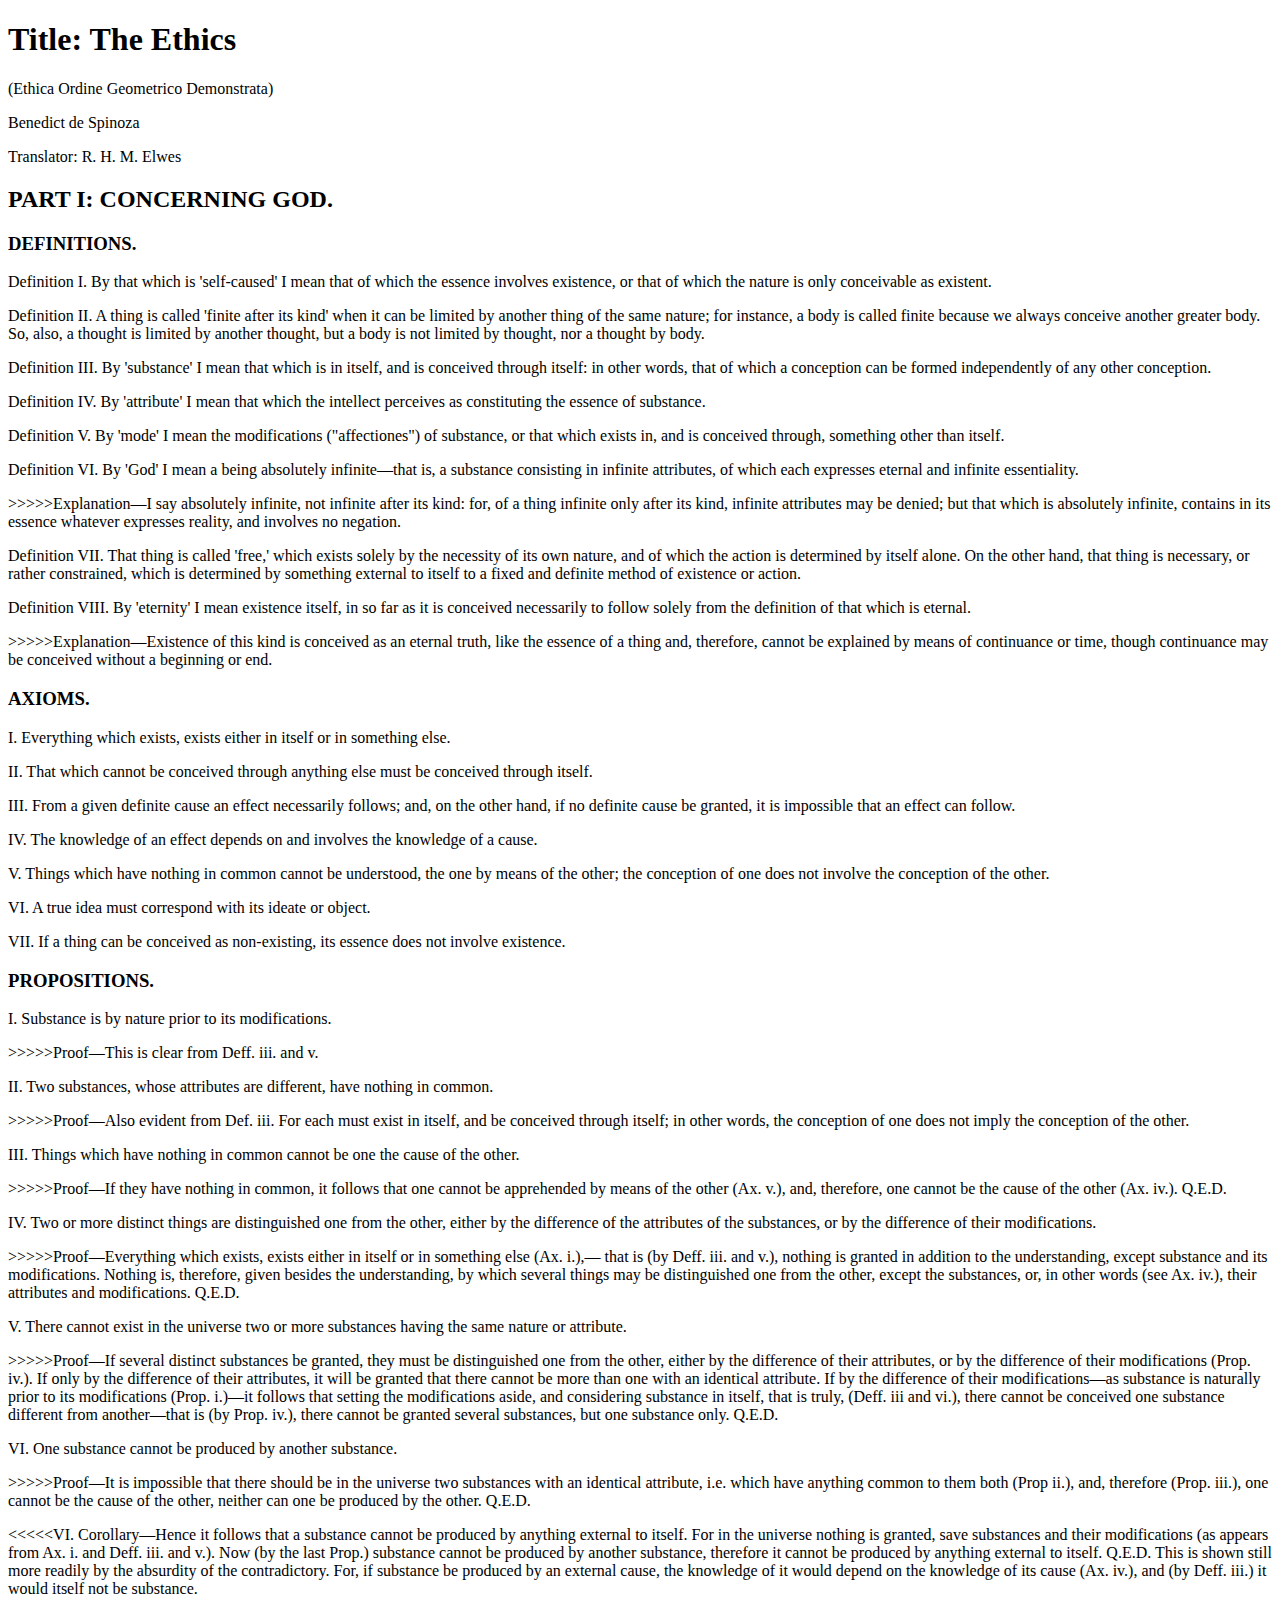
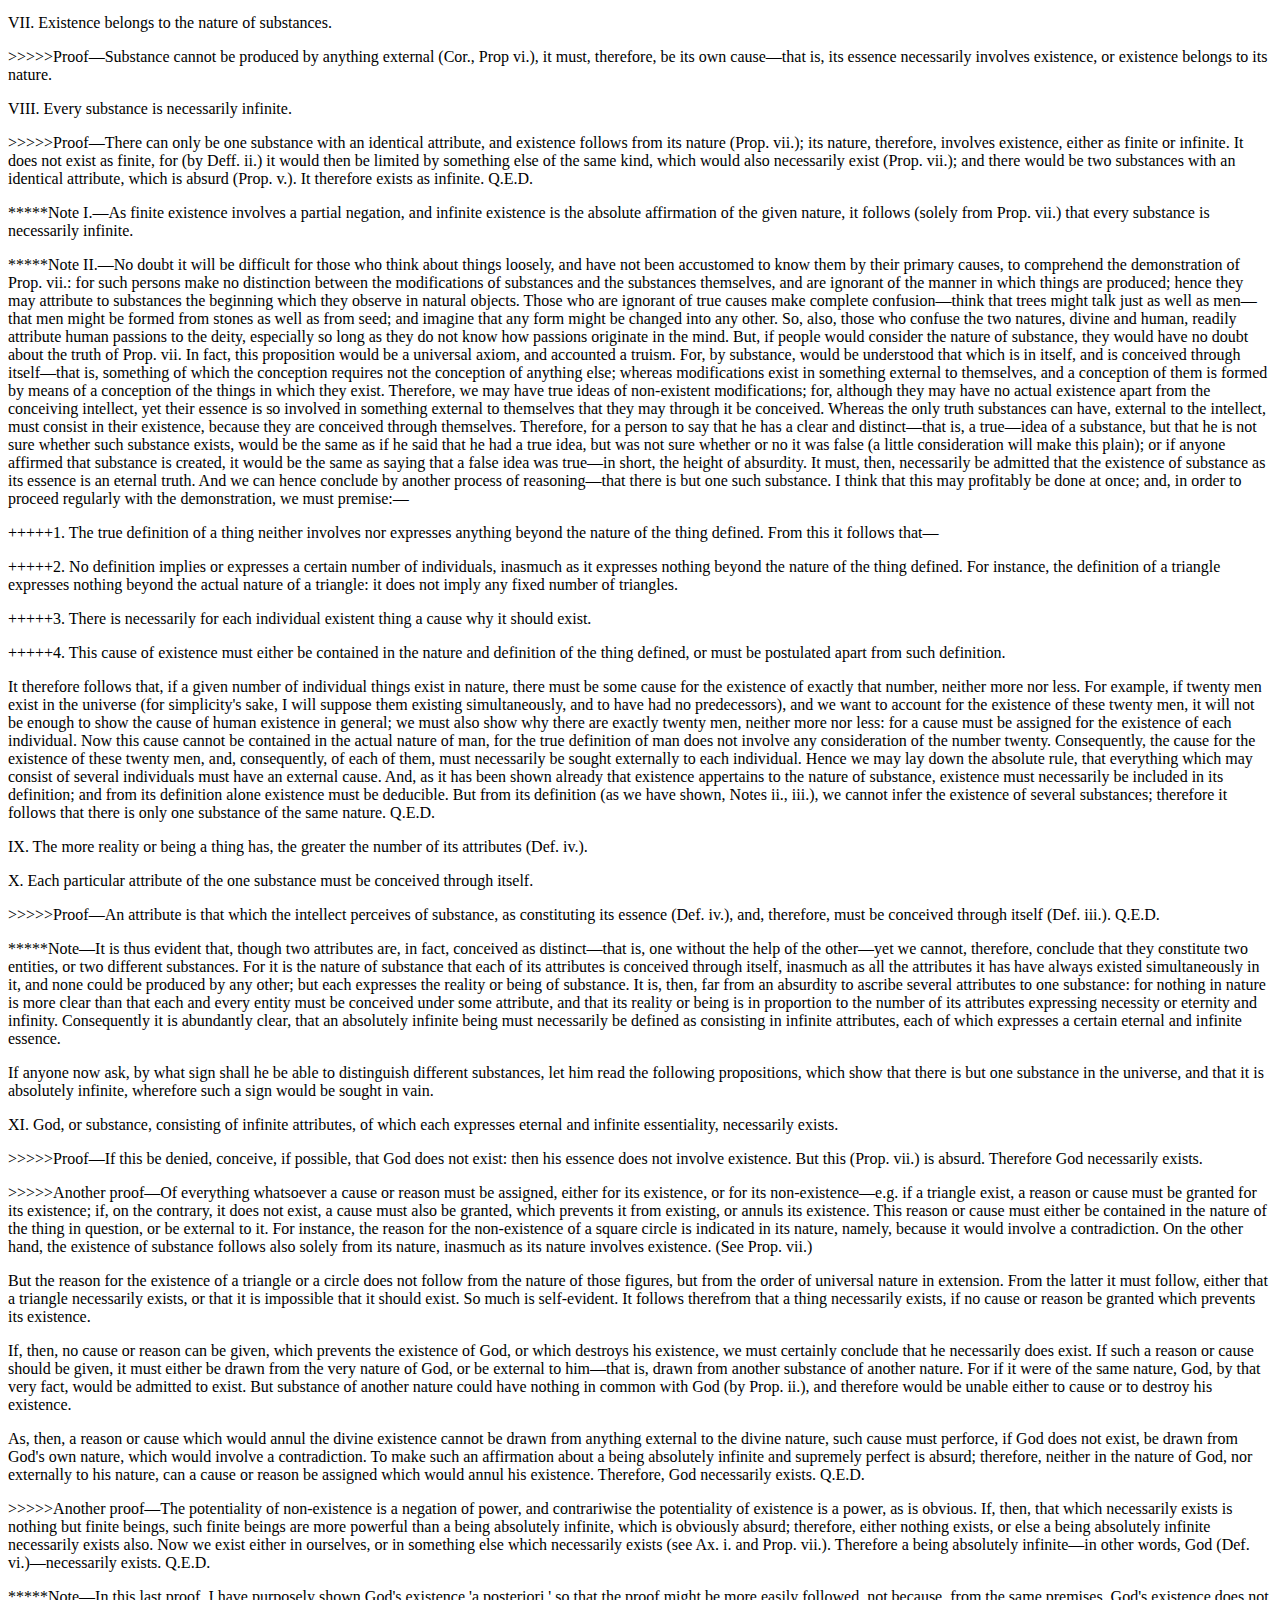
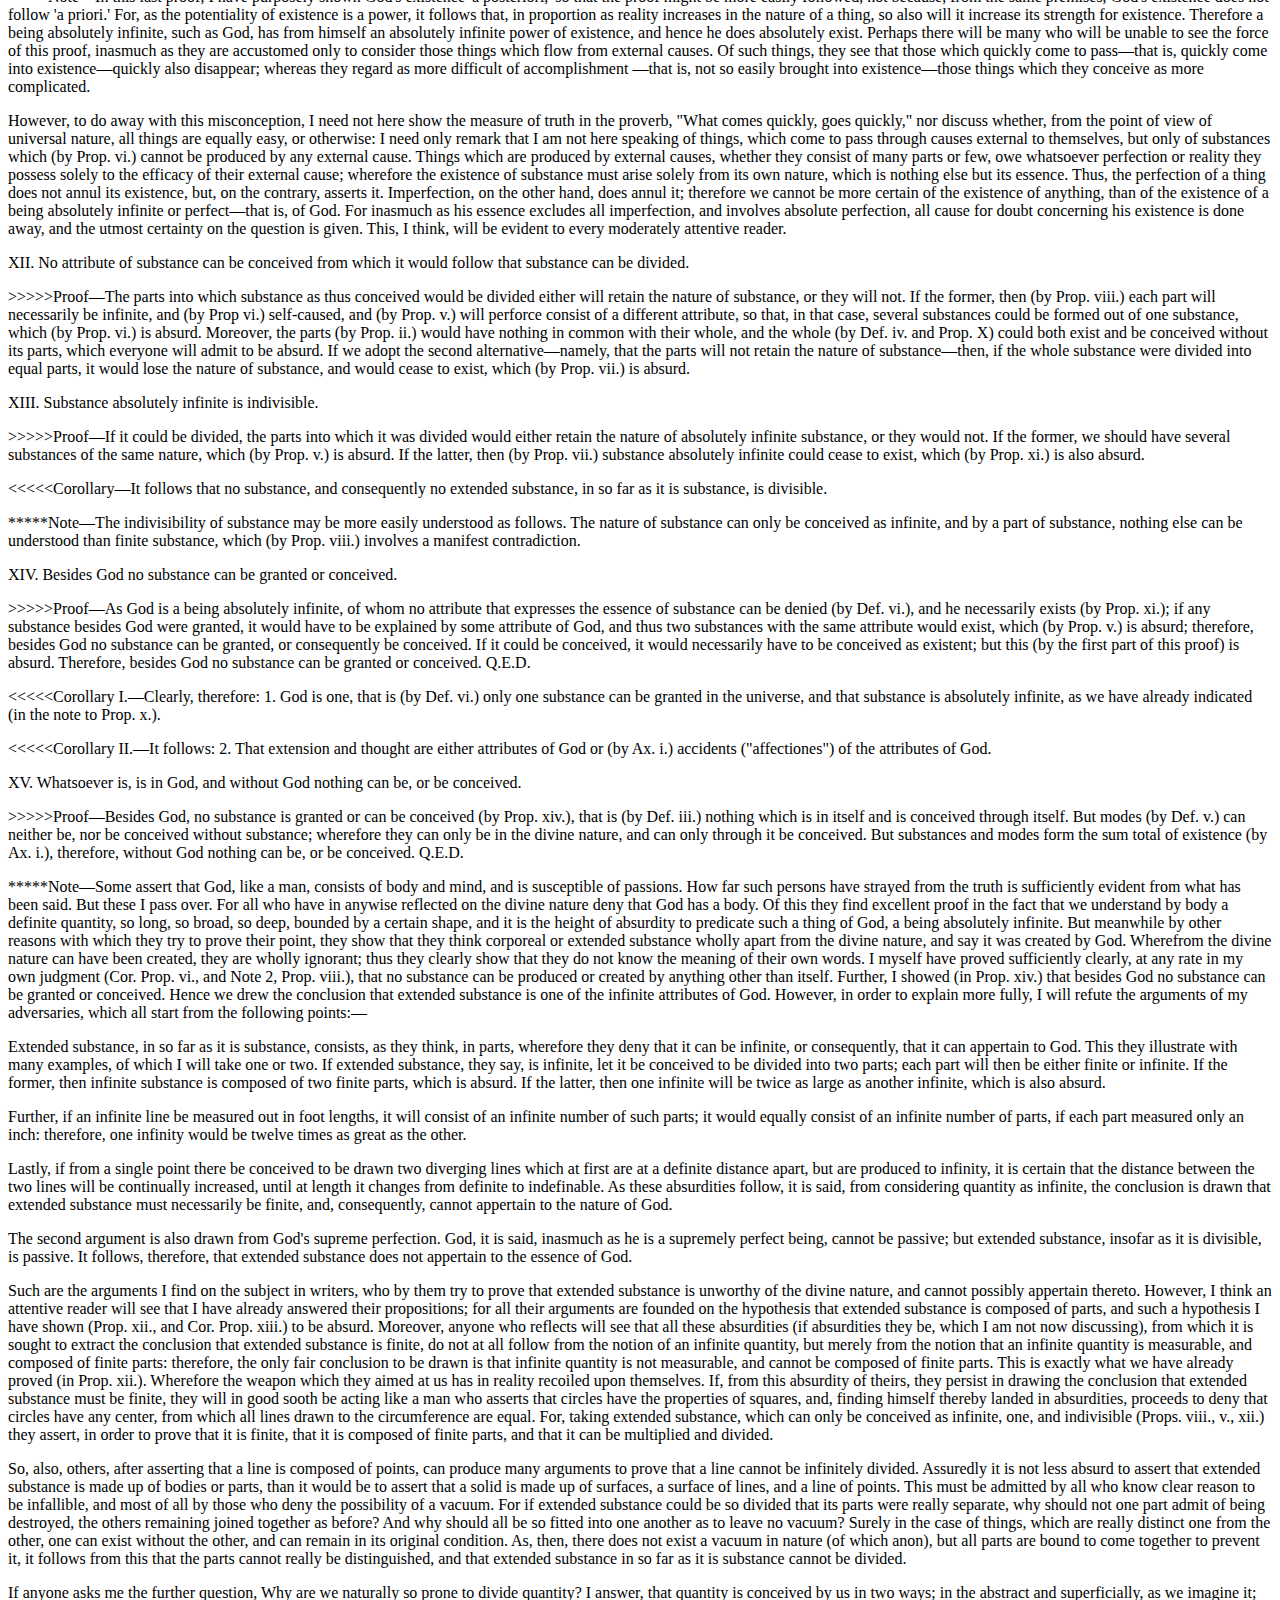
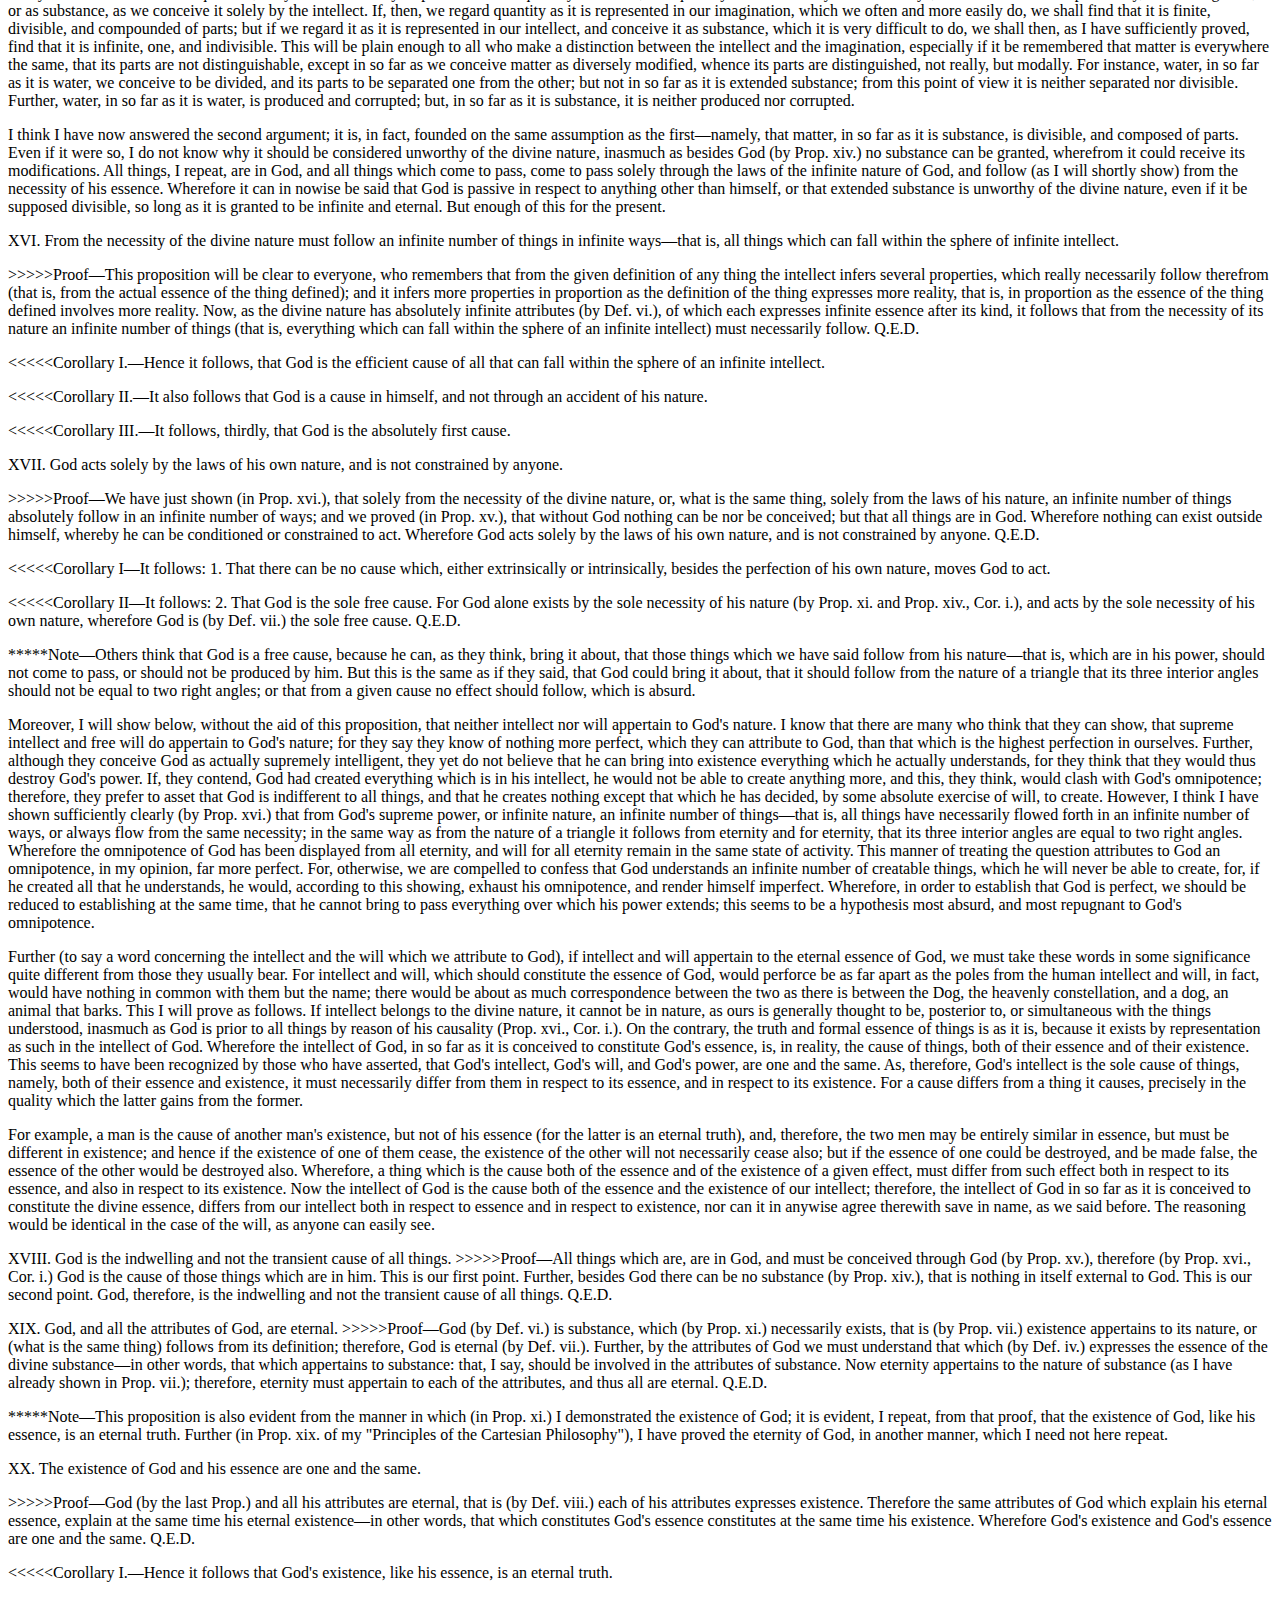
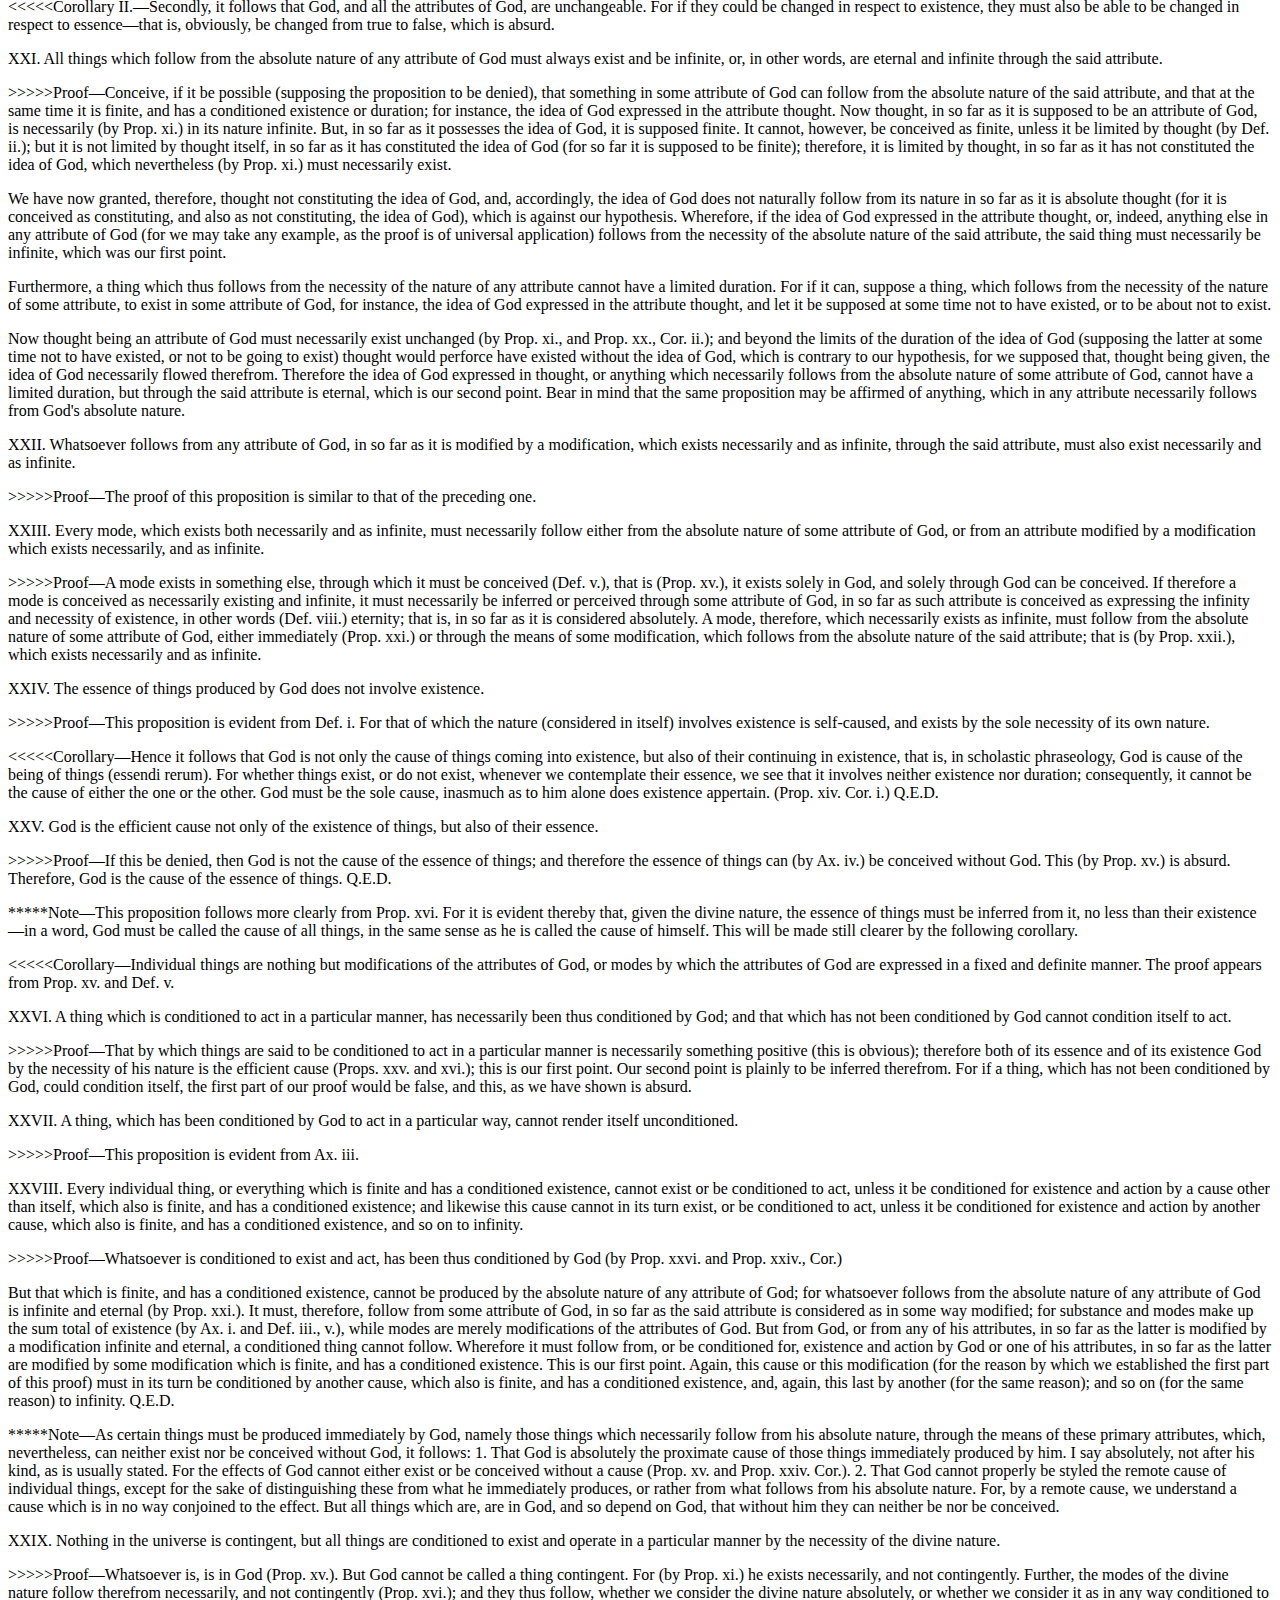
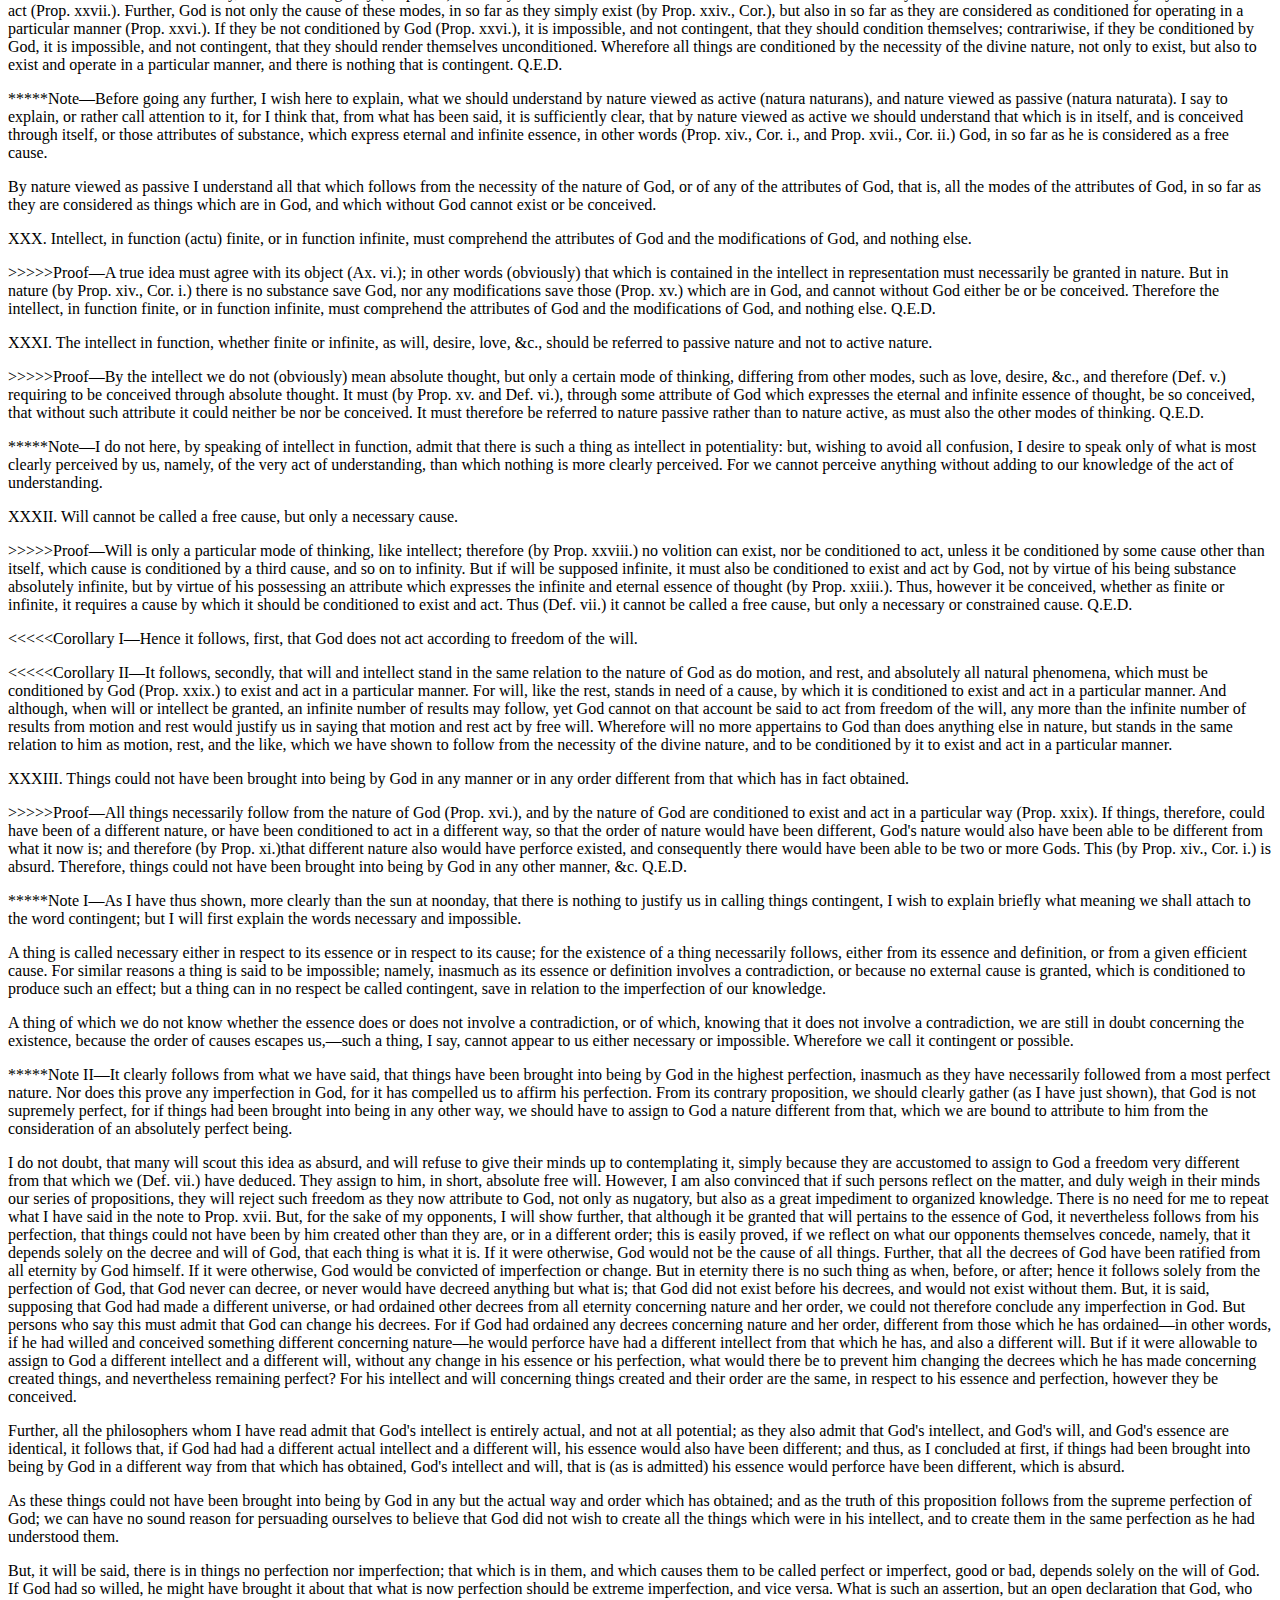
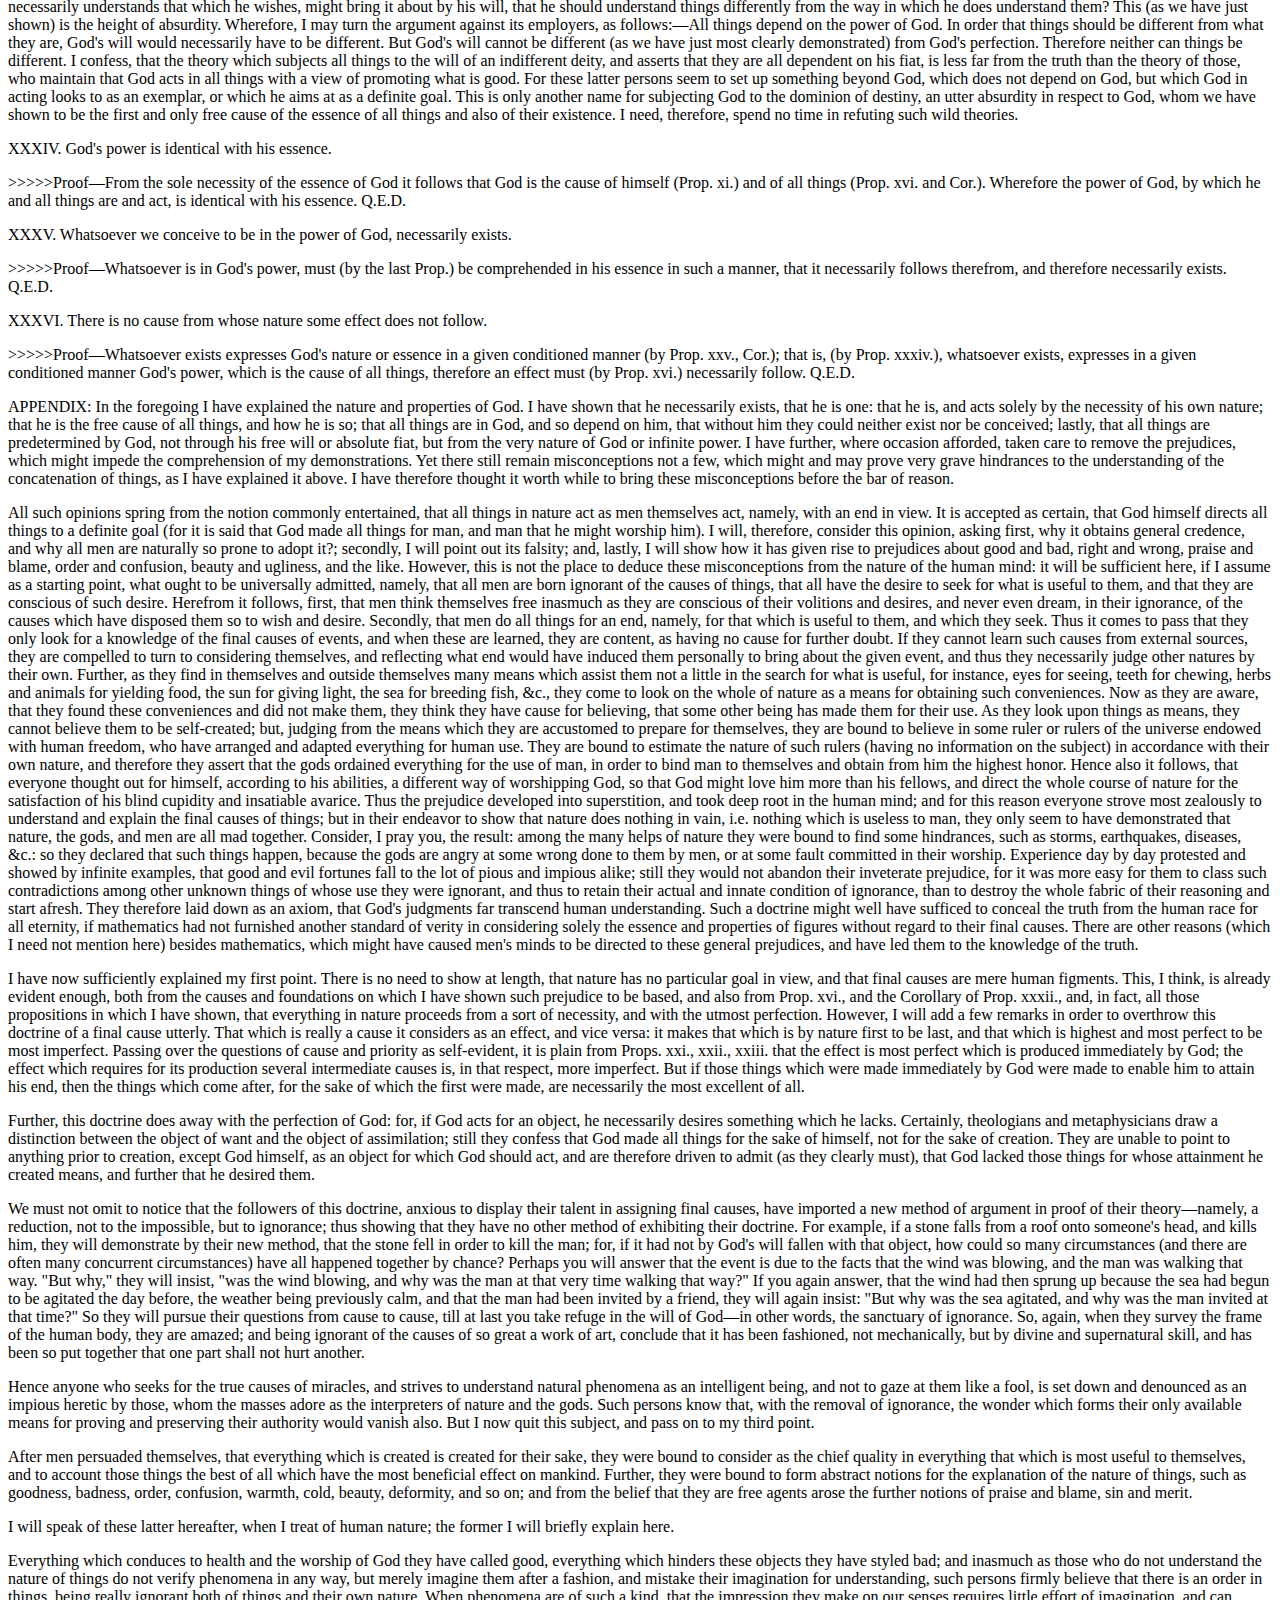
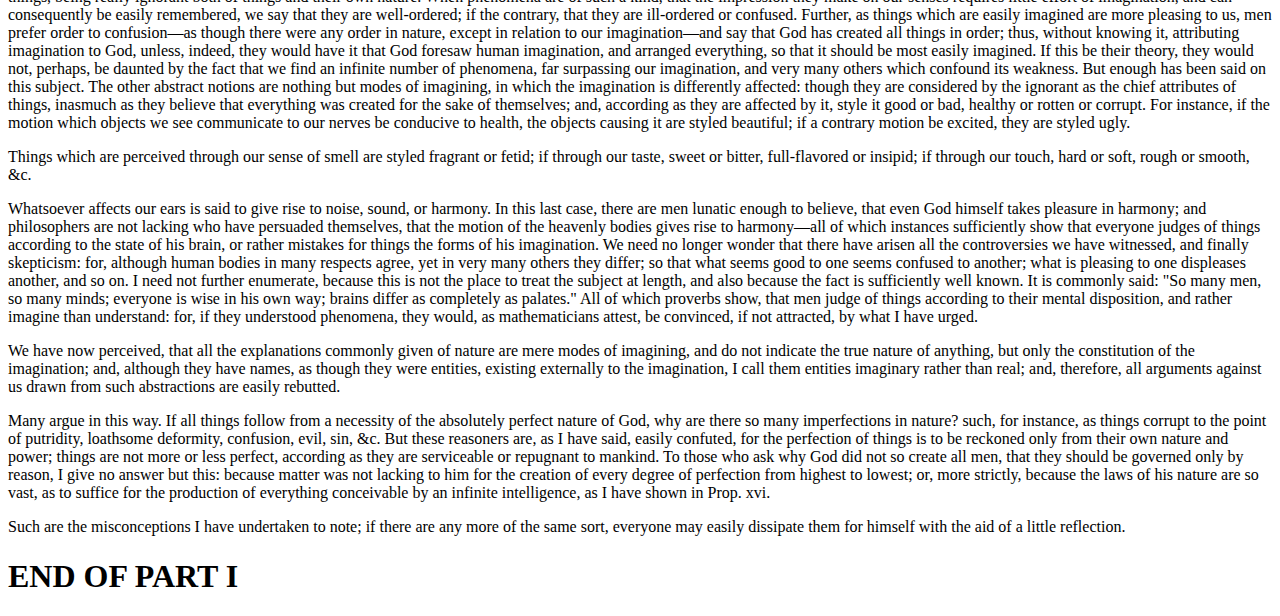
==== spinoza-ethics.html @ d5f87429 "initial commit" ====
<!DOCTYPE html>
<html lang="en">
  <head>
    <meta charset="UTF-8" />
    <meta name="viewport" content="width=device-width, initial-scale=1.0" />
    <title>Benedictus Spinoza ~ Ethic</title>
  </head>
  <body>
    <h1 id="id-0">Title: The Ethics</h1>
    <p id="id-1">(Ethica Ordine Geometrico Demonstrata)</p>

    <p id="id-2">Benedict de Spinoza</p>

    <p id="id-3">Translator: R. H. M. Elwes</p>

    <h2 id="id-4">PART I: CONCERNING GOD.</h2>

    <h3 id="id-5">DEFINITIONS.</h3>

    <p id="id-6">
      <span class="definition">Definition I.</span> By that which is
      'self-caused' I mean that of which the essence involves existence, or that
      of which the nature is only conceivable as existent.
    </p>

    <p id="id-7">
      <span class="definition">Definition II.</span> A thing is called 'finite
      after its kind' when it can be limited by another thing of the same
      nature; for instance, a body is called finite because we always conceive
      another greater body. So, also, a thought is limited by another thought,
      but a body is not limited by thought, nor a thought by body.
    </p>

    <p id="id-8">
      <span class="definition">Definition III.</span> By 'substance' I mean that
      which is in itself, and is conceived through itself: in other words, that
      of which a conception can be formed independently of any other conception.
    </p>

    <p id="id-9">
      <span class="definition">Definition IV.</span> By 'attribute' I mean that
      which the intellect perceives as constituting the essence of substance.
    </p>

    <p id="id-10">
      <span class="definition">Definition V.</span> By 'mode' I mean the
      modifications ("affectiones") of substance, or that which exists in, and
      is conceived through, something other than itself.
    </p>

    <p id="id-11">
      <span class="definition">Definition VI.</span> By 'God' I mean a being
      absolutely infinite—that is, a substance consisting in infinite
      attributes, of which each expresses eternal and infinite essentiality.
    </p>

    <p id="id-12" class="explanation">
      &gt;&gt;&gt;&gt;&gt;Explanation—I say absolutely infinite, not infinite
      after its kind: for, of a thing infinite only after its kind, infinite
      attributes may be denied; but that which is absolutely infinite, contains
      in its essence whatever expresses reality, and involves no negation.
    </p>

    <p id="id-13">
      <span class="definition">Definition VII.</span> That thing is called
      'free,' which exists solely by the necessity of its own nature, and of
      which the action is determined by itself alone. On the other hand, that
      thing is necessary, or rather constrained, which is determined by
      something external to itself to a fixed and definite method of existence
      or action.
    </p>

    <p id="id-14">
      <span class="definition">Definition VIII.</span> By 'eternity' I mean
      existence itself, in so far as it is conceived necessarily to follow
      solely from the definition of that which is eternal.
    </p>

    <p id="id-15" class="explanation">
      &gt;&gt;&gt;&gt;&gt;Explanation—Existence of this kind is conceived as an
      eternal truth, like the essence of a thing and, therefore, cannot be
      explained by means of continuance or time, though continuance may be
      conceived without a beginning or end.
    </p>

    <h3 id="id-16">AXIOMS.</h3>

    <p id="id-17">
      I. Everything which exists, exists either in itself or in something else.
    </p>

    <p id="id-18">
      II. That which cannot be conceived through anything else must be conceived
      through itself.
    </p>

    <p id="id-19">
      III. From a given definite cause an effect necessarily follows; and, on
      the other hand, if no definite cause be granted, it is impossible that an
      effect can follow.
    </p>

    <p id="id-20">
      IV. The knowledge of an effect depends on and involves the knowledge of a
      cause.
    </p>

    <p id="id-21">
      V. Things which have nothing in common cannot be understood, the one by
      means of the other; the conception of one does not involve the conception
      of the other.
    </p>

    <p id="id-22">VI. A true idea must correspond with its ideate or object.</p>

    <p id="id-23">
      VII. If a thing can be conceived as non-existing, its essence does not
      involve existence.
    </p>

    <h3 id="id-24">PROPOSITIONS.</h3>

    <p id="id-25">I. Substance is by nature prior to its modifications.</p>

    <p id="id-26">
      &gt;&gt;&gt;&gt;&gt;Proof—This is clear from Deff. iii. and v.
    </p>

    <p id="id-27">
      II. Two substances, whose attributes are different, have nothing in
      common.
    </p>

    <p id="id-28">
      &gt;&gt;&gt;&gt;&gt;Proof—Also evident from Def. iii. For each must exist
      in itself, and be conceived through itself; in other words, the conception
      of one does not imply the conception of the other.
    </p>

    <p id="id-29">
      III. Things which have nothing in common cannot be one the cause of the
      other.
    </p>

    <p id="id-30">
      &gt;&gt;&gt;&gt;&gt;Proof—If they have nothing in common, it follows that
      one cannot be apprehended by means of the other (Ax. v.), and, therefore,
      one cannot be the cause of the other (Ax. iv.). Q.E.D.
    </p>

    <p id="id-31">
      IV. Two or more distinct things are distinguished one from the other,
      either by the difference of the attributes of the substances, or by the
      difference of their modifications.
    </p>

    <p id="id-32">
      &gt;&gt;&gt;&gt;&gt;Proof—Everything which exists, exists either in itself
      or in something else (Ax. i.),— that is (by Deff. iii. and v.), nothing is
      granted in addition to the understanding, except substance and its
      modifications. Nothing is, therefore, given besides the understanding, by
      which several things may be distinguished one from the other, except the
      substances, or, in other words (see Ax. iv.), their attributes and
      modifications. Q.E.D.
    </p>

    <p id="id-33">
      V. There cannot exist in the universe two or more substances having the
      same nature or attribute.
    </p>

    <p id="id-34">
      &gt;&gt;&gt;&gt;&gt;Proof—If several distinct substances be granted, they
      must be distinguished one from the other, either by the difference of
      their attributes, or by the difference of their modifications (Prop. iv.).
      If only by the difference of their attributes, it will be granted that
      there cannot be more than one with an identical attribute. If by the
      difference of their modifications—as substance is naturally prior to its
      modifications (Prop. i.)—it follows that setting the modifications aside,
      and considering substance in itself, that is truly, (Deff. iii and vi.),
      there cannot be conceived one substance different from another—that is (by
      Prop. iv.), there cannot be granted several substances, but one substance
      only. Q.E.D.
    </p>

    <p id="id-35">VI. One substance cannot be produced by another substance.</p>

    <p id="id-36">
      &gt;&gt;&gt;&gt;&gt;Proof—It is impossible that there should be in the
      universe two substances with an identical attribute, i.e. which have
      anything common to them both (Prop ii.), and, therefore (Prop. iii.), one
      cannot be the cause of the other, neither can one be produced by the
      other. Q.E.D.
    </p>

    <p id="id-37">
      &lt;&lt;&lt;&lt;&lt;VI. Corollary—Hence it follows that a substance cannot
      be produced by anything external to itself. For in the universe nothing is
      granted, save substances and their modifications (as appears from Ax. i.
      and Deff. iii. and v.). Now (by the last Prop.) substance cannot be
      produced by another substance, therefore it cannot be produced by anything
      external to itself. Q.E.D. This is shown still more readily by the
      absurdity of the contradictory. For, if substance be produced by an
      external cause, the knowledge of it would depend on the knowledge of its
      cause (Ax. iv.), and (by Deff. iii.) it would itself not be substance.
    </p>

    <p id="id-38">VII. Existence belongs to the nature of substances.</p>

    <p id="id-39">
      &gt;&gt;&gt;&gt;&gt;Proof—Substance cannot be produced by anything
      external (Cor., Prop vi.), it must, therefore, be its own cause—that is,
      its essence necessarily involves existence, or existence belongs to its
      nature.
    </p>

    <p id="id-40">VIII. Every substance is necessarily infinite.</p>

    <p id="id-41">
      &gt;&gt;&gt;&gt;&gt;Proof—There can only be one substance with an
      identical attribute, and existence follows from its nature (Prop. vii.);
      its nature, therefore, involves existence, either as finite or infinite.
      It does not exist as finite, for (by Deff. ii.) it would then be limited
      by something else of the same kind, which would also necessarily exist
      (Prop. vii.); and there would be two substances with an identical
      attribute, which is absurd (Prop. v.). It therefore exists as infinite.
      Q.E.D.
    </p>

    <p id="id-42">
      *****Note I.—As finite existence involves a partial negation, and infinite
      existence is the absolute affirmation of the given nature, it follows
      (solely from Prop. vii.) that every substance is necessarily infinite.
    </p>

    <p id="id-43">
      *****Note II.—No doubt it will be difficult for those who think about
      things loosely, and have not been accustomed to know them by their primary
      causes, to comprehend the demonstration of Prop. vii.: for such persons
      make no distinction between the modifications of substances and the
      substances themselves, and are ignorant of the manner in which things are
      produced; hence they may attribute to substances the beginning which they
      observe in natural objects. Those who are ignorant of true causes make
      complete confusion—think that trees might talk just as well as men—that
      men might be formed from stones as well as from seed; and imagine that any
      form might be changed into any other. So, also, those who confuse the two
      natures, divine and human, readily attribute human passions to the deity,
      especially so long as they do not know how passions originate in the mind.
      But, if people would consider the nature of substance, they would have no
      doubt about the truth of Prop. vii. In fact, this proposition would be a
      universal axiom, and accounted a truism. For, by substance, would be
      understood that which is in itself, and is conceived through itself—that
      is, something of which the conception requires not the conception of
      anything else; whereas modifications exist in something external to
      themselves, and a conception of them is formed by means of a conception of
      the things in which they exist. Therefore, we may have true ideas of
      non-existent modifications; for, although they may have no actual
      existence apart from the conceiving intellect, yet their essence is so
      involved in something external to themselves that they may through it be
      conceived. Whereas the only truth substances can have, external to the
      intellect, must consist in their existence, because they are conceived
      through themselves. Therefore, for a person to say that he has a clear and
      distinct—that is, a true—idea of a substance, but that he is not sure
      whether such substance exists, would be the same as if he said that he had
      a true idea, but was not sure whether or no it was false (a little
      consideration will make this plain); or if anyone affirmed that substance
      is created, it would be the same as saying that a false idea was true—in
      short, the height of absurdity. It must, then, necessarily be admitted
      that the existence of substance as its essence is an eternal truth. And we
      can hence conclude by another process of reasoning—that there is but one
      such substance. I think that this may profitably be done at once; and, in
      order to proceed regularly with the demonstration, we must premise:—
    </p>

    <p id="id-44">
      +++++1. The true definition of a thing neither involves nor expresses
      anything beyond the nature of the thing defined. From this it follows
      that—
    </p>

    <p id="id-45">
      +++++2. No definition implies or expresses a certain number of
      individuals, inasmuch as it expresses nothing beyond the nature of the
      thing defined. For instance, the definition of a triangle expresses
      nothing beyond the actual nature of a triangle: it does not imply any
      fixed number of triangles.
    </p>

    <p id="id-46">
      +++++3. There is necessarily for each individual existent thing a cause
      why it should exist.
    </p>

    <p id="id-47">
      +++++4. This cause of existence must either be contained in the nature and
      definition of the thing defined, or must be postulated apart from such
      definition.
    </p>

    <p id="id-48">
      It therefore follows that, if a given number of individual things exist in
      nature, there must be some cause for the existence of exactly that number,
      neither more nor less. For example, if twenty men exist in the universe
      (for simplicity's sake, I will suppose them existing simultaneously, and
      to have had no predecessors), and we want to account for the existence of
      these twenty men, it will not be enough to show the cause of human
      existence in general; we must also show why there are exactly twenty men,
      neither more nor less: for a cause must be assigned for the existence of
      each individual. Now this cause cannot be contained in the actual nature
      of man, for the true definition of man does not involve any consideration
      of the number twenty. Consequently, the cause for the existence of these
      twenty men, and, consequently, of each of them, must necessarily be sought
      externally to each individual. Hence we may lay down the absolute rule,
      that everything which may consist of several individuals must have an
      external cause. And, as it has been shown already that existence
      appertains to the nature of substance, existence must necessarily be
      included in its definition; and from its definition alone existence must
      be deducible. But from its definition (as we have shown, Notes ii., iii.),
      we cannot infer the existence of several substances; therefore it follows
      that there is only one substance of the same nature. Q.E.D.
    </p>

    <p id="id-49">
      IX. The more reality or being a thing has, the greater the number of its
      attributes (Def. iv.).
    </p>

    <p id="id-50">
      X. Each particular attribute of the one substance must be conceived
      through itself.
    </p>

    <p id="id-51">
      &gt;&gt;&gt;&gt;&gt;Proof—An attribute is that which the intellect
      perceives of substance, as constituting its essence (Def. iv.), and,
      therefore, must be conceived through itself (Def. iii.). Q.E.D.
    </p>

    <p id="id-52">
      *****Note—It is thus evident that, though two attributes are, in fact,
      conceived as distinct—that is, one without the help of the other—yet we
      cannot, therefore, conclude that they constitute two entities, or two
      different substances. For it is the nature of substance that each of its
      attributes is conceived through itself, inasmuch as all the attributes it
      has have always existed simultaneously in it, and none could be produced
      by any other; but each expresses the reality or being of substance. It is,
      then, far from an absurdity to ascribe several attributes to one
      substance: for nothing in nature is more clear than that each and every
      entity must be conceived under some attribute, and that its reality or
      being is in proportion to the number of its attributes expressing
      necessity or eternity and infinity. Consequently it is abundantly clear,
      that an absolutely infinite being must necessarily be defined as
      consisting in infinite attributes, each of which expresses a certain
      eternal and infinite essence.
    </p>

    <p id="id-53">
      If anyone now ask, by what sign shall he be able to distinguish different
      substances, let him read the following propositions, which show that there
      is but one substance in the universe, and that it is absolutely infinite,
      wherefore such a sign would be sought in vain.
    </p>

    <p id="id-54">
      XI. God, or substance, consisting of infinite attributes, of which each
      expresses eternal and infinite essentiality, necessarily exists.
    </p>

    <p id="id-55">
      &gt;&gt;&gt;&gt;&gt;Proof—If this be denied, conceive, if possible, that
      God does not exist: then his essence does not involve existence. But this
      (Prop. vii.) is absurd. Therefore God necessarily exists.
    </p>

    <p id="id-56">
      &gt;&gt;&gt;&gt;&gt;Another proof—Of everything whatsoever a cause or
      reason must be assigned, either for its existence, or for its
      non-existence—e.g. if a triangle exist, a reason or cause must be granted
      for its existence; if, on the contrary, it does not exist, a cause must
      also be granted, which prevents it from existing, or annuls its existence.
      This reason or cause must either be contained in the nature of the thing
      in question, or be external to it. For instance, the reason for the
      non-existence of a square circle is indicated in its nature, namely,
      because it would involve a contradiction. On the other hand, the existence
      of substance follows also solely from its nature, inasmuch as its nature
      involves existence. (See Prop. vii.)
    </p>

    <p id="id-57">
      But the reason for the existence of a triangle or a circle does not follow
      from the nature of those figures, but from the order of universal nature
      in extension. From the latter it must follow, either that a triangle
      necessarily exists, or that it is impossible that it should exist. So much
      is self-evident. It follows therefrom that a thing necessarily exists, if
      no cause or reason be granted which prevents its existence.
    </p>

    <p id="id-58">
      If, then, no cause or reason can be given, which prevents the existence of
      God, or which destroys his existence, we must certainly conclude that he
      necessarily does exist. If such a reason or cause should be given, it must
      either be drawn from the very nature of God, or be external to him—that
      is, drawn from another substance of another nature. For if it were of the
      same nature, God, by that very fact, would be admitted to exist. But
      substance of another nature could have nothing in common with God (by
      Prop. ii.), and therefore would be unable either to cause or to destroy
      his existence.
    </p>

    <p id="id-59">
      As, then, a reason or cause which would annul the divine existence cannot
      be drawn from anything external to the divine nature, such cause must
      perforce, if God does not exist, be drawn from God's own nature, which
      would involve a contradiction. To make such an affirmation about a being
      absolutely infinite and supremely perfect is absurd; therefore, neither in
      the nature of God, nor externally to his nature, can a cause or reason be
      assigned which would annul his existence. Therefore, God necessarily
      exists. Q.E.D.
    </p>

    <p id="id-60">
      &gt;&gt;&gt;&gt;&gt;Another proof—The potentiality of non-existence is a
      negation of power, and contrariwise the potentiality of existence is a
      power, as is obvious. If, then, that which necessarily exists is nothing
      but finite beings, such finite beings are more powerful than a being
      absolutely infinite, which is obviously absurd; therefore, either nothing
      exists, or else a being absolutely infinite necessarily exists also. Now
      we exist either in ourselves, or in something else which necessarily
      exists (see Ax. i. and Prop. vii.). Therefore a being absolutely
      infinite—in other words, God (Def. vi.)—necessarily exists. Q.E.D.
    </p>

    <p id="id-61">
      *****Note—In this last proof, I have purposely shown God's existence 'a
      posteriori,' so that the proof might be more easily followed, not because,
      from the same premises, God's existence does not follow 'a priori.' For,
      as the potentiality of existence is a power, it follows that, in
      proportion as reality increases in the nature of a thing, so also will it
      increase its strength for existence. Therefore a being absolutely
      infinite, such as God, has from himself an absolutely infinite power of
      existence, and hence he does absolutely exist. Perhaps there will be many
      who will be unable to see the force of this proof, inasmuch as they are
      accustomed only to consider those things which flow from external causes.
      Of such things, they see that those which quickly come to pass—that is,
      quickly come into existence—quickly also disappear; whereas they regard as
      more difficult of accomplishment —that is, not so easily brought into
      existence—those things which they conceive as more complicated.
    </p>

    <p id="id-62">
      However, to do away with this misconception, I need not here show the
      measure of truth in the proverb, "What comes quickly, goes quickly," nor
      discuss whether, from the point of view of universal nature, all things
      are equally easy, or otherwise: I need only remark that I am not here
      speaking of things, which come to pass through causes external to
      themselves, but only of substances which (by Prop. vi.) cannot be produced
      by any external cause. Things which are produced by external causes,
      whether they consist of many parts or few, owe whatsoever perfection or
      reality they possess solely to the efficacy of their external cause;
      wherefore the existence of substance must arise solely from its own
      nature, which is nothing else but its essence. Thus, the perfection of a
      thing does not annul its existence, but, on the contrary, asserts it.
      Imperfection, on the other hand, does annul it; therefore we cannot be
      more certain of the existence of anything, than of the existence of a
      being absolutely infinite or perfect—that is, of God. For inasmuch as his
      essence excludes all imperfection, and involves absolute perfection, all
      cause for doubt concerning his existence is done away, and the utmost
      certainty on the question is given. This, I think, will be evident to
      every moderately attentive reader.
    </p>

    <p id="id-63">
      XII. No attribute of substance can be conceived from which it would follow
      that substance can be divided.
    </p>

    <p id="id-64">
      &gt;&gt;&gt;&gt;&gt;Proof—The parts into which substance as thus conceived
      would be divided either will retain the nature of substance, or they will
      not. If the former, then (by Prop. viii.) each part will necessarily be
      infinite, and (by Prop vi.) self-caused, and (by Prop. v.) will perforce
      consist of a different attribute, so that, in that case, several
      substances could be formed out of one substance, which (by Prop. vi.) is
      absurd. Moreover, the parts (by Prop. ii.) would have nothing in common
      with their whole, and the whole (by Def. iv. and Prop. X) could both exist
      and be conceived without its parts, which everyone will admit to be
      absurd. If we adopt the second alternative—namely, that the parts will not
      retain the nature of substance—then, if the whole substance were divided
      into equal parts, it would lose the nature of substance, and would cease
      to exist, which (by Prop. vii.) is absurd.
    </p>

    <p id="id-65">XIII. Substance absolutely infinite is indivisible.</p>

    <p id="id-66">
      &gt;&gt;&gt;&gt;&gt;Proof—If it could be divided, the parts into which it
      was divided would either retain the nature of absolutely infinite
      substance, or they would not. If the former, we should have several
      substances of the same nature, which (by Prop. v.) is absurd. If the
      latter, then (by Prop. vii.) substance absolutely infinite could cease to
      exist, which (by Prop. xi.) is also absurd.
    </p>

    <p id="id-67">
      &lt;&lt;&lt;&lt;&lt;Corollary—It follows that no substance, and
      consequently no extended substance, in so far as it is substance, is
      divisible.
    </p>

    <p id="id-68">
      *****Note—The indivisibility of substance may be more easily understood as
      follows. The nature of substance can only be conceived as infinite, and by
      a part of substance, nothing else can be understood than finite substance,
      which (by Prop. viii.) involves a manifest contradiction.
    </p>

    <p id="id-69">XIV. Besides God no substance can be granted or conceived.</p>

    <p id="id-70">
      &gt;&gt;&gt;&gt;&gt;Proof—As God is a being absolutely infinite, of whom
      no attribute that expresses the essence of substance can be denied (by
      Def. vi.), and he necessarily exists (by Prop. xi.); if any substance
      besides God were granted, it would have to be explained by some attribute
      of God, and thus two substances with the same attribute would exist, which
      (by Prop. v.) is absurd; therefore, besides God no substance can be
      granted, or consequently be conceived. If it could be conceived, it would
      necessarily have to be conceived as existent; but this (by the first part
      of this proof) is absurd. Therefore, besides God no substance can be
      granted or conceived. Q.E.D.
    </p>

    <p id="id-71">
      &lt;&lt;&lt;&lt;&lt;Corollary I.—Clearly, therefore: 1. God is one, that
      is (by Def. vi.) only one substance can be granted in the universe, and
      that substance is absolutely infinite, as we have already indicated (in
      the note to Prop. x.).
    </p>

    <p id="id-72">
      &lt;&lt;&lt;&lt;&lt;Corollary II.—It follows: 2. That extension and
      thought are either attributes of God or (by Ax. i.) accidents
      ("affectiones") of the attributes of God.
    </p>

    <p id="id-73">
      XV. Whatsoever is, is in God, and without God nothing can be, or be
      conceived.
    </p>

    <p id="id-74">
      &gt;&gt;&gt;&gt;&gt;Proof—Besides God, no substance is granted or can be
      conceived (by Prop. xiv.), that is (by Def. iii.) nothing which is in
      itself and is conceived through itself. But modes (by Def. v.) can neither
      be, nor be conceived without substance; wherefore they can only be in the
      divine nature, and can only through it be conceived. But substances and
      modes form the sum total of existence (by Ax. i.), therefore, without God
      nothing can be, or be conceived. Q.E.D.
    </p>

    <p id="id-75">
      *****Note—Some assert that God, like a man, consists of body and mind, and
      is susceptible of passions. How far such persons have strayed from the
      truth is sufficiently evident from what has been said. But these I pass
      over. For all who have in anywise reflected on the divine nature deny that
      God has a body. Of this they find excellent proof in the fact that we
      understand by body a definite quantity, so long, so broad, so deep,
      bounded by a certain shape, and it is the height of absurdity to predicate
      such a thing of God, a being absolutely infinite. But meanwhile by other
      reasons with which they try to prove their point, they show that they
      think corporeal or extended substance wholly apart from the divine nature,
      and say it was created by God. Wherefrom the divine nature can have been
      created, they are wholly ignorant; thus they clearly show that they do not
      know the meaning of their own words. I myself have proved sufficiently
      clearly, at any rate in my own judgment (Cor. Prop. vi., and Note 2, Prop.
      viii.), that no substance can be produced or created by anything other
      than itself. Further, I showed (in Prop. xiv.) that besides God no
      substance can be granted or conceived. Hence we drew the conclusion that
      extended substance is one of the infinite attributes of God. However, in
      order to explain more fully, I will refute the arguments of my
      adversaries, which all start from the following points:—
    </p>

    <p id="id-76">
      Extended substance, in so far as it is substance, consists, as they think,
      in parts, wherefore they deny that it can be infinite, or consequently,
      that it can appertain to God. This they illustrate with many examples, of
      which I will take one or two. If extended substance, they say, is
      infinite, let it be conceived to be divided into two parts; each part will
      then be either finite or infinite. If the former, then infinite substance
      is composed of two finite parts, which is absurd. If the latter, then one
      infinite will be twice as large as another infinite, which is also absurd.
    </p>

    <p id="id-77">
      Further, if an infinite line be measured out in foot lengths, it will
      consist of an infinite number of such parts; it would equally consist of
      an infinite number of parts, if each part measured only an inch:
      therefore, one infinity would be twelve times as great as the other.
    </p>

    <p id="id-78">
      Lastly, if from a single point there be conceived to be drawn two
      diverging lines which at first are at a definite distance apart, but are
      produced to infinity, it is certain that the distance between the two
      lines will be continually increased, until at length it changes from
      definite to indefinable. As these absurdities follow, it is said, from
      considering quantity as infinite, the conclusion is drawn that extended
      substance must necessarily be finite, and, consequently, cannot appertain
      to the nature of God.
    </p>

    <p id="id-79">
      The second argument is also drawn from God's supreme perfection. God, it
      is said, inasmuch as he is a supremely perfect being, cannot be passive;
      but extended substance, insofar as it is divisible, is passive. It
      follows, therefore, that extended substance does not appertain to the
      essence of God.
    </p>

    <p id="id-80">
      Such are the arguments I find on the subject in writers, who by them try
      to prove that extended substance is unworthy of the divine nature, and
      cannot possibly appertain thereto. However, I think an attentive reader
      will see that I have already answered their propositions; for all their
      arguments are founded on the hypothesis that extended substance is
      composed of parts, and such a hypothesis I have shown (Prop. xii., and
      Cor. Prop. xiii.) to be absurd. Moreover, anyone who reflects will see
      that all these absurdities (if absurdities they be, which I am not now
      discussing), from which it is sought to extract the conclusion that
      extended substance is finite, do not at all follow from the notion of an
      infinite quantity, but merely from the notion that an infinite quantity is
      measurable, and composed of finite parts: therefore, the only fair
      conclusion to be drawn is that infinite quantity is not measurable, and
      cannot be composed of finite parts. This is exactly what we have already
      proved (in Prop. xii.). Wherefore the weapon which they aimed at us has in
      reality recoiled upon themselves. If, from this absurdity of theirs, they
      persist in drawing the conclusion that extended substance must be finite,
      they will in good sooth be acting like a man who asserts that circles have
      the properties of squares, and, finding himself thereby landed in
      absurdities, proceeds to deny that circles have any center, from which all
      lines drawn to the circumference are equal. For, taking extended
      substance, which can only be conceived as infinite, one, and indivisible
      (Props. viii., v., xii.) they assert, in order to prove that it is finite,
      that it is composed of finite parts, and that it can be multiplied and
      divided.
    </p>

    <p id="id-81">
      So, also, others, after asserting that a line is composed of points, can
      produce many arguments to prove that a line cannot be infinitely divided.
      Assuredly it is not less absurd to assert that extended substance is made
      up of bodies or parts, than it would be to assert that a solid is made up
      of surfaces, a surface of lines, and a line of points. This must be
      admitted by all who know clear reason to be infallible, and most of all by
      those who deny the possibility of a vacuum. For if extended substance
      could be so divided that its parts were really separate, why should not
      one part admit of being destroyed, the others remaining joined together as
      before? And why should all be so fitted into one another as to leave no
      vacuum? Surely in the case of things, which are really distinct one from
      the other, one can exist without the other, and can remain in its original
      condition. As, then, there does not exist a vacuum in nature (of which
      anon), but all parts are bound to come together to prevent it, it follows
      from this that the parts cannot really be distinguished, and that extended
      substance in so far as it is substance cannot be divided.
    </p>

    <p id="id-82">
      If anyone asks me the further question, Why are we naturally so prone to
      divide quantity? I answer, that quantity is conceived by us in two ways;
      in the abstract and superficially, as we imagine it; or as substance, as
      we conceive it solely by the intellect. If, then, we regard quantity as it
      is represented in our imagination, which we often and more easily do, we
      shall find that it is finite, divisible, and compounded of parts; but if
      we regard it as it is represented in our intellect, and conceive it as
      substance, which it is very difficult to do, we shall then, as I have
      sufficiently proved, find that it is infinite, one, and indivisible. This
      will be plain enough to all who make a distinction between the intellect
      and the imagination, especially if it be remembered that matter is
      everywhere the same, that its parts are not distinguishable, except in so
      far as we conceive matter as diversely modified, whence its parts are
      distinguished, not really, but modally. For instance, water, in so far as
      it is water, we conceive to be divided, and its parts to be separated one
      from the other; but not in so far as it is extended substance; from this
      point of view it is neither separated nor divisible. Further, water, in so
      far as it is water, is produced and corrupted; but, in so far as it is
      substance, it is neither produced nor corrupted.
    </p>

    <p id="id-83">
      I think I have now answered the second argument; it is, in fact, founded
      on the same assumption as the first—namely, that matter, in so far as it
      is substance, is divisible, and composed of parts. Even if it were so, I
      do not know why it should be considered unworthy of the divine nature,
      inasmuch as besides God (by Prop. xiv.) no substance can be granted,
      wherefrom it could receive its modifications. All things, I repeat, are in
      God, and all things which come to pass, come to pass solely through the
      laws of the infinite nature of God, and follow (as I will shortly show)
      from the necessity of his essence. Wherefore it can in nowise be said that
      God is passive in respect to anything other than himself, or that extended
      substance is unworthy of the divine nature, even if it be supposed
      divisible, so long as it is granted to be infinite and eternal. But enough
      of this for the present.
    </p>

    <p id="id-84">
      XVI. From the necessity of the divine nature must follow an infinite
      number of things in infinite ways—that is, all things which can fall
      within the sphere of infinite intellect.
    </p>

    <p id="id-85">
      &gt;&gt;&gt;&gt;&gt;Proof—This proposition will be clear to everyone, who
      remembers that from the given definition of any thing the intellect infers
      several properties, which really necessarily follow therefrom (that is,
      from the actual essence of the thing defined); and it infers more
      properties in proportion as the definition of the thing expresses more
      reality, that is, in proportion as the essence of the thing defined
      involves more reality. Now, as the divine nature has absolutely infinite
      attributes (by Def. vi.), of which each expresses infinite essence after
      its kind, it follows that from the necessity of its nature an infinite
      number of things (that is, everything which can fall within the sphere of
      an infinite intellect) must necessarily follow. Q.E.D.
    </p>

    <p id="id-86">
      &lt;&lt;&lt;&lt;&lt;Corollary I.—Hence it follows, that God is the
      efficient cause of all that can fall within the sphere of an infinite
      intellect.
    </p>

    <p id="id-87">
      &lt;&lt;&lt;&lt;&lt;Corollary II.—It also follows that God is a cause in
      himself, and not through an accident of his nature.
    </p>

    <p id="id-88">
      &lt;&lt;&lt;&lt;&lt;Corollary III.—It follows, thirdly, that God is the
      absolutely first cause.
    </p>

    <p id="id-89">
      XVII. God acts solely by the laws of his own nature, and is not
      constrained by anyone.
    </p>

    <p id="id-90">
      &gt;&gt;&gt;&gt;&gt;Proof—We have just shown (in Prop. xvi.), that solely
      from the necessity of the divine nature, or, what is the same thing,
      solely from the laws of his nature, an infinite number of things
      absolutely follow in an infinite number of ways; and we proved (in Prop.
      xv.), that without God nothing can be nor be conceived; but that all
      things are in God. Wherefore nothing can exist outside himself, whereby he
      can be conditioned or constrained to act. Wherefore God acts solely by the
      laws of his own nature, and is not constrained by anyone. Q.E.D.
    </p>

    <p id="id-91">
      &lt;&lt;&lt;&lt;&lt;Corollary I—It follows: 1. That there can be no cause
      which, either extrinsically or intrinsically, besides the perfection of
      his own nature, moves God to act.
    </p>

    <p id="id-92">
      &lt;&lt;&lt;&lt;&lt;Corollary II—It follows: 2. That God is the sole free
      cause. For God alone exists by the sole necessity of his nature (by Prop.
      xi. and Prop. xiv., Cor. i.), and acts by the sole necessity of his own
      nature, wherefore God is (by Def. vii.) the sole free cause. Q.E.D.
    </p>

    <p id="id-93">
      *****Note—Others think that God is a free cause, because he can, as they
      think, bring it about, that those things which we have said follow from
      his nature—that is, which are in his power, should not come to pass, or
      should not be produced by him. But this is the same as if they said, that
      God could bring it about, that it should follow from the nature of a
      triangle that its three interior angles should not be equal to two right
      angles; or that from a given cause no effect should follow, which is
      absurd.
    </p>

    <p id="id-94">
      Moreover, I will show below, without the aid of this proposition, that
      neither intellect nor will appertain to God's nature. I know that there
      are many who think that they can show, that supreme intellect and free
      will do appertain to God's nature; for they say they know of nothing more
      perfect, which they can attribute to God, than that which is the highest
      perfection in ourselves. Further, although they conceive God as actually
      supremely intelligent, they yet do not believe that he can bring into
      existence everything which he actually understands, for they think that
      they would thus destroy God's power. If, they contend, God had created
      everything which is in his intellect, he would not be able to create
      anything more, and this, they think, would clash with God's omnipotence;
      therefore, they prefer to asset that God is indifferent to all things, and
      that he creates nothing except that which he has decided, by some absolute
      exercise of will, to create. However, I think I have shown sufficiently
      clearly (by Prop. xvi.) that from God's supreme power, or infinite nature,
      an infinite number of things—that is, all things have necessarily flowed
      forth in an infinite number of ways, or always flow from the same
      necessity; in the same way as from the nature of a triangle it follows
      from eternity and for eternity, that its three interior angles are equal
      to two right angles. Wherefore the omnipotence of God has been displayed
      from all eternity, and will for all eternity remain in the same state of
      activity. This manner of treating the question attributes to God an
      omnipotence, in my opinion, far more perfect. For, otherwise, we are
      compelled to confess that God understands an infinite number of creatable
      things, which he will never be able to create, for, if he created all that
      he understands, he would, according to this showing, exhaust his
      omnipotence, and render himself imperfect. Wherefore, in order to
      establish that God is perfect, we should be reduced to establishing at the
      same time, that he cannot bring to pass everything over which his power
      extends; this seems to be a hypothesis most absurd, and most repugnant to
      God's omnipotence.
    </p>

    <p id="id-95">
      Further (to say a word concerning the intellect and the will which we
      attribute to God), if intellect and will appertain to the eternal essence
      of God, we must take these words in some significance quite different from
      those they usually bear. For intellect and will, which should constitute
      the essence of God, would perforce be as far apart as the poles from the
      human intellect and will, in fact, would have nothing in common with them
      but the name; there would be about as much correspondence between the two
      as there is between the Dog, the heavenly constellation, and a dog, an
      animal that barks. This I will prove as follows. If intellect belongs to
      the divine nature, it cannot be in nature, as ours is generally thought to
      be, posterior to, or simultaneous with the things understood, inasmuch as
      God is prior to all things by reason of his causality (Prop. xvi., Cor.
      i.). On the contrary, the truth and formal essence of things is as it is,
      because it exists by representation as such in the intellect of God.
      Wherefore the intellect of God, in so far as it is conceived to constitute
      God's essence, is, in reality, the cause of things, both of their essence
      and of their existence. This seems to have been recognized by those who
      have asserted, that God's intellect, God's will, and God's power, are one
      and the same. As, therefore, God's intellect is the sole cause of things,
      namely, both of their essence and existence, it must necessarily differ
      from them in respect to its essence, and in respect to its existence. For
      a cause differs from a thing it causes, precisely in the quality which the
      latter gains from the former.
    </p>

    <p id="id-96">
      For example, a man is the cause of another man's existence, but not of his
      essence (for the latter is an eternal truth), and, therefore, the two men
      may be entirely similar in essence, but must be different in existence;
      and hence if the existence of one of them cease, the existence of the
      other will not necessarily cease also; but if the essence of one could be
      destroyed, and be made false, the essence of the other would be destroyed
      also. Wherefore, a thing which is the cause both of the essence and of the
      existence of a given effect, must differ from such effect both in respect
      to its essence, and also in respect to its existence. Now the intellect of
      God is the cause both of the essence and the existence of our intellect;
      therefore, the intellect of God in so far as it is conceived to constitute
      the divine essence, differs from our intellect both in respect to essence
      and in respect to existence, nor can it in anywise agree therewith save in
      name, as we said before. The reasoning would be identical in the case of
      the will, as anyone can easily see.
    </p>

    <p id="id-97">
      XVIII. God is the indwelling and not the transient cause of all things.
      &gt;&gt;&gt;&gt;&gt;Proof—All things which are, are in God, and must be
      conceived through God (by Prop. xv.), therefore (by Prop. xvi., Cor. i.)
      God is the cause of those things which are in him. This is our first
      point. Further, besides God there can be no substance (by Prop. xiv.),
      that is nothing in itself external to God. This is our second point. God,
      therefore, is the indwelling and not the transient cause of all things.
      Q.E.D.
    </p>

    <p id="id-98">
      XIX. God, and all the attributes of God, are eternal.
      &gt;&gt;&gt;&gt;&gt;Proof—God (by Def. vi.) is substance, which (by Prop.
      xi.) necessarily exists, that is (by Prop. vii.) existence appertains to
      its nature, or (what is the same thing) follows from its definition;
      therefore, God is eternal (by Def. vii.). Further, by the attributes of
      God we must understand that which (by Def. iv.) expresses the essence of
      the divine substance—in other words, that which appertains to substance:
      that, I say, should be involved in the attributes of substance. Now
      eternity appertains to the nature of substance (as I have already shown in
      Prop. vii.); therefore, eternity must appertain to each of the attributes,
      and thus all are eternal. Q.E.D.
    </p>

    <p id="id-99">
      *****Note—This proposition is also evident from the manner in which (in
      Prop. xi.) I demonstrated the existence of God; it is evident, I repeat,
      from that proof, that the existence of God, like his essence, is an
      eternal truth. Further (in Prop. xix. of my "Principles of the Cartesian
      Philosophy"), I have proved the eternity of God, in another manner, which
      I need not here repeat.
    </p>

    <p id="id-100">
      XX. The existence of God and his essence are one and the same.
    </p>

    <p id="id-101">
      &gt;&gt;&gt;&gt;&gt;Proof—God (by the last Prop.) and all his attributes
      are eternal, that is (by Def. viii.) each of his attributes expresses
      existence. Therefore the same attributes of God which explain his eternal
      essence, explain at the same time his eternal existence—in other words,
      that which constitutes God's essence constitutes at the same time his
      existence. Wherefore God's existence and God's essence are one and the
      same. Q.E.D.
    </p>

    <p id="id-102">
      &lt;&lt;&lt;&lt;&lt;Corollary I.—Hence it follows that God's existence,
      like his essence, is an eternal truth.
    </p>

    <p id="id-103">
      &lt;&lt;&lt;&lt;&lt;Corollary II.—Secondly, it follows that God, and all
      the attributes of God, are unchangeable. For if they could be changed in
      respect to existence, they must also be able to be changed in respect to
      essence—that is, obviously, be changed from true to false, which is
      absurd.
    </p>

    <p id="id-104">
      XXI. All things which follow from the absolute nature of any attribute of
      God must always exist and be infinite, or, in other words, are eternal and
      infinite through the said attribute.
    </p>

    <p id="id-105">
      &gt;&gt;&gt;&gt;&gt;Proof—Conceive, if it be possible (supposing the
      proposition to be denied), that something in some attribute of God can
      follow from the absolute nature of the said attribute, and that at the
      same time it is finite, and has a conditioned existence or duration; for
      instance, the idea of God expressed in the attribute thought. Now thought,
      in so far as it is supposed to be an attribute of God, is necessarily (by
      Prop. xi.) in its nature infinite. But, in so far as it possesses the idea
      of God, it is supposed finite. It cannot, however, be conceived as finite,
      unless it be limited by thought (by Def. ii.); but it is not limited by
      thought itself, in so far as it has constituted the idea of God (for so
      far it is supposed to be finite); therefore, it is limited by thought, in
      so far as it has not constituted the idea of God, which nevertheless (by
      Prop. xi.) must necessarily exist.
    </p>

    <p id="id-106">
      We have now granted, therefore, thought not constituting the idea of God,
      and, accordingly, the idea of God does not naturally follow from its
      nature in so far as it is absolute thought (for it is conceived as
      constituting, and also as not constituting, the idea of God), which is
      against our hypothesis. Wherefore, if the idea of God expressed in the
      attribute thought, or, indeed, anything else in any attribute of God (for
      we may take any example, as the proof is of universal application) follows
      from the necessity of the absolute nature of the said attribute, the said
      thing must necessarily be infinite, which was our first point.
    </p>

    <p id="id-107">
      Furthermore, a thing which thus follows from the necessity of the nature
      of any attribute cannot have a limited duration. For if it can, suppose a
      thing, which follows from the necessity of the nature of some attribute,
      to exist in some attribute of God, for instance, the idea of God expressed
      in the attribute thought, and let it be supposed at some time not to have
      existed, or to be about not to exist.
    </p>

    <p id="id-108">
      Now thought being an attribute of God must necessarily exist unchanged (by
      Prop. xi., and Prop. xx., Cor. ii.); and beyond the limits of the duration
      of the idea of God (supposing the latter at some time not to have existed,
      or not to be going to exist) thought would perforce have existed without
      the idea of God, which is contrary to our hypothesis, for we supposed
      that, thought being given, the idea of God necessarily flowed therefrom.
      Therefore the idea of God expressed in thought, or anything which
      necessarily follows from the absolute nature of some attribute of God,
      cannot have a limited duration, but through the said attribute is eternal,
      which is our second point. Bear in mind that the same proposition may be
      affirmed of anything, which in any attribute necessarily follows from
      God's absolute nature.
    </p>

    <p id="id-109">
      XXII. Whatsoever follows from any attribute of God, in so far as it is
      modified by a modification, which exists necessarily and as infinite,
      through the said attribute, must also exist necessarily and as infinite.
    </p>

    <p id="id-110">
      &gt;&gt;&gt;&gt;&gt;Proof—The proof of this proposition is similar to that
      of the preceding one.
    </p>

    <p id="id-111">
      XXIII. Every mode, which exists both necessarily and as infinite, must
      necessarily follow either from the absolute nature of some attribute of
      God, or from an attribute modified by a modification which exists
      necessarily, and as infinite.
    </p>

    <p id="id-112">
      &gt;&gt;&gt;&gt;&gt;Proof—A mode exists in something else, through which
      it must be conceived (Def. v.), that is (Prop. xv.), it exists solely in
      God, and solely through God can be conceived. If therefore a mode is
      conceived as necessarily existing and infinite, it must necessarily be
      inferred or perceived through some attribute of God, in so far as such
      attribute is conceived as expressing the infinity and necessity of
      existence, in other words (Def. viii.) eternity; that is, in so far as it
      is considered absolutely. A mode, therefore, which necessarily exists as
      infinite, must follow from the absolute nature of some attribute of God,
      either immediately (Prop. xxi.) or through the means of some modification,
      which follows from the absolute nature of the said attribute; that is (by
      Prop. xxii.), which exists necessarily and as infinite.
    </p>

    <p id="id-113">
      XXIV. The essence of things produced by God does not involve existence.
    </p>

    <p id="id-114">
      &gt;&gt;&gt;&gt;&gt;Proof—This proposition is evident from Def. i. For
      that of which the nature (considered in itself) involves existence is
      self-caused, and exists by the sole necessity of its own nature.
    </p>

    <p id="id-115">
      &lt;&lt;&lt;&lt;&lt;Corollary—Hence it follows that God is not only the
      cause of things coming into existence, but also of their continuing in
      existence, that is, in scholastic phraseology, God is cause of the being
      of things (essendi rerum). For whether things exist, or do not exist,
      whenever we contemplate their essence, we see that it involves neither
      existence nor duration; consequently, it cannot be the cause of either the
      one or the other. God must be the sole cause, inasmuch as to him alone
      does existence appertain. (Prop. xiv. Cor. i.) Q.E.D.
    </p>

    <p id="id-116">
      XXV. God is the efficient cause not only of the existence of things, but
      also of their essence.
    </p>

    <p id="id-117">
      &gt;&gt;&gt;&gt;&gt;Proof—If this be denied, then God is not the cause of
      the essence of things; and therefore the essence of things can (by Ax.
      iv.) be conceived without God. This (by Prop. xv.) is absurd. Therefore,
      God is the cause of the essence of things. Q.E.D.
    </p>

    <p id="id-118">
      *****Note—This proposition follows more clearly from Prop. xvi. For it is
      evident thereby that, given the divine nature, the essence of things must
      be inferred from it, no less than their existence—in a word, God must be
      called the cause of all things, in the same sense as he is called the
      cause of himself. This will be made still clearer by the following
      corollary.
    </p>

    <p id="id-119">
      &lt;&lt;&lt;&lt;&lt;Corollary—Individual things are nothing but
      modifications of the attributes of God, or modes by which the attributes
      of God are expressed in a fixed and definite manner. The proof appears
      from Prop. xv. and Def. v.
    </p>

    <p id="id-120">
      XXVI. A thing which is conditioned to act in a particular manner, has
      necessarily been thus conditioned by God; and that which has not been
      conditioned by God cannot condition itself to act.
    </p>

    <p id="id-121">
      &gt;&gt;&gt;&gt;&gt;Proof—That by which things are said to be conditioned
      to act in a particular manner is necessarily something positive (this is
      obvious); therefore both of its essence and of its existence God by the
      necessity of his nature is the efficient cause (Props. xxv. and xvi.);
      this is our first point. Our second point is plainly to be inferred
      therefrom. For if a thing, which has not been conditioned by God, could
      condition itself, the first part of our proof would be false, and this, as
      we have shown is absurd.
    </p>

    <p id="id-122">
      XXVII. A thing, which has been conditioned by God to act in a particular
      way, cannot render itself unconditioned.
    </p>

    <p id="id-123">
      &gt;&gt;&gt;&gt;&gt;Proof—This proposition is evident from Ax. iii.
    </p>

    <p id="id-124">
      XXVIII. Every individual thing, or everything which is finite and has a
      conditioned existence, cannot exist or be conditioned to act, unless it be
      conditioned for existence and action by a cause other than itself, which
      also is finite, and has a conditioned existence; and likewise this cause
      cannot in its turn exist, or be conditioned to act, unless it be
      conditioned for existence and action by another cause, which also is
      finite, and has a conditioned existence, and so on to infinity.
    </p>

    <p id="id-125">
      &gt;&gt;&gt;&gt;&gt;Proof—Whatsoever is conditioned to exist and act, has
      been thus conditioned by God (by Prop. xxvi. and Prop. xxiv., Cor.)
    </p>

    <p id="id-126">
      But that which is finite, and has a conditioned existence, cannot be
      produced by the absolute nature of any attribute of God; for whatsoever
      follows from the absolute nature of any attribute of God is infinite and
      eternal (by Prop. xxi.). It must, therefore, follow from some attribute of
      God, in so far as the said attribute is considered as in some way
      modified; for substance and modes make up the sum total of existence (by
      Ax. i. and Def. iii., v.), while modes are merely modifications of the
      attributes of God. But from God, or from any of his attributes, in so far
      as the latter is modified by a modification infinite and eternal, a
      conditioned thing cannot follow. Wherefore it must follow from, or be
      conditioned for, existence and action by God or one of his attributes, in
      so far as the latter are modified by some modification which is finite,
      and has a conditioned existence. This is our first point. Again, this
      cause or this modification (for the reason by which we established the
      first part of this proof) must in its turn be conditioned by another
      cause, which also is finite, and has a conditioned existence, and, again,
      this last by another (for the same reason); and so on (for the same
      reason) to infinity. Q.E.D.
    </p>

    <p id="id-127">
      *****Note—As certain things must be produced immediately by God, namely
      those things which necessarily follow from his absolute nature, through
      the means of these primary attributes, which, nevertheless, can neither
      exist nor be conceived without God, it follows: 1. That God is absolutely
      the proximate cause of those things immediately produced by him. I say
      absolutely, not after his kind, as is usually stated. For the effects of
      God cannot either exist or be conceived without a cause (Prop. xv. and
      Prop. xxiv. Cor.). 2. That God cannot properly be styled the remote cause
      of individual things, except for the sake of distinguishing these from
      what he immediately produces, or rather from what follows from his
      absolute nature. For, by a remote cause, we understand a cause which is in
      no way conjoined to the effect. But all things which are, are in God, and
      so depend on God, that without him they can neither be nor be conceived.
    </p>

    <p id="id-128">
      XXIX. Nothing in the universe is contingent, but all things are
      conditioned to exist and operate in a particular manner by the necessity
      of the divine nature.
    </p>

    <p id="id-129">
      &gt;&gt;&gt;&gt;&gt;Proof—Whatsoever is, is in God (Prop. xv.). But God
      cannot be called a thing contingent. For (by Prop. xi.) he exists
      necessarily, and not contingently. Further, the modes of the divine nature
      follow therefrom necessarily, and not contingently (Prop. xvi.); and they
      thus follow, whether we consider the divine nature absolutely, or whether
      we consider it as in any way conditioned to act (Prop. xxvii.). Further,
      God is not only the cause of these modes, in so far as they simply exist
      (by Prop. xxiv., Cor.), but also in so far as they are considered as
      conditioned for operating in a particular manner (Prop. xxvi.). If they be
      not conditioned by God (Prop. xxvi.), it is impossible, and not
      contingent, that they should condition themselves; contrariwise, if they
      be conditioned by God, it is impossible, and not contingent, that they
      should render themselves unconditioned. Wherefore all things are
      conditioned by the necessity of the divine nature, not only to exist, but
      also to exist and operate in a particular manner, and there is nothing
      that is contingent. Q.E.D.
    </p>

    <p id="id-130">
      *****Note—Before going any further, I wish here to explain, what we should
      understand by nature viewed as active (natura naturans), and nature viewed
      as passive (natura naturata). I say to explain, or rather call attention
      to it, for I think that, from what has been said, it is sufficiently
      clear, that by nature viewed as active we should understand that which is
      in itself, and is conceived through itself, or those attributes of
      substance, which express eternal and infinite essence, in other words
      (Prop. xiv., Cor. i., and Prop. xvii., Cor. ii.) God, in so far as he is
      considered as a free cause.
    </p>

    <p id="id-131">
      By nature viewed as passive I understand all that which follows from the
      necessity of the nature of God, or of any of the attributes of God, that
      is, all the modes of the attributes of God, in so far as they are
      considered as things which are in God, and which without God cannot exist
      or be conceived.
    </p>

    <p id="id-132">
      XXX. Intellect, in function (actu) finite, or in function infinite, must
      comprehend the attributes of God and the modifications of God, and nothing
      else.
    </p>

    <p id="id-133">
      &gt;&gt;&gt;&gt;&gt;Proof—A true idea must agree with its object (Ax.
      vi.); in other words (obviously) that which is contained in the intellect
      in representation must necessarily be granted in nature. But in nature (by
      Prop. xiv., Cor. i.) there is no substance save God, nor any modifications
      save those (Prop. xv.) which are in God, and cannot without God either be
      or be conceived. Therefore the intellect, in function finite, or in
      function infinite, must comprehend the attributes of God and the
      modifications of God, and nothing else. Q.E.D.
    </p>

    <p id="id-134">
      XXXI. The intellect in function, whether finite or infinite, as will,
      desire, love, &amp;c., should be referred to passive nature and not to
      active nature.
    </p>

    <p id="id-135">
      &gt;&gt;&gt;&gt;&gt;Proof—By the intellect we do not (obviously) mean
      absolute thought, but only a certain mode of thinking, differing from
      other modes, such as love, desire, &amp;c., and therefore (Def. v.)
      requiring to be conceived through absolute thought. It must (by Prop. xv.
      and Def. vi.), through some attribute of God which expresses the eternal
      and infinite essence of thought, be so conceived, that without such
      attribute it could neither be nor be conceived. It must therefore be
      referred to nature passive rather than to nature active, as must also the
      other modes of thinking. Q.E.D.
    </p>

    <p id="id-136">
      *****Note—I do not here, by speaking of intellect in function, admit that
      there is such a thing as intellect in potentiality: but, wishing to avoid
      all confusion, I desire to speak only of what is most clearly perceived by
      us, namely, of the very act of understanding, than which nothing is more
      clearly perceived. For we cannot perceive anything without adding to our
      knowledge of the act of understanding.
    </p>

    <p id="id-137">
      XXXII. Will cannot be called a free cause, but only a necessary cause.
    </p>

    <p id="id-138">
      &gt;&gt;&gt;&gt;&gt;Proof—Will is only a particular mode of thinking, like
      intellect; therefore (by Prop. xxviii.) no volition can exist, nor be
      conditioned to act, unless it be conditioned by some cause other than
      itself, which cause is conditioned by a third cause, and so on to
      infinity. But if will be supposed infinite, it must also be conditioned to
      exist and act by God, not by virtue of his being substance absolutely
      infinite, but by virtue of his possessing an attribute which expresses the
      infinite and eternal essence of thought (by Prop. xxiii.). Thus, however
      it be conceived, whether as finite or infinite, it requires a cause by
      which it should be conditioned to exist and act. Thus (Def. vii.) it
      cannot be called a free cause, but only a necessary or constrained cause.
      Q.E.D.
    </p>

    <p id="id-139">
      &lt;&lt;&lt;&lt;&lt;Corollary I—Hence it follows, first, that God does not
      act according to freedom of the will.
    </p>

    <p id="id-140">
      &lt;&lt;&lt;&lt;&lt;Corollary II—It follows, secondly, that will and
      intellect stand in the same relation to the nature of God as do motion,
      and rest, and absolutely all natural phenomena, which must be conditioned
      by God (Prop. xxix.) to exist and act in a particular manner. For will,
      like the rest, stands in need of a cause, by which it is conditioned to
      exist and act in a particular manner. And although, when will or intellect
      be granted, an infinite number of results may follow, yet God cannot on
      that account be said to act from freedom of the will, any more than the
      infinite number of results from motion and rest would justify us in saying
      that motion and rest act by free will. Wherefore will no more appertains
      to God than does anything else in nature, but stands in the same relation
      to him as motion, rest, and the like, which we have shown to follow from
      the necessity of the divine nature, and to be conditioned by it to exist
      and act in a particular manner.
    </p>

    <p id="id-141">
      XXXIII. Things could not have been brought into being by God in any manner
      or in any order different from that which has in fact obtained.
    </p>

    <p id="id-142">
      &gt;&gt;&gt;&gt;&gt;Proof—All things necessarily follow from the nature of
      God (Prop. xvi.), and by the nature of God are conditioned to exist and
      act in a particular way (Prop. xxix). If things, therefore, could have
      been of a different nature, or have been conditioned to act in a different
      way, so that the order of nature would have been different, God's nature
      would also have been able to be different from what it now is; and
      therefore (by Prop. xi.)that different nature also would have perforce
      existed, and consequently there would have been able to be two or more
      Gods. This (by Prop. xiv., Cor. i.) is absurd. Therefore, things could not
      have been brought into being by God in any other manner, &amp;c. Q.E.D.
    </p>

    <p id="id-143">
      *****Note I—As I have thus shown, more clearly than the sun at noonday,
      that there is nothing to justify us in calling things contingent, I wish
      to explain briefly what meaning we shall attach to the word contingent;
      but I will first explain the words necessary and impossible.
    </p>

    <p id="id-144">
      A thing is called necessary either in respect to its essence or in respect
      to its cause; for the existence of a thing necessarily follows, either
      from its essence and definition, or from a given efficient cause. For
      similar reasons a thing is said to be impossible; namely, inasmuch as its
      essence or definition involves a contradiction, or because no external
      cause is granted, which is conditioned to produce such an effect; but a
      thing can in no respect be called contingent, save in relation to the
      imperfection of our knowledge.
    </p>

    <p id="id-145">
      A thing of which we do not know whether the essence does or does not
      involve a contradiction, or of which, knowing that it does not involve a
      contradiction, we are still in doubt concerning the existence, because the
      order of causes escapes us,—such a thing, I say, cannot appear to us
      either necessary or impossible. Wherefore we call it contingent or
      possible.
    </p>

    <p id="id-146">
      *****Note II—It clearly follows from what we have said, that things have
      been brought into being by God in the highest perfection, inasmuch as they
      have necessarily followed from a most perfect nature. Nor does this prove
      any imperfection in God, for it has compelled us to affirm his perfection.
      From its contrary proposition, we should clearly gather (as I have just
      shown), that God is not supremely perfect, for if things had been brought
      into being in any other way, we should have to assign to God a nature
      different from that, which we are bound to attribute to him from the
      consideration of an absolutely perfect being.
    </p>

    <p id="id-147">
      I do not doubt, that many will scout this idea as absurd, and will refuse
      to give their minds up to contemplating it, simply because they are
      accustomed to assign to God a freedom very different from that which we
      (Def. vii.) have deduced. They assign to him, in short, absolute free
      will. However, I am also convinced that if such persons reflect on the
      matter, and duly weigh in their minds our series of propositions, they
      will reject such freedom as they now attribute to God, not only as
      nugatory, but also as a great impediment to organized knowledge. There is
      no need for me to repeat what I have said in the note to Prop. xvii. But,
      for the sake of my opponents, I will show further, that although it be
      granted that will pertains to the essence of God, it nevertheless follows
      from his perfection, that things could not have been by him created other
      than they are, or in a different order; this is easily proved, if we
      reflect on what our opponents themselves concede, namely, that it depends
      solely on the decree and will of God, that each thing is what it is. If it
      were otherwise, God would not be the cause of all things. Further, that
      all the decrees of God have been ratified from all eternity by God
      himself. If it were otherwise, God would be convicted of imperfection or
      change. But in eternity there is no such thing as when, before, or after;
      hence it follows solely from the perfection of God, that God never can
      decree, or never would have decreed anything but what is; that God did not
      exist before his decrees, and would not exist without them. But, it is
      said, supposing that God had made a different universe, or had ordained
      other decrees from all eternity concerning nature and her order, we could
      not therefore conclude any imperfection in God. But persons who say this
      must admit that God can change his decrees. For if God had ordained any
      decrees concerning nature and her order, different from those which he has
      ordained—in other words, if he had willed and conceived something
      different concerning nature—he would perforce have had a different
      intellect from that which he has, and also a different will. But if it
      were allowable to assign to God a different intellect and a different
      will, without any change in his essence or his perfection, what would
      there be to prevent him changing the decrees which he has made concerning
      created things, and nevertheless remaining perfect? For his intellect and
      will concerning things created and their order are the same, in respect to
      his essence and perfection, however they be conceived.
    </p>

    <p id="id-148">
      Further, all the philosophers whom I have read admit that God's intellect
      is entirely actual, and not at all potential; as they also admit that
      God's intellect, and God's will, and God's essence are identical, it
      follows that, if God had had a different actual intellect and a different
      will, his essence would also have been different; and thus, as I concluded
      at first, if things had been brought into being by God in a different way
      from that which has obtained, God's intellect and will, that is (as is
      admitted) his essence would perforce have been different, which is absurd.
    </p>

    <p id="id-149">
      As these things could not have been brought into being by God in any but
      the actual way and order which has obtained; and as the truth of this
      proposition follows from the supreme perfection of God; we can have no
      sound reason for persuading ourselves to believe that God did not wish to
      create all the things which were in his intellect, and to create them in
      the same perfection as he had understood them.
    </p>

    <p id="id-150">
      But, it will be said, there is in things no perfection nor imperfection;
      that which is in them, and which causes them to be called perfect or
      imperfect, good or bad, depends solely on the will of God. If God had so
      willed, he might have brought it about that what is now perfection should
      be extreme imperfection, and vice versa. What is such an assertion, but an
      open declaration that God, who necessarily understands that which he
      wishes, might bring it about by his will, that he should understand things
      differently from the way in which he does understand them? This (as we
      have just shown) is the height of absurdity. Wherefore, I may turn the
      argument against its employers, as follows:—All things depend on the power
      of God. In order that things should be different from what they are, God's
      will would necessarily have to be different. But God's will cannot be
      different (as we have just most clearly demonstrated) from God's
      perfection. Therefore neither can things be different. I confess, that the
      theory which subjects all things to the will of an indifferent deity, and
      asserts that they are all dependent on his fiat, is less far from the
      truth than the theory of those, who maintain that God acts in all things
      with a view of promoting what is good. For these latter persons seem to
      set up something beyond God, which does not depend on God, but which God
      in acting looks to as an exemplar, or which he aims at as a definite goal.
      This is only another name for subjecting God to the dominion of destiny,
      an utter absurdity in respect to God, whom we have shown to be the first
      and only free cause of the essence of all things and also of their
      existence. I need, therefore, spend no time in refuting such wild
      theories.
    </p>

    <p id="id-151">XXXIV. God's power is identical with his essence.</p>

    <p id="id-152">
      &gt;&gt;&gt;&gt;&gt;Proof—From the sole necessity of the essence of God it
      follows that God is the cause of himself (Prop. xi.) and of all things
      (Prop. xvi. and Cor.). Wherefore the power of God, by which he and all
      things are and act, is identical with his essence. Q.E.D.
    </p>

    <p id="id-153">
      XXXV. Whatsoever we conceive to be in the power of God, necessarily
      exists.
    </p>

    <p id="id-154">
      &gt;&gt;&gt;&gt;&gt;Proof—Whatsoever is in God's power, must (by the last
      Prop.) be comprehended in his essence in such a manner, that it
      necessarily follows therefrom, and therefore necessarily exists. Q.E.D.
    </p>

    <p id="id-155">
      XXXVI. There is no cause from whose nature some effect does not follow.
    </p>

    <p id="id-156">
      &gt;&gt;&gt;&gt;&gt;Proof—Whatsoever exists expresses God's nature or
      essence in a given conditioned manner (by Prop. xxv., Cor.); that is, (by
      Prop. xxxiv.), whatsoever exists, expresses in a given conditioned manner
      God's power, which is the cause of all things, therefore an effect must
      (by Prop. xvi.) necessarily follow. Q.E.D.
    </p>

    <p id="id-157">
      APPENDIX: In the foregoing I have explained the nature and properties of
      God. I have shown that he necessarily exists, that he is one: that he is,
      and acts solely by the necessity of his own nature; that he is the free
      cause of all things, and how he is so; that all things are in God, and so
      depend on him, that without him they could neither exist nor be conceived;
      lastly, that all things are predetermined by God, not through his free
      will or absolute fiat, but from the very nature of God or infinite power.
      I have further, where occasion afforded, taken care to remove the
      prejudices, which might impede the comprehension of my demonstrations. Yet
      there still remain misconceptions not a few, which might and may prove
      very grave hindrances to the understanding of the concatenation of things,
      as I have explained it above. I have therefore thought it worth while to
      bring these misconceptions before the bar of reason.
    </p>

    <p id="id-158">
      All such opinions spring from the notion commonly entertained, that all
      things in nature act as men themselves act, namely, with an end in view.
      It is accepted as certain, that God himself directs all things to a
      definite goal (for it is said that God made all things for man, and man
      that he might worship him). I will, therefore, consider this opinion,
      asking first, why it obtains general credence, and why all men are
      naturally so prone to adopt it?; secondly, I will point out its falsity;
      and, lastly, I will show how it has given rise to prejudices about good
      and bad, right and wrong, praise and blame, order and confusion, beauty
      and ugliness, and the like. However, this is not the place to deduce these
      misconceptions from the nature of the human mind: it will be sufficient
      here, if I assume as a starting point, what ought to be universally
      admitted, namely, that all men are born ignorant of the causes of things,
      that all have the desire to seek for what is useful to them, and that they
      are conscious of such desire. Herefrom it follows, first, that men think
      themselves free inasmuch as they are conscious of their volitions and
      desires, and never even dream, in their ignorance, of the causes which
      have disposed them so to wish and desire. Secondly, that men do all things
      for an end, namely, for that which is useful to them, and which they seek.
      Thus it comes to pass that they only look for a knowledge of the final
      causes of events, and when these are learned, they are content, as having
      no cause for further doubt. If they cannot learn such causes from external
      sources, they are compelled to turn to considering themselves, and
      reflecting what end would have induced them personally to bring about the
      given event, and thus they necessarily judge other natures by their own.
      Further, as they find in themselves and outside themselves many means
      which assist them not a little in the search for what is useful, for
      instance, eyes for seeing, teeth for chewing, herbs and animals for
      yielding food, the sun for giving light, the sea for breeding fish,
      &amp;c., they come to look on the whole of nature as a means for obtaining
      such conveniences. Now as they are aware, that they found these
      conveniences and did not make them, they think they have cause for
      believing, that some other being has made them for their use. As they look
      upon things as means, they cannot believe them to be self-created; but,
      judging from the means which they are accustomed to prepare for
      themselves, they are bound to believe in some ruler or rulers of the
      universe endowed with human freedom, who have arranged and adapted
      everything for human use. They are bound to estimate the nature of such
      rulers (having no information on the subject) in accordance with their own
      nature, and therefore they assert that the gods ordained everything for
      the use of man, in order to bind man to themselves and obtain from him the
      highest honor. Hence also it follows, that everyone thought out for
      himself, according to his abilities, a different way of worshipping God,
      so that God might love him more than his fellows, and direct the whole
      course of nature for the satisfaction of his blind cupidity and insatiable
      avarice. Thus the prejudice developed into superstition, and took deep
      root in the human mind; and for this reason everyone strove most zealously
      to understand and explain the final causes of things; but in their
      endeavor to show that nature does nothing in vain, i.e. nothing which is
      useless to man, they only seem to have demonstrated that nature, the gods,
      and men are all mad together. Consider, I pray you, the result: among the
      many helps of nature they were bound to find some hindrances, such as
      storms, earthquakes, diseases, &amp;c.: so they declared that such things
      happen, because the gods are angry at some wrong done to them by men, or
      at some fault committed in their worship. Experience day by day protested
      and showed by infinite examples, that good and evil fortunes fall to the
      lot of pious and impious alike; still they would not abandon their
      inveterate prejudice, for it was more easy for them to class such
      contradictions among other unknown things of whose use they were ignorant,
      and thus to retain their actual and innate condition of ignorance, than to
      destroy the whole fabric of their reasoning and start afresh. They
      therefore laid down as an axiom, that God's judgments far transcend human
      understanding. Such a doctrine might well have sufficed to conceal the
      truth from the human race for all eternity, if mathematics had not
      furnished another standard of verity in considering solely the essence and
      properties of figures without regard to their final causes. There are
      other reasons (which I need not mention here) besides mathematics, which
      might have caused men's minds to be directed to these general prejudices,
      and have led them to the knowledge of the truth.
    </p>

    <p id="id-159">
      I have now sufficiently explained my first point. There is no need to show
      at length, that nature has no particular goal in view, and that final
      causes are mere human figments. This, I think, is already evident enough,
      both from the causes and foundations on which I have shown such prejudice
      to be based, and also from Prop. xvi., and the Corollary of Prop. xxxii.,
      and, in fact, all those propositions in which I have shown, that
      everything in nature proceeds from a sort of necessity, and with the
      utmost perfection. However, I will add a few remarks in order to overthrow
      this doctrine of a final cause utterly. That which is really a cause it
      considers as an effect, and vice versa: it makes that which is by nature
      first to be last, and that which is highest and most perfect to be most
      imperfect. Passing over the questions of cause and priority as
      self-evident, it is plain from Props. xxi., xxii., xxiii. that the effect
      is most perfect which is produced immediately by God; the effect which
      requires for its production several intermediate causes is, in that
      respect, more imperfect. But if those things which were made immediately
      by God were made to enable him to attain his end, then the things which
      come after, for the sake of which the first were made, are necessarily the
      most excellent of all.
    </p>

    <p id="id-160">
      Further, this doctrine does away with the perfection of God: for, if God
      acts for an object, he necessarily desires something which he lacks.
      Certainly, theologians and metaphysicians draw a distinction between the
      object of want and the object of assimilation; still they confess that God
      made all things for the sake of himself, not for the sake of creation.
      They are unable to point to anything prior to creation, except God
      himself, as an object for which God should act, and are therefore driven
      to admit (as they clearly must), that God lacked those things for whose
      attainment he created means, and further that he desired them.
    </p>

    <p id="id-161">
      We must not omit to notice that the followers of this doctrine, anxious to
      display their talent in assigning final causes, have imported a new method
      of argument in proof of their theory—namely, a reduction, not to the
      impossible, but to ignorance; thus showing that they have no other method
      of exhibiting their doctrine. For example, if a stone falls from a roof
      onto someone's head, and kills him, they will demonstrate by their new
      method, that the stone fell in order to kill the man; for, if it had not
      by God's will fallen with that object, how could so many circumstances
      (and there are often many concurrent circumstances) have all happened
      together by chance? Perhaps you will answer that the event is due to the
      facts that the wind was blowing, and the man was walking that way. "But
      why," they will insist, "was the wind blowing, and why was the man at that
      very time walking that way?" If you again answer, that the wind had then
      sprung up because the sea had begun to be agitated the day before, the
      weather being previously calm, and that the man had been invited by a
      friend, they will again insist: "But why was the sea agitated, and why was
      the man invited at that time?" So they will pursue their questions from
      cause to cause, till at last you take refuge in the will of God—in other
      words, the sanctuary of ignorance. So, again, when they survey the frame
      of the human body, they are amazed; and being ignorant of the causes of so
      great a work of art, conclude that it has been fashioned, not
      mechanically, but by divine and supernatural skill, and has been so put
      together that one part shall not hurt another.
    </p>

    <p id="id-162">
      Hence anyone who seeks for the true causes of miracles, and strives to
      understand natural phenomena as an intelligent being, and not to gaze at
      them like a fool, is set down and denounced as an impious heretic by
      those, whom the masses adore as the interpreters of nature and the gods.
      Such persons know that, with the removal of ignorance, the wonder which
      forms their only available means for proving and preserving their
      authority would vanish also. But I now quit this subject, and pass on to
      my third point.
    </p>

    <p id="id-163">
      After men persuaded themselves, that everything which is created is
      created for their sake, they were bound to consider as the chief quality
      in everything that which is most useful to themselves, and to account
      those things the best of all which have the most beneficial effect on
      mankind. Further, they were bound to form abstract notions for the
      explanation of the nature of things, such as goodness, badness, order,
      confusion, warmth, cold, beauty, deformity, and so on; and from the belief
      that they are free agents arose the further notions of praise and blame,
      sin and merit.
    </p>

    <p id="id-164">
      I will speak of these latter hereafter, when I treat of human nature; the
      former I will briefly explain here.
    </p>

    <p id="id-165">
      Everything which conduces to health and the worship of God they have
      called good, everything which hinders these objects they have styled bad;
      and inasmuch as those who do not understand the nature of things do not
      verify phenomena in any way, but merely imagine them after a fashion, and
      mistake their imagination for understanding, such persons firmly believe
      that there is an order in things, being really ignorant both of things and
      their own nature. When phenomena are of such a kind, that the impression
      they make on our senses requires little effort of imagination, and can
      consequently be easily remembered, we say that they are well-ordered; if
      the contrary, that they are ill-ordered or confused. Further, as things
      which are easily imagined are more pleasing to us, men prefer order to
      confusion—as though there were any order in nature, except in relation to
      our imagination—and say that God has created all things in order; thus,
      without knowing it, attributing imagination to God, unless, indeed, they
      would have it that God foresaw human imagination, and arranged everything,
      so that it should be most easily imagined. If this be their theory, they
      would not, perhaps, be daunted by the fact that we find an infinite number
      of phenomena, far surpassing our imagination, and very many others which
      confound its weakness. But enough has been said on this subject. The other
      abstract notions are nothing but modes of imagining, in which the
      imagination is differently affected: though they are considered by the
      ignorant as the chief attributes of things, inasmuch as they believe that
      everything was created for the sake of themselves; and, according as they
      are affected by it, style it good or bad, healthy or rotten or corrupt.
      For instance, if the motion which objects we see communicate to our nerves
      be conducive to health, the objects causing it are styled beautiful; if a
      contrary motion be excited, they are styled ugly.
    </p>

    <p id="id-166">
      Things which are perceived through our sense of smell are styled fragrant
      or fetid; if through our taste, sweet or bitter, full-flavored or insipid;
      if through our touch, hard or soft, rough or smooth, &amp;c.
    </p>

    <p id="id-167">
      Whatsoever affects our ears is said to give rise to noise, sound, or
      harmony. In this last case, there are men lunatic enough to believe, that
      even God himself takes pleasure in harmony; and philosophers are not
      lacking who have persuaded themselves, that the motion of the heavenly
      bodies gives rise to harmony—all of which instances sufficiently show that
      everyone judges of things according to the state of his brain, or rather
      mistakes for things the forms of his imagination. We need no longer wonder
      that there have arisen all the controversies we have witnessed, and
      finally skepticism: for, although human bodies in many respects agree, yet
      in very many others they differ; so that what seems good to one seems
      confused to another; what is pleasing to one displeases another, and so
      on. I need not further enumerate, because this is not the place to treat
      the subject at length, and also because the fact is sufficiently well
      known. It is commonly said: "So many men, so many minds; everyone is wise
      in his own way; brains differ as completely as palates." All of which
      proverbs show, that men judge of things according to their mental
      disposition, and rather imagine than understand: for, if they understood
      phenomena, they would, as mathematicians attest, be convinced, if not
      attracted, by what I have urged.
    </p>

    <p id="id-168">
      We have now perceived, that all the explanations commonly given of nature
      are mere modes of imagining, and do not indicate the true nature of
      anything, but only the constitution of the imagination; and, although they
      have names, as though they were entities, existing externally to the
      imagination, I call them entities imaginary rather than real; and,
      therefore, all arguments against us drawn from such abstractions are
      easily rebutted.
    </p>

    <p id="id-169">
      Many argue in this way. If all things follow from a necessity of the
      absolutely perfect nature of God, why are there so many imperfections in
      nature? such, for instance, as things corrupt to the point of putridity,
      loathsome deformity, confusion, evil, sin, &amp;c. But these reasoners
      are, as I have said, easily confuted, for the perfection of things is to
      be reckoned only from their own nature and power; things are not more or
      less perfect, according as they are serviceable or repugnant to mankind.
      To those who ask why God did not so create all men, that they should be
      governed only by reason, I give no answer but this: because matter was not
      lacking to him for the creation of every degree of perfection from highest
      to lowest; or, more strictly, because the laws of his nature are so vast,
      as to suffice for the production of everything conceivable by an infinite
      intelligence, as I have shown in Prop. xvi.
    </p>

    <p id="id-170">
      Such are the misconceptions I have undertaken to note; if there are any
      more of the same sort, everyone may easily dissipate them for himself with
      the aid of a little reflection.
    </p>

    <h1 id="id-171">END OF PART I</h1>
  </body>
</html>
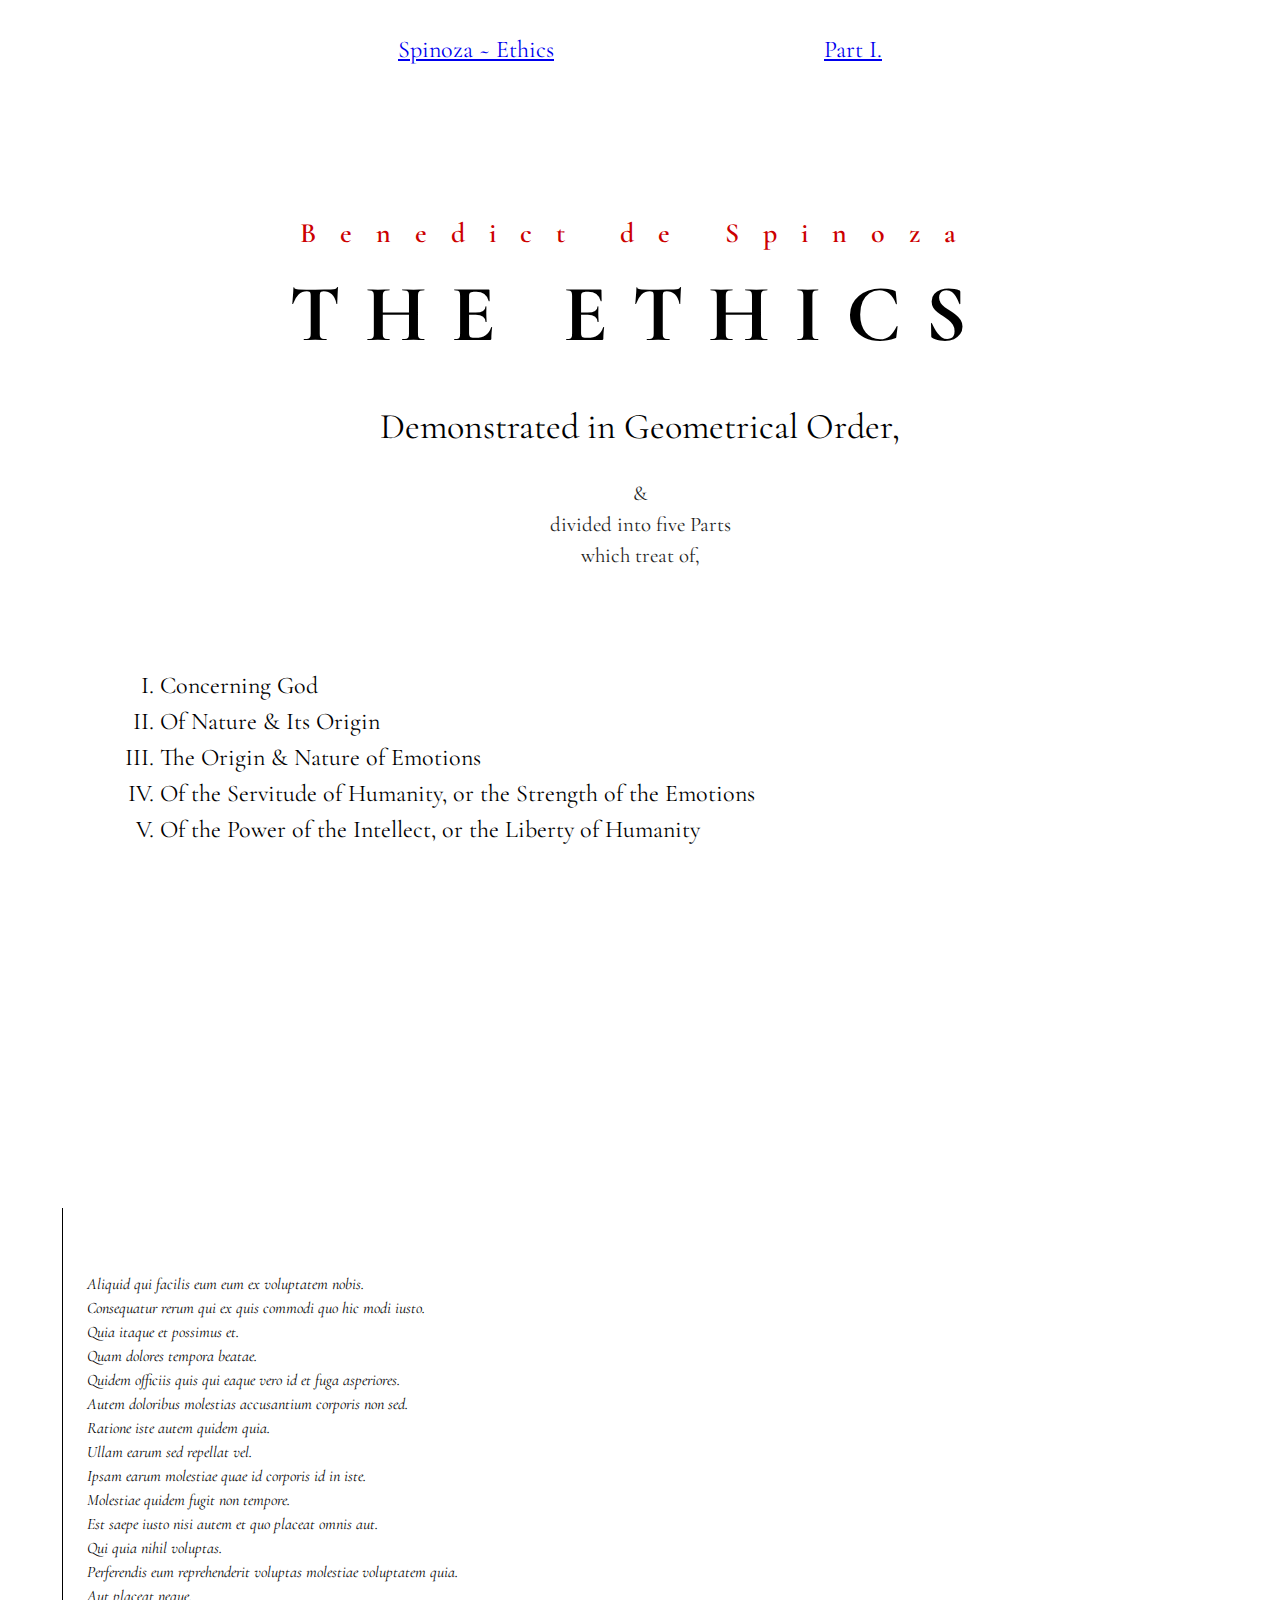
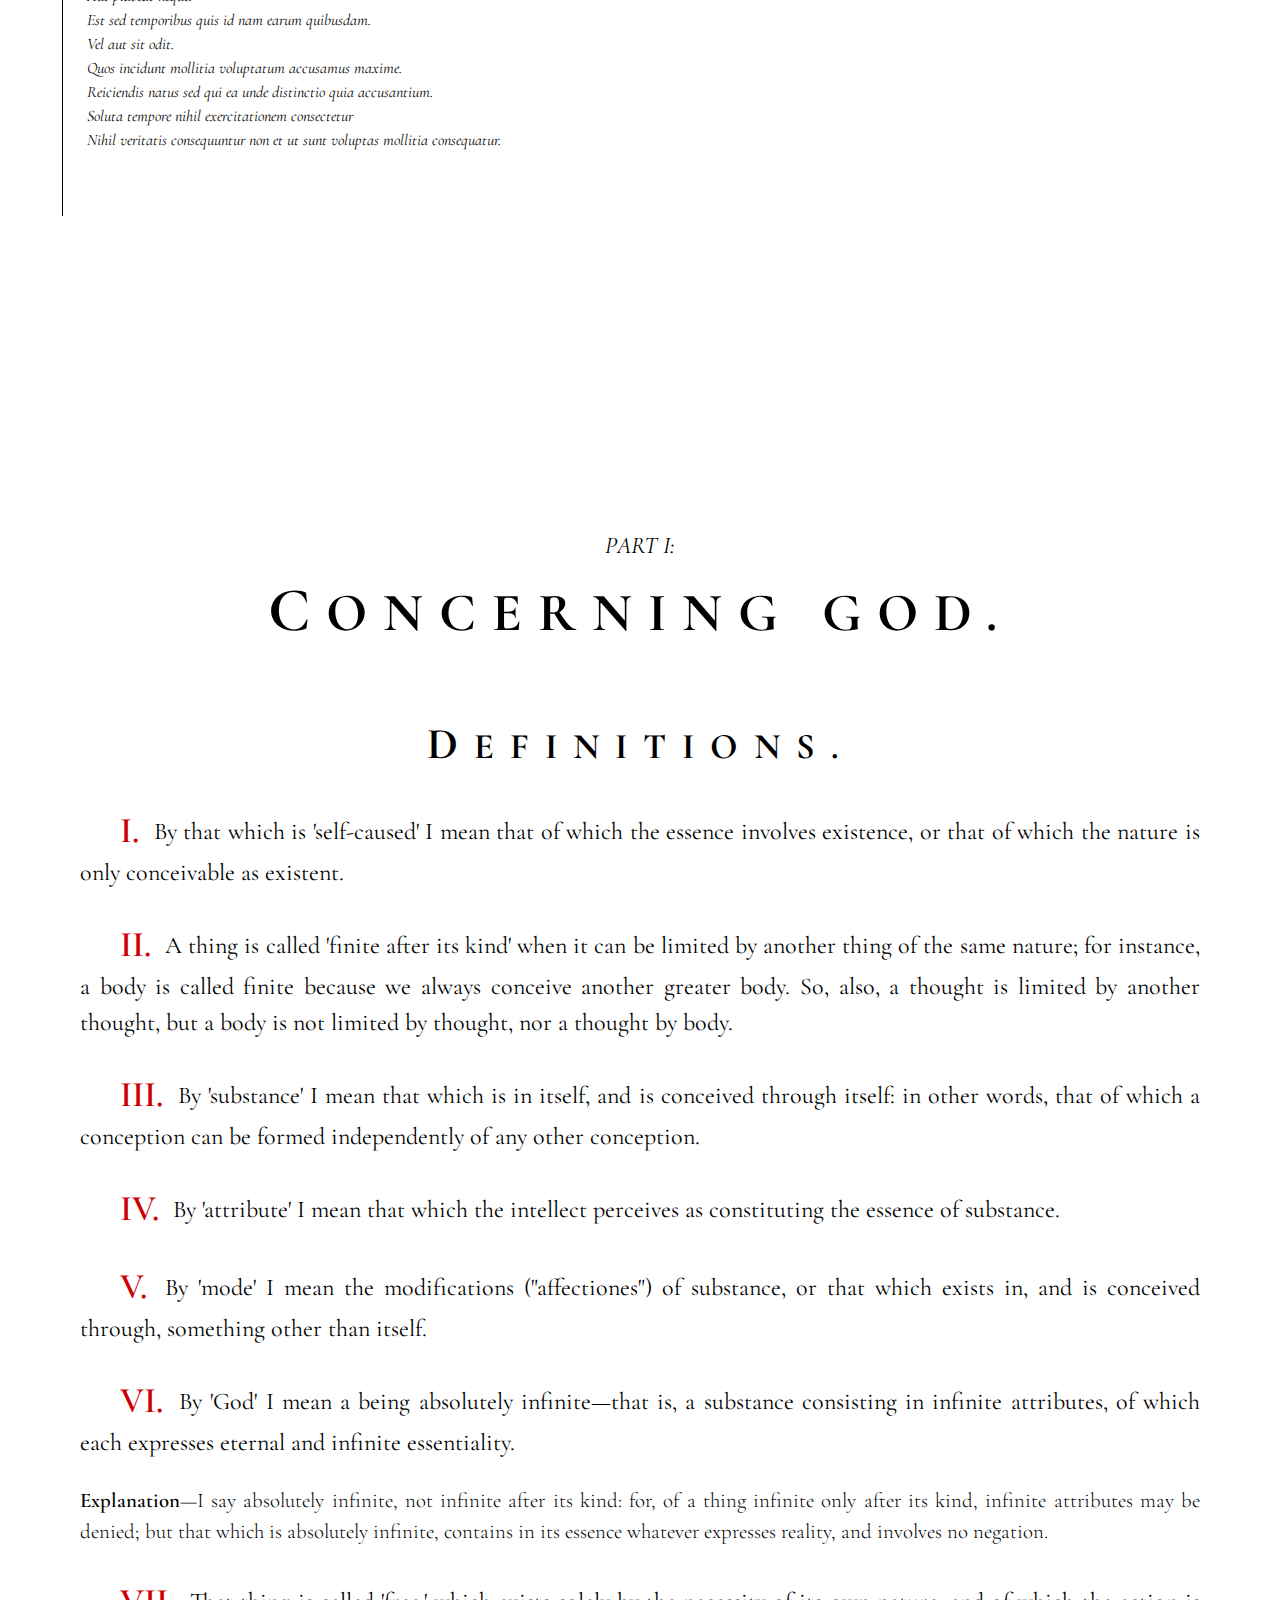
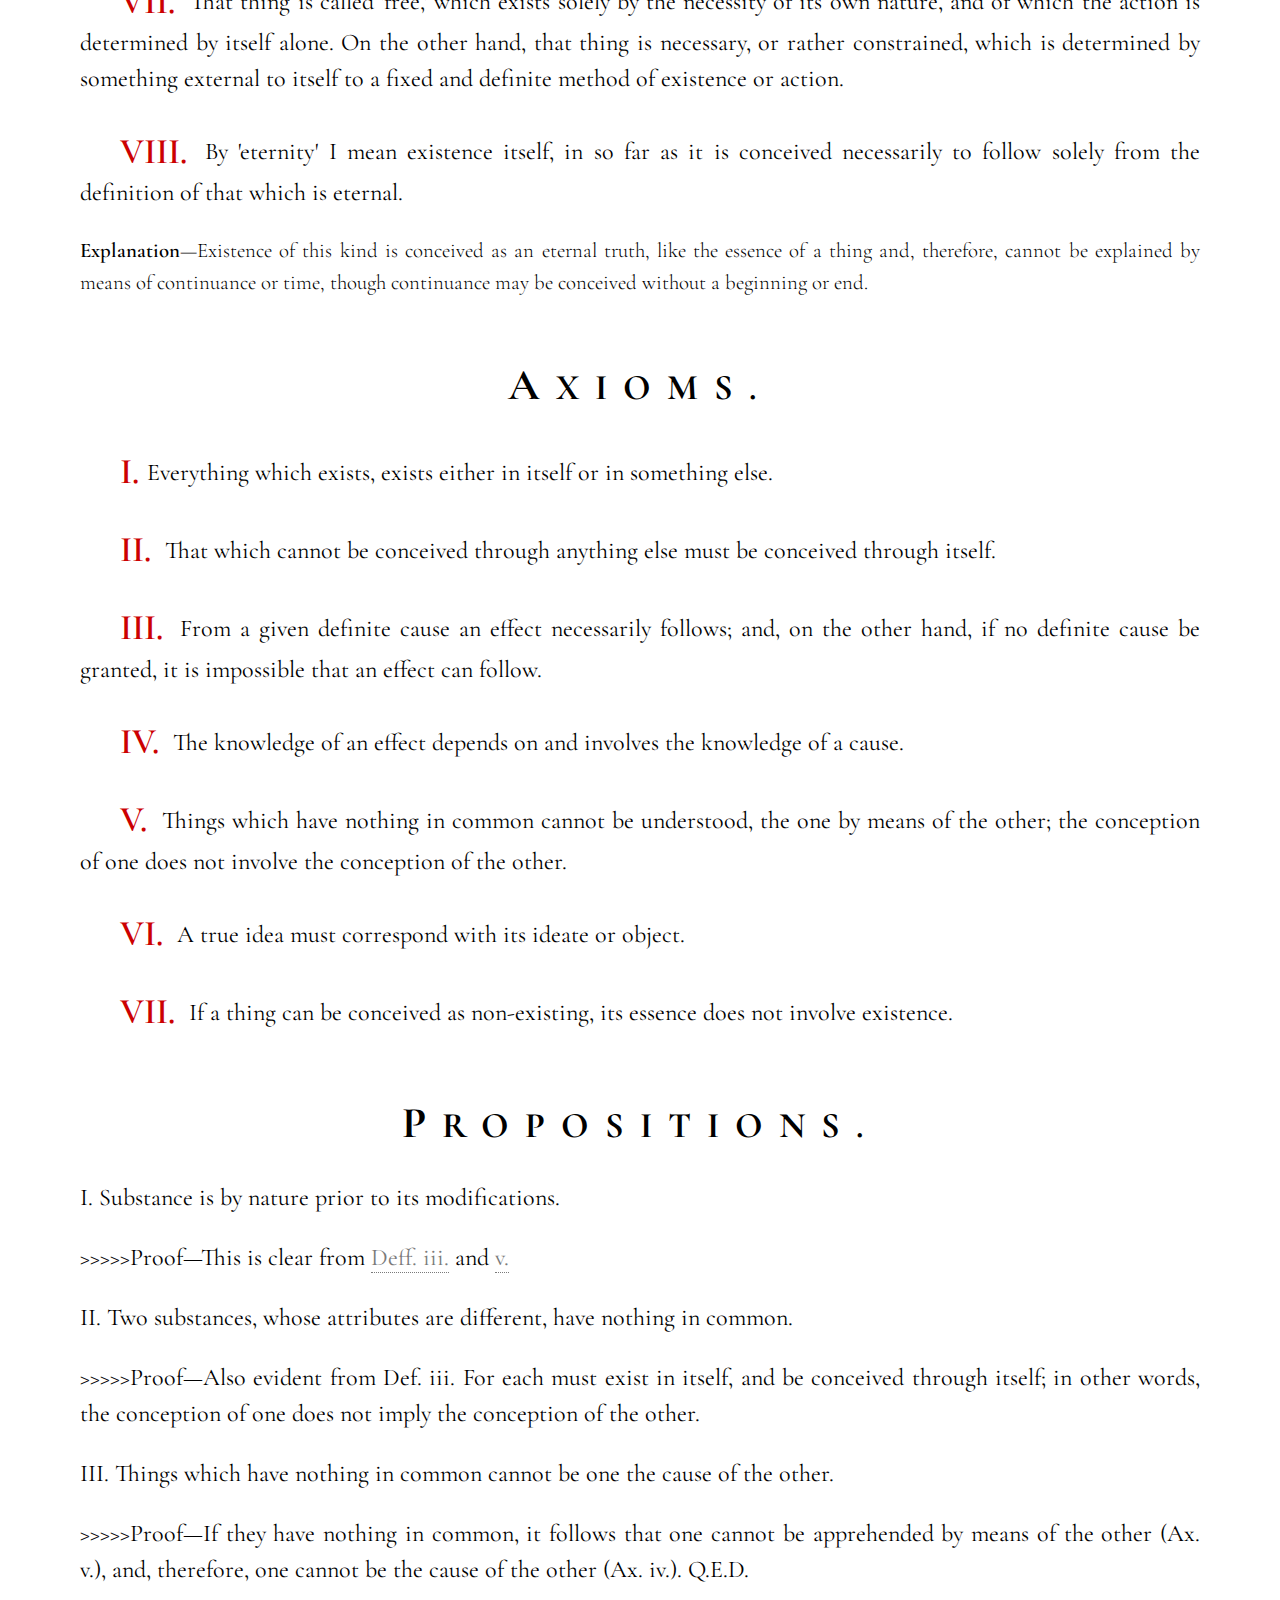
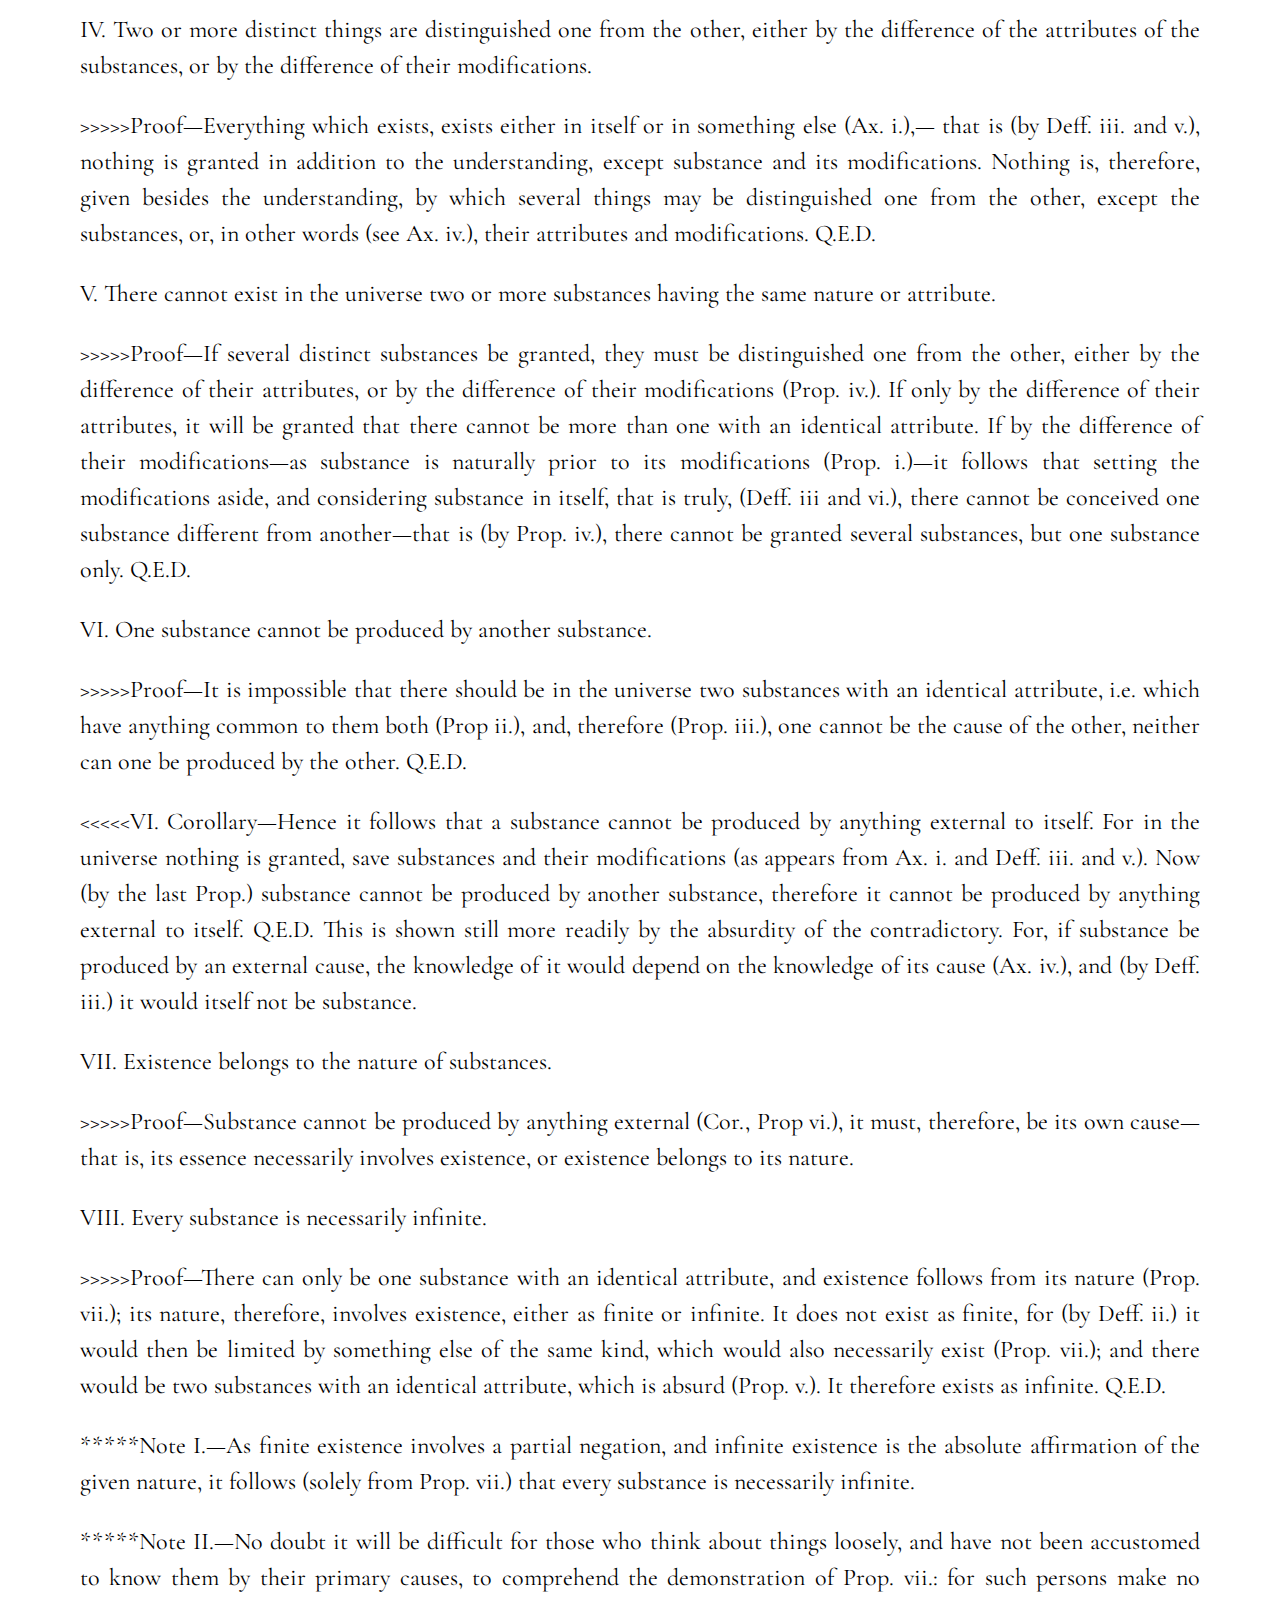
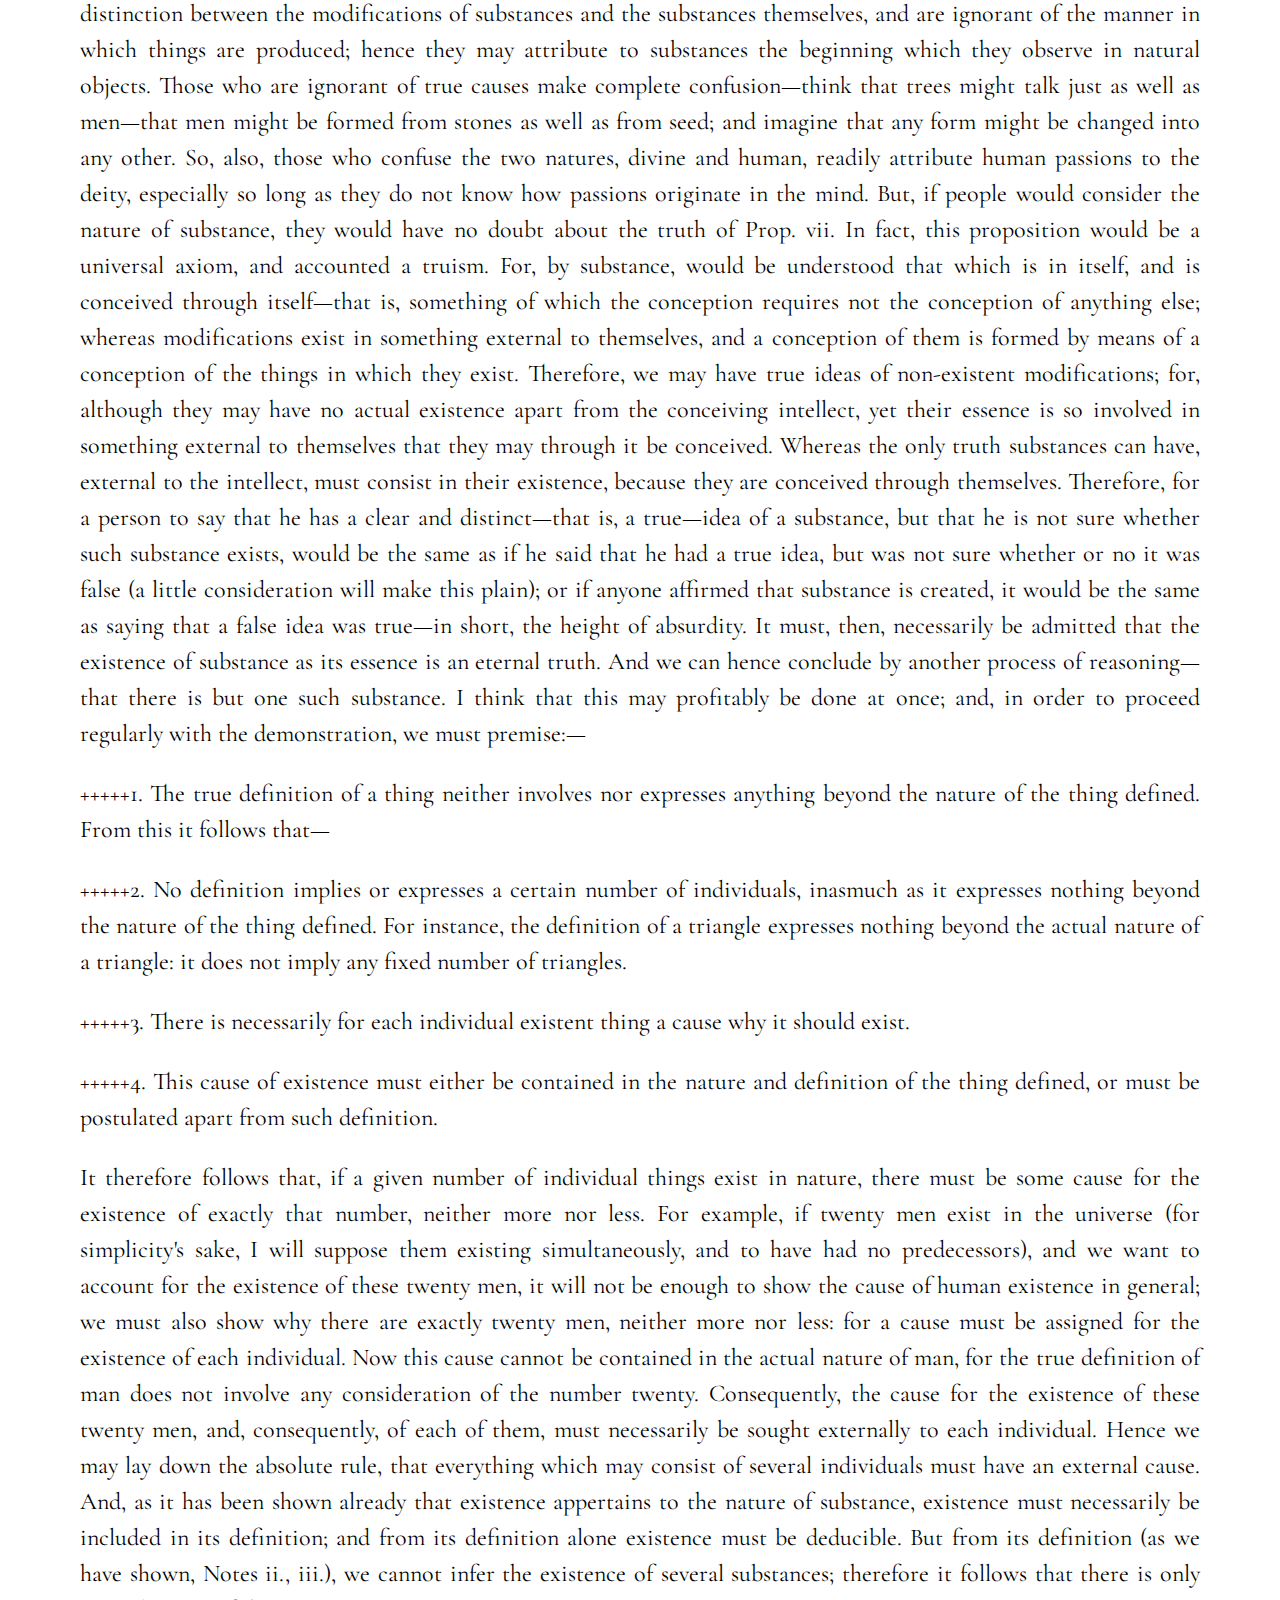
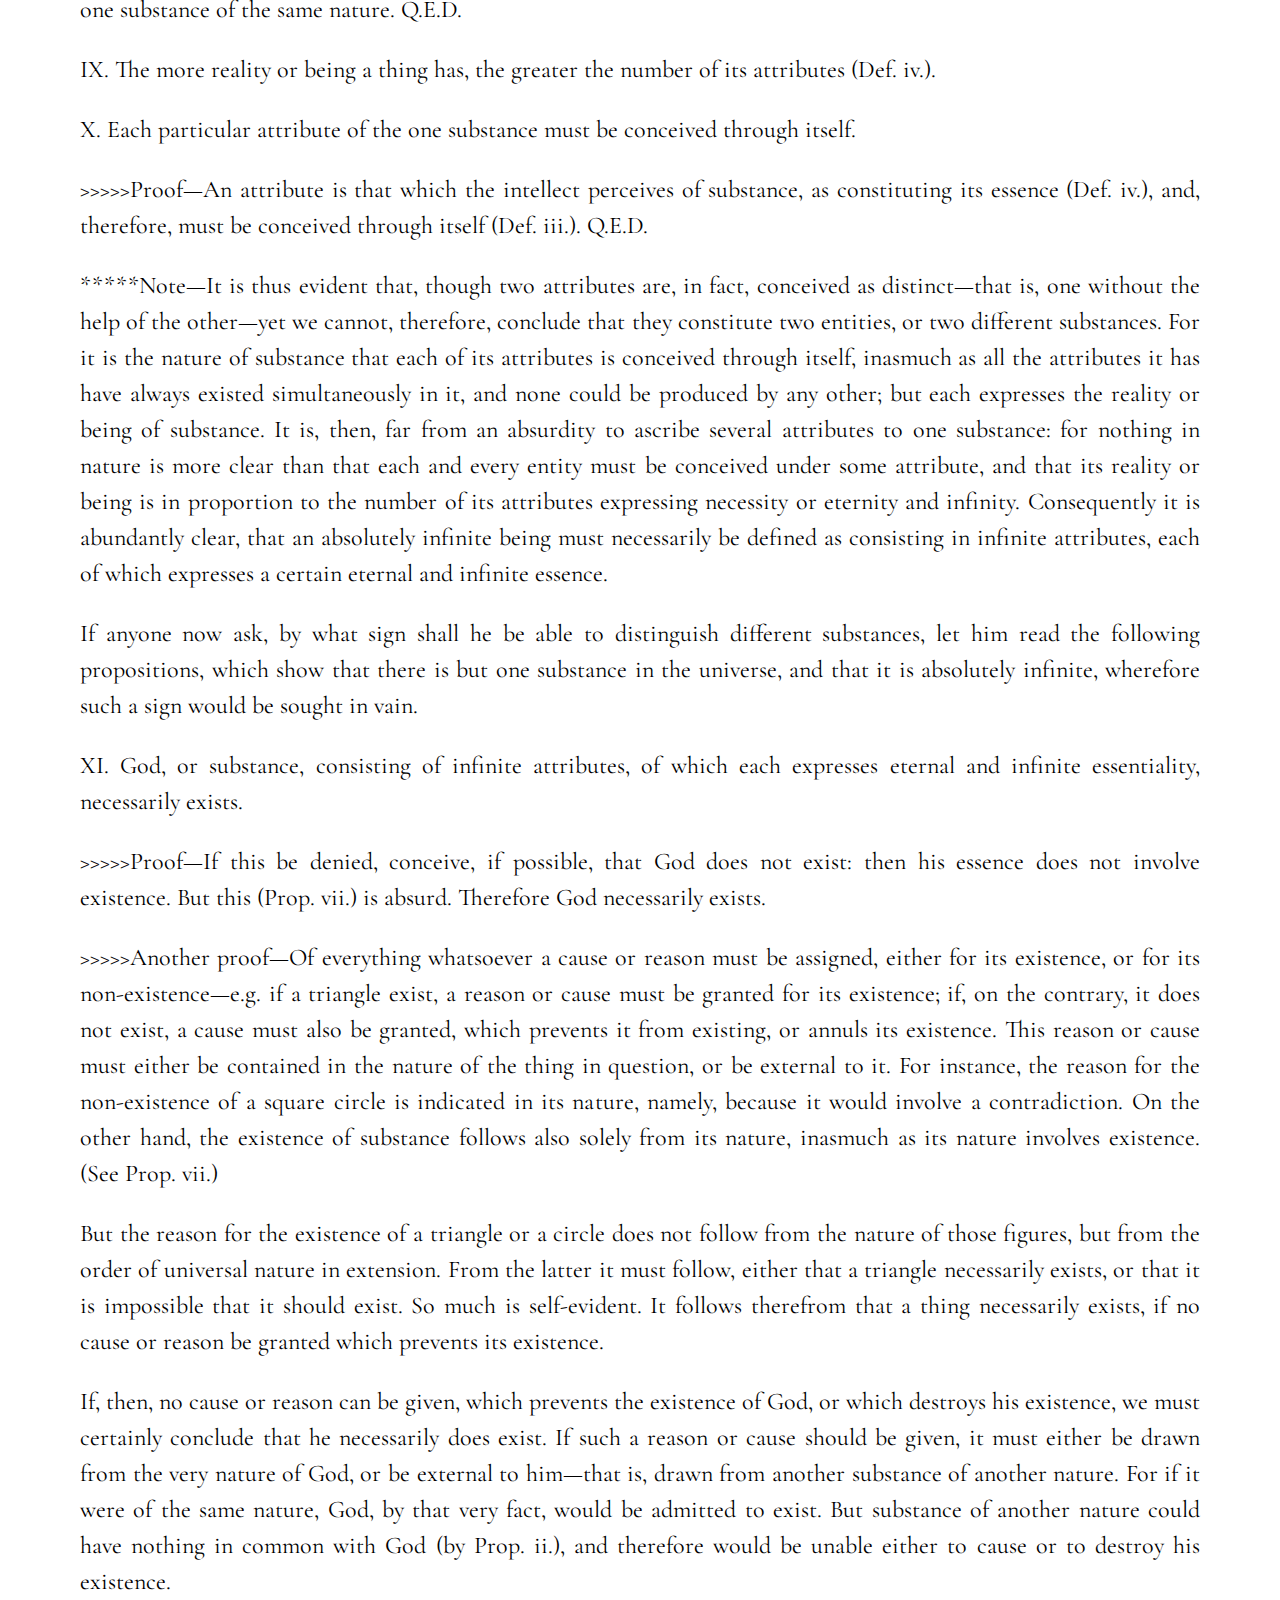
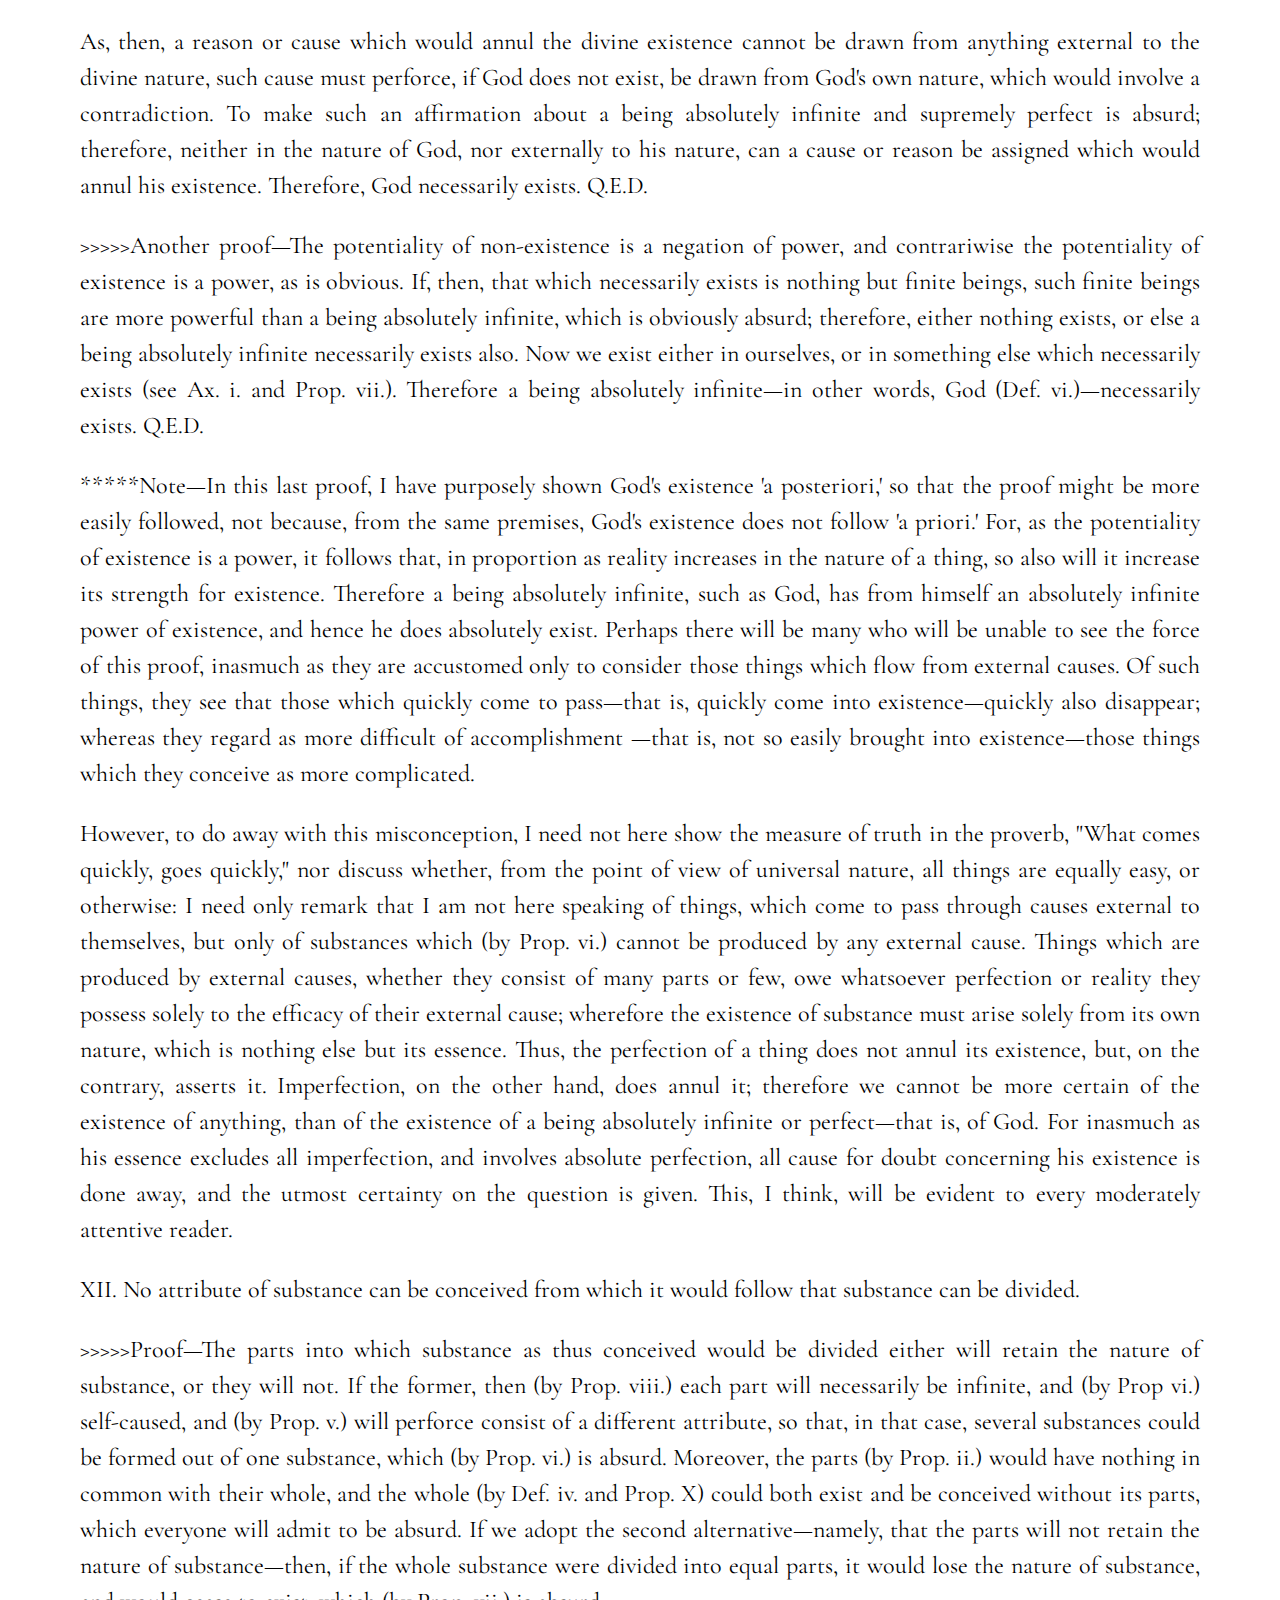
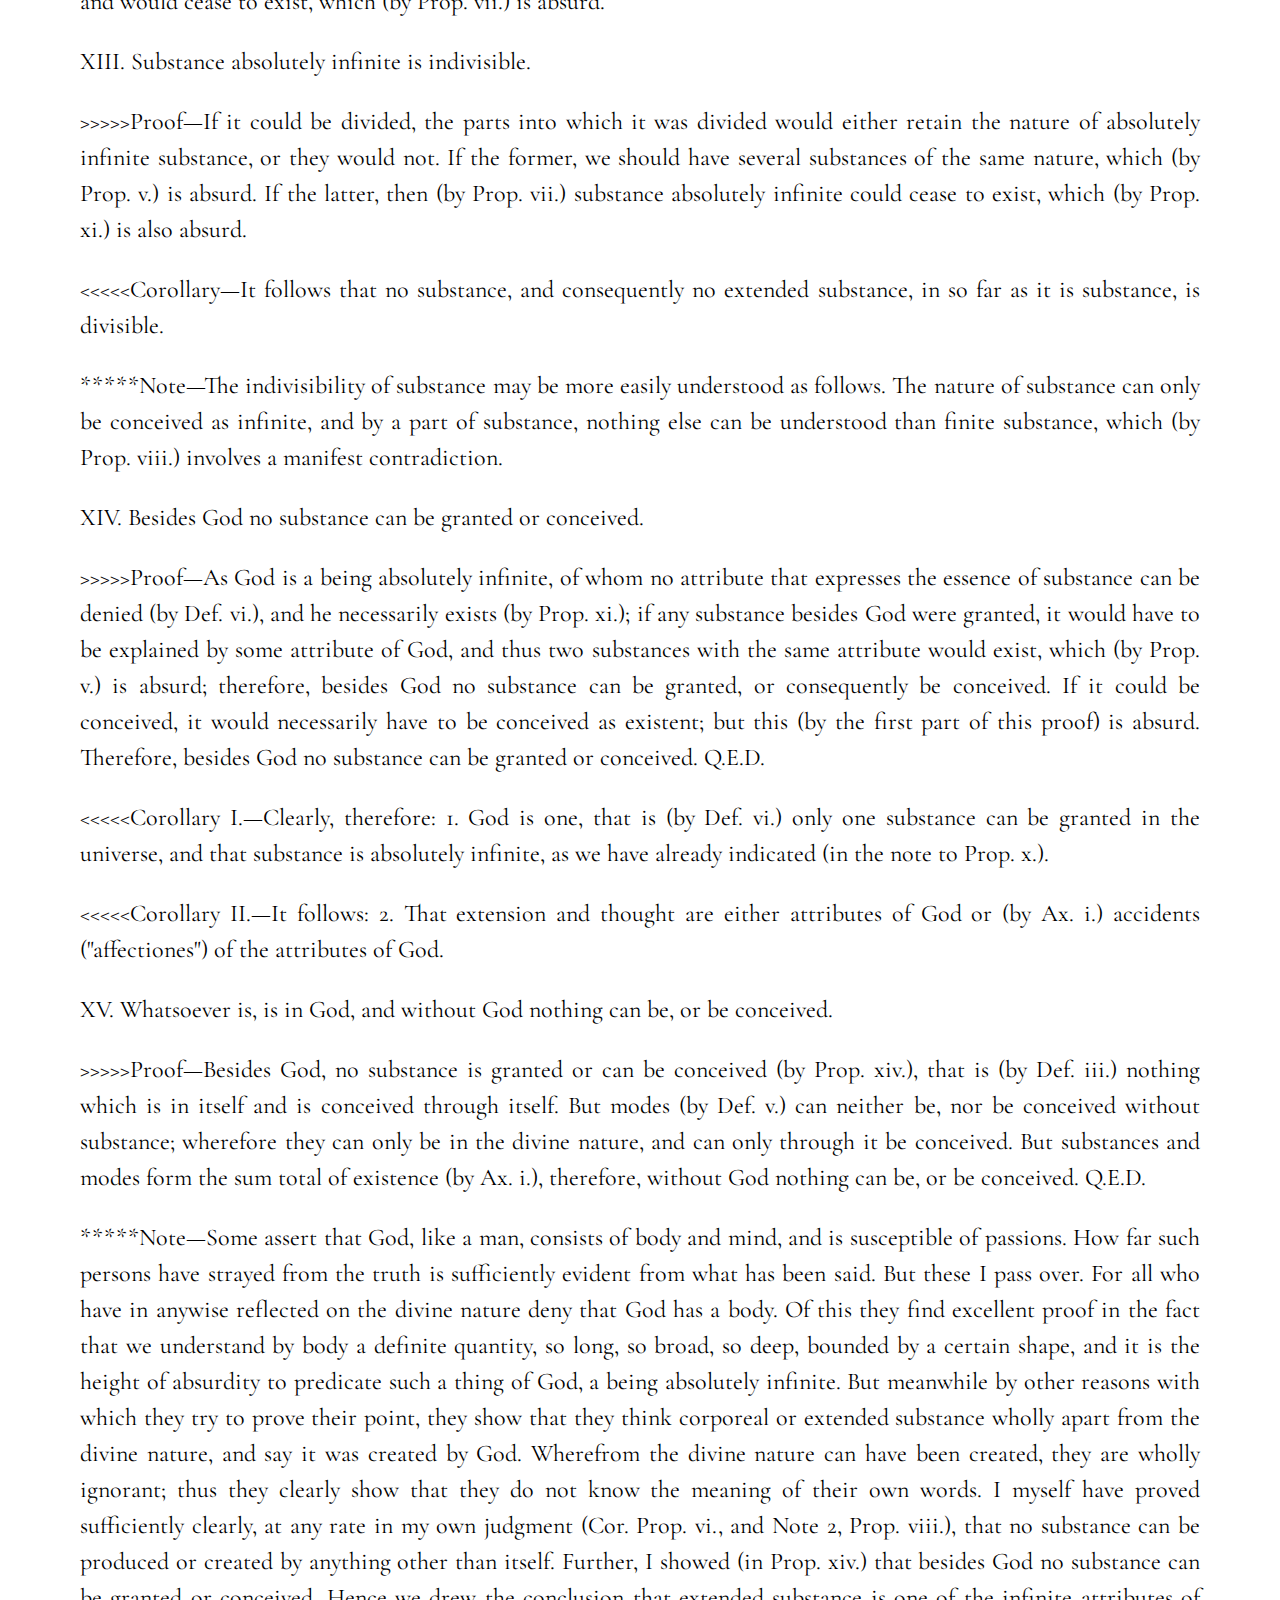
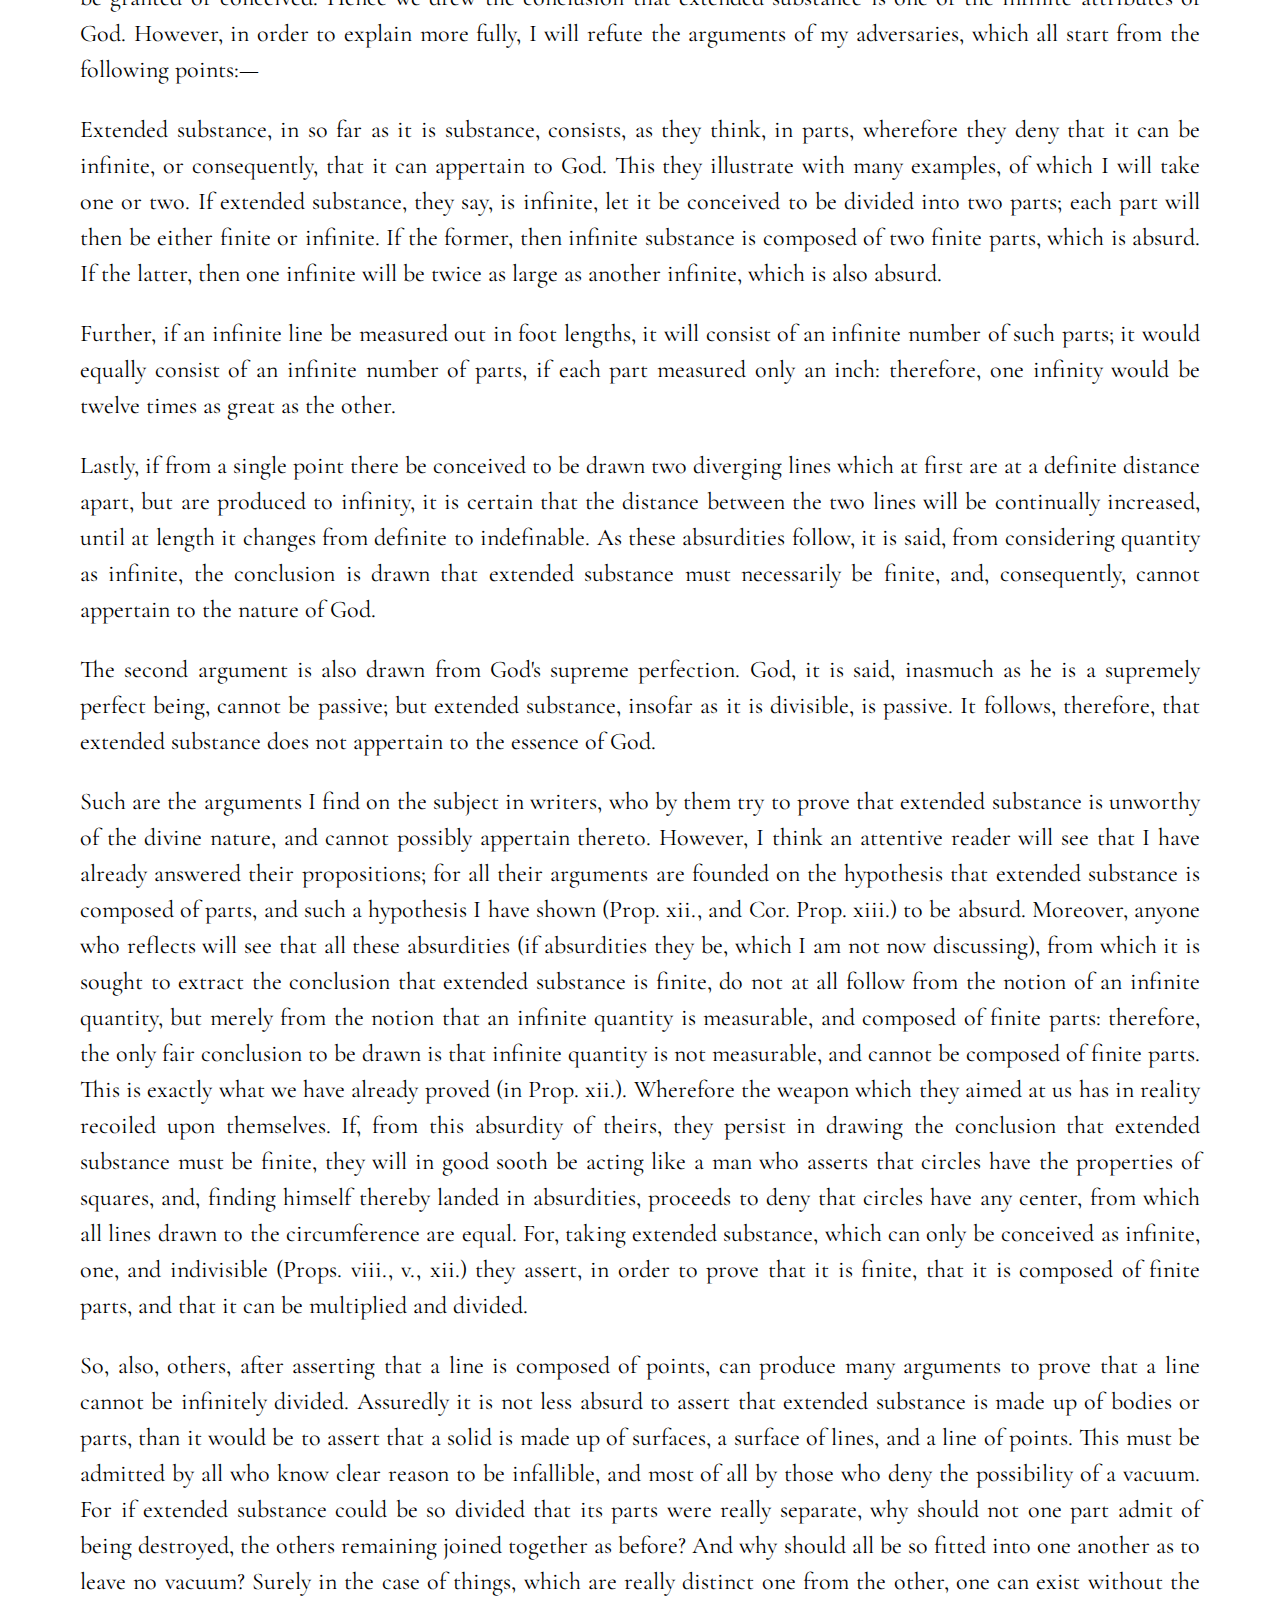
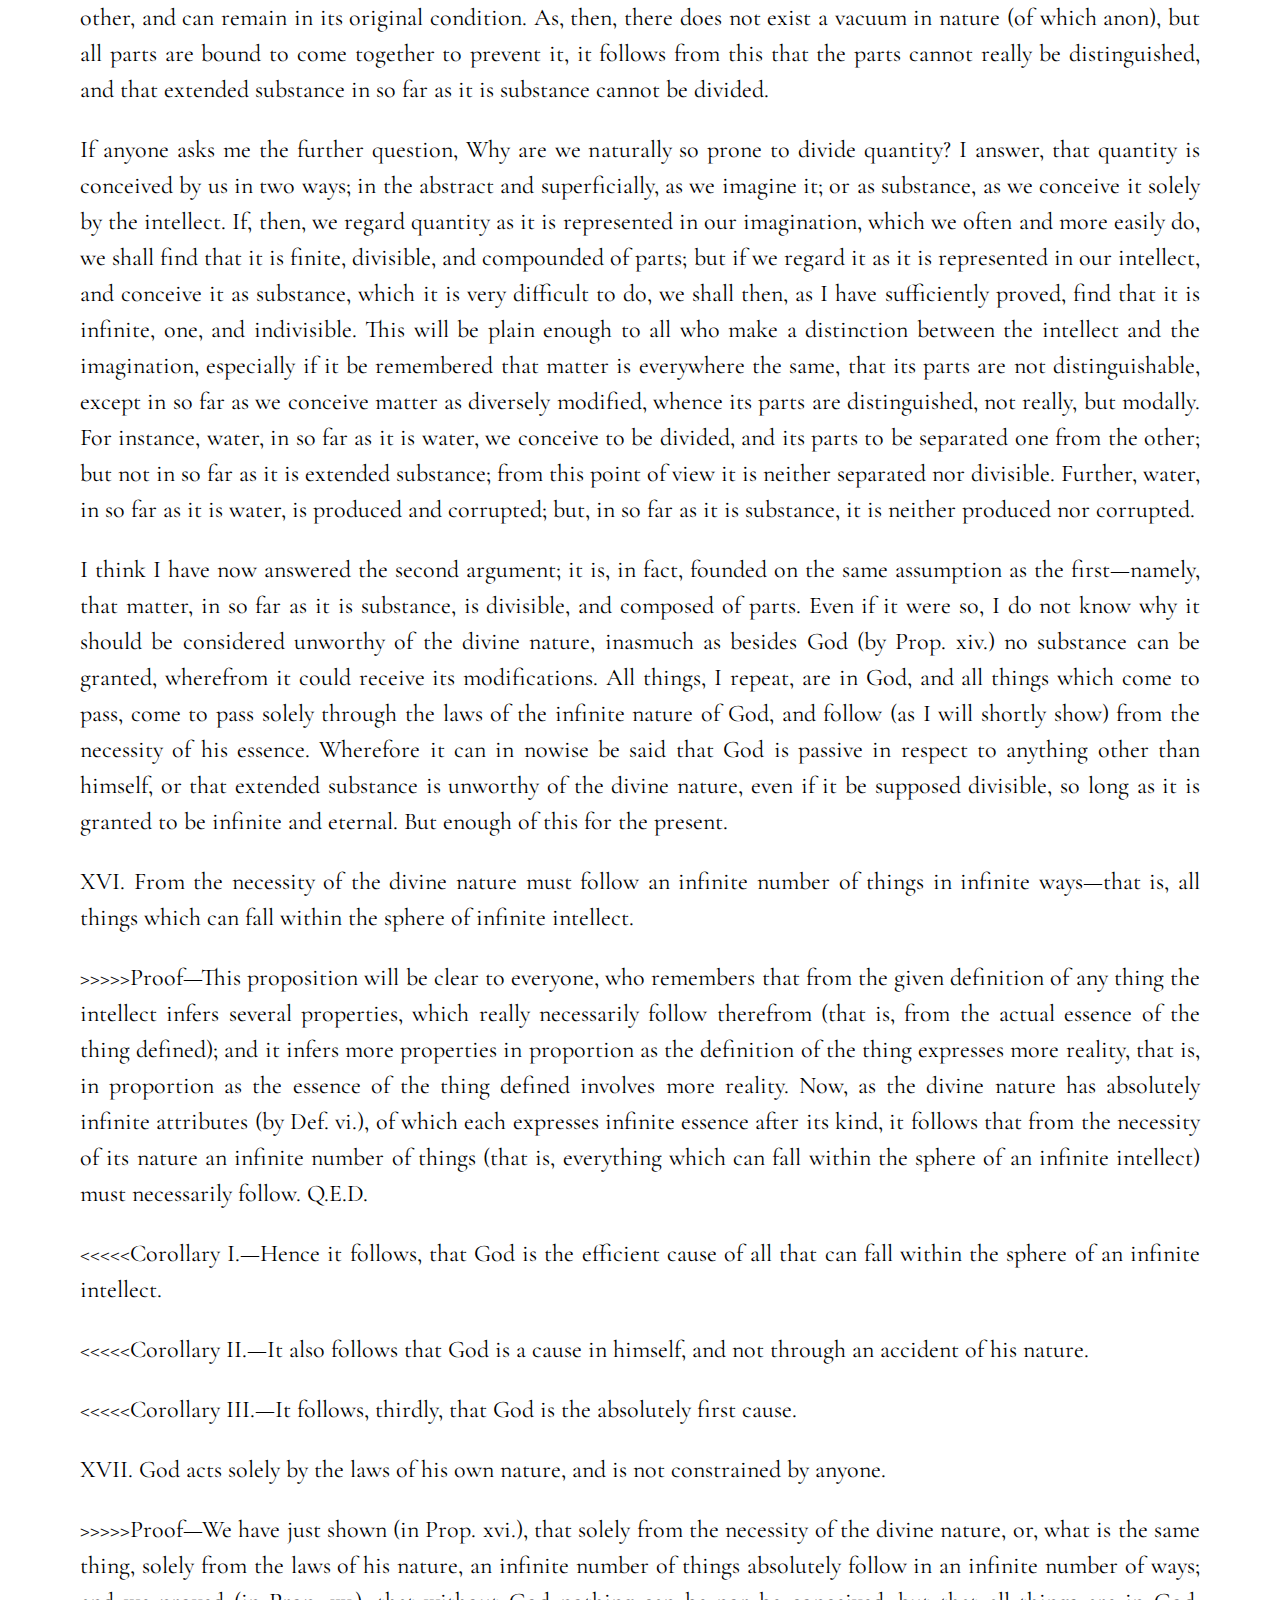
==== commit 0d780b37: "further developments" ====
--- a/spinoza-ethics.html
+++ b/spinoza-ethics.html
@@ -4,1709 +4,1850 @@
     <meta charset="UTF-8" />
     <meta name="viewport" content="width=device-width, initial-scale=1.0" />
     <title>Benedictus Spinoza ~ Ethic</title>
+    <link rel="stylesheet" href="/css/main.css" />
   </head>
   <body>
-    <h1 id="id-0">Title: The Ethics</h1>
-    <p id="id-1">(Ethica Ordine Geometrico Demonstrata)</p>
-
-    <p id="id-2">Benedict de Spinoza</p>
-
-    <p id="id-3">Translator: R. H. M. Elwes</p>
-
-    <h2 id="id-4">PART I: CONCERNING GOD.</h2>
-
-    <h3 id="id-5">DEFINITIONS.</h3>
-
-    <p id="id-6">
-      <span class="definition">Definition I.</span> By that which is
-      'self-caused' I mean that of which the essence involves existence, or that
-      of which the nature is only conceivable as existent.
-    </p>
-
-    <p id="id-7">
-      <span class="definition">Definition II.</span> A thing is called 'finite
-      after its kind' when it can be limited by another thing of the same
-      nature; for instance, a body is called finite because we always conceive
-      another greater body. So, also, a thought is limited by another thought,
-      but a body is not limited by thought, nor a thought by body.
-    </p>
-
-    <p id="id-8">
-      <span class="definition">Definition III.</span> By 'substance' I mean that
-      which is in itself, and is conceived through itself: in other words, that
-      of which a conception can be formed independently of any other conception.
-    </p>
-
-    <p id="id-9">
-      <span class="definition">Definition IV.</span> By 'attribute' I mean that
-      which the intellect perceives as constituting the essence of substance.
-    </p>
-
-    <p id="id-10">
-      <span class="definition">Definition V.</span> By 'mode' I mean the
-      modifications ("affectiones") of substance, or that which exists in, and
-      is conceived through, something other than itself.
-    </p>
-
-    <p id="id-11">
-      <span class="definition">Definition VI.</span> By 'God' I mean a being
-      absolutely infinite—that is, a substance consisting in infinite
-      attributes, of which each expresses eternal and infinite essentiality.
-    </p>
-
-    <p id="id-12" class="explanation">
-      &gt;&gt;&gt;&gt;&gt;Explanation—I say absolutely infinite, not infinite
-      after its kind: for, of a thing infinite only after its kind, infinite
-      attributes may be denied; but that which is absolutely infinite, contains
-      in its essence whatever expresses reality, and involves no negation.
-    </p>
-
-    <p id="id-13">
-      <span class="definition">Definition VII.</span> That thing is called
-      'free,' which exists solely by the necessity of its own nature, and of
-      which the action is determined by itself alone. On the other hand, that
-      thing is necessary, or rather constrained, which is determined by
-      something external to itself to a fixed and definite method of existence
-      or action.
-    </p>
-
-    <p id="id-14">
-      <span class="definition">Definition VIII.</span> By 'eternity' I mean
-      existence itself, in so far as it is conceived necessarily to follow
-      solely from the definition of that which is eternal.
-    </p>
-
-    <p id="id-15" class="explanation">
-      &gt;&gt;&gt;&gt;&gt;Explanation—Existence of this kind is conceived as an
-      eternal truth, like the essence of a thing and, therefore, cannot be
-      explained by means of continuance or time, though continuance may be
-      conceived without a beginning or end.
-    </p>
-
-    <h3 id="id-16">AXIOMS.</h3>
-
-    <p id="id-17">
-      I. Everything which exists, exists either in itself or in something else.
-    </p>
-
-    <p id="id-18">
-      II. That which cannot be conceived through anything else must be conceived
-      through itself.
-    </p>
-
-    <p id="id-19">
-      III. From a given definite cause an effect necessarily follows; and, on
-      the other hand, if no definite cause be granted, it is impossible that an
-      effect can follow.
-    </p>
-
-    <p id="id-20">
-      IV. The knowledge of an effect depends on and involves the knowledge of a
-      cause.
-    </p>
-
-    <p id="id-21">
-      V. Things which have nothing in common cannot be understood, the one by
-      means of the other; the conception of one does not involve the conception
-      of the other.
-    </p>
-
-    <p id="id-22">VI. A true idea must correspond with its ideate or object.</p>
-
-    <p id="id-23">
-      VII. If a thing can be conceived as non-existing, its essence does not
-      involve existence.
-    </p>
-
-    <h3 id="id-24">PROPOSITIONS.</h3>
-
-    <p id="id-25">I. Substance is by nature prior to its modifications.</p>
-
-    <p id="id-26">
-      &gt;&gt;&gt;&gt;&gt;Proof—This is clear from Deff. iii. and v.
-    </p>
-
-    <p id="id-27">
-      II. Two substances, whose attributes are different, have nothing in
-      common.
-    </p>
-
-    <p id="id-28">
-      &gt;&gt;&gt;&gt;&gt;Proof—Also evident from Def. iii. For each must exist
-      in itself, and be conceived through itself; in other words, the conception
-      of one does not imply the conception of the other.
-    </p>
-
-    <p id="id-29">
-      III. Things which have nothing in common cannot be one the cause of the
-      other.
-    </p>
-
-    <p id="id-30">
-      &gt;&gt;&gt;&gt;&gt;Proof—If they have nothing in common, it follows that
-      one cannot be apprehended by means of the other (Ax. v.), and, therefore,
-      one cannot be the cause of the other (Ax. iv.). Q.E.D.
-    </p>
-
-    <p id="id-31">
-      IV. Two or more distinct things are distinguished one from the other,
-      either by the difference of the attributes of the substances, or by the
-      difference of their modifications.
-    </p>
-
-    <p id="id-32">
-      &gt;&gt;&gt;&gt;&gt;Proof—Everything which exists, exists either in itself
-      or in something else (Ax. i.),— that is (by Deff. iii. and v.), nothing is
-      granted in addition to the understanding, except substance and its
-      modifications. Nothing is, therefore, given besides the understanding, by
-      which several things may be distinguished one from the other, except the
-      substances, or, in other words (see Ax. iv.), their attributes and
-      modifications. Q.E.D.
-    </p>
-
-    <p id="id-33">
-      V. There cannot exist in the universe two or more substances having the
-      same nature or attribute.
-    </p>
-
-    <p id="id-34">
-      &gt;&gt;&gt;&gt;&gt;Proof—If several distinct substances be granted, they
-      must be distinguished one from the other, either by the difference of
-      their attributes, or by the difference of their modifications (Prop. iv.).
-      If only by the difference of their attributes, it will be granted that
-      there cannot be more than one with an identical attribute. If by the
-      difference of their modifications—as substance is naturally prior to its
-      modifications (Prop. i.)—it follows that setting the modifications aside,
-      and considering substance in itself, that is truly, (Deff. iii and vi.),
-      there cannot be conceived one substance different from another—that is (by
-      Prop. iv.), there cannot be granted several substances, but one substance
-      only. Q.E.D.
-    </p>
-
-    <p id="id-35">VI. One substance cannot be produced by another substance.</p>
-
-    <p id="id-36">
-      &gt;&gt;&gt;&gt;&gt;Proof—It is impossible that there should be in the
-      universe two substances with an identical attribute, i.e. which have
-      anything common to them both (Prop ii.), and, therefore (Prop. iii.), one
-      cannot be the cause of the other, neither can one be produced by the
-      other. Q.E.D.
-    </p>
-
-    <p id="id-37">
-      &lt;&lt;&lt;&lt;&lt;VI. Corollary—Hence it follows that a substance cannot
-      be produced by anything external to itself. For in the universe nothing is
-      granted, save substances and their modifications (as appears from Ax. i.
-      and Deff. iii. and v.). Now (by the last Prop.) substance cannot be
-      produced by another substance, therefore it cannot be produced by anything
-      external to itself. Q.E.D. This is shown still more readily by the
-      absurdity of the contradictory. For, if substance be produced by an
-      external cause, the knowledge of it would depend on the knowledge of its
-      cause (Ax. iv.), and (by Deff. iii.) it would itself not be substance.
-    </p>
-
-    <p id="id-38">VII. Existence belongs to the nature of substances.</p>
-
-    <p id="id-39">
-      &gt;&gt;&gt;&gt;&gt;Proof—Substance cannot be produced by anything
-      external (Cor., Prop vi.), it must, therefore, be its own cause—that is,
-      its essence necessarily involves existence, or existence belongs to its
-      nature.
-    </p>
-
-    <p id="id-40">VIII. Every substance is necessarily infinite.</p>
-
-    <p id="id-41">
-      &gt;&gt;&gt;&gt;&gt;Proof—There can only be one substance with an
-      identical attribute, and existence follows from its nature (Prop. vii.);
-      its nature, therefore, involves existence, either as finite or infinite.
-      It does not exist as finite, for (by Deff. ii.) it would then be limited
-      by something else of the same kind, which would also necessarily exist
-      (Prop. vii.); and there would be two substances with an identical
-      attribute, which is absurd (Prop. v.). It therefore exists as infinite.
-      Q.E.D.
-    </p>
-
-    <p id="id-42">
-      *****Note I.—As finite existence involves a partial negation, and infinite
-      existence is the absolute affirmation of the given nature, it follows
-      (solely from Prop. vii.) that every substance is necessarily infinite.
-    </p>
-
-    <p id="id-43">
-      *****Note II.—No doubt it will be difficult for those who think about
-      things loosely, and have not been accustomed to know them by their primary
-      causes, to comprehend the demonstration of Prop. vii.: for such persons
-      make no distinction between the modifications of substances and the
-      substances themselves, and are ignorant of the manner in which things are
-      produced; hence they may attribute to substances the beginning which they
-      observe in natural objects. Those who are ignorant of true causes make
-      complete confusion—think that trees might talk just as well as men—that
-      men might be formed from stones as well as from seed; and imagine that any
-      form might be changed into any other. So, also, those who confuse the two
-      natures, divine and human, readily attribute human passions to the deity,
-      especially so long as they do not know how passions originate in the mind.
-      But, if people would consider the nature of substance, they would have no
-      doubt about the truth of Prop. vii. In fact, this proposition would be a
-      universal axiom, and accounted a truism. For, by substance, would be
-      understood that which is in itself, and is conceived through itself—that
-      is, something of which the conception requires not the conception of
-      anything else; whereas modifications exist in something external to
-      themselves, and a conception of them is formed by means of a conception of
-      the things in which they exist. Therefore, we may have true ideas of
-      non-existent modifications; for, although they may have no actual
-      existence apart from the conceiving intellect, yet their essence is so
-      involved in something external to themselves that they may through it be
-      conceived. Whereas the only truth substances can have, external to the
-      intellect, must consist in their existence, because they are conceived
-      through themselves. Therefore, for a person to say that he has a clear and
-      distinct—that is, a true—idea of a substance, but that he is not sure
-      whether such substance exists, would be the same as if he said that he had
-      a true idea, but was not sure whether or no it was false (a little
-      consideration will make this plain); or if anyone affirmed that substance
-      is created, it would be the same as saying that a false idea was true—in
-      short, the height of absurdity. It must, then, necessarily be admitted
-      that the existence of substance as its essence is an eternal truth. And we
-      can hence conclude by another process of reasoning—that there is but one
-      such substance. I think that this may profitably be done at once; and, in
-      order to proceed regularly with the demonstration, we must premise:—
-    </p>
-
-    <p id="id-44">
-      +++++1. The true definition of a thing neither involves nor expresses
-      anything beyond the nature of the thing defined. From this it follows
-      that—
-    </p>
-
-    <p id="id-45">
-      +++++2. No definition implies or expresses a certain number of
-      individuals, inasmuch as it expresses nothing beyond the nature of the
-      thing defined. For instance, the definition of a triangle expresses
-      nothing beyond the actual nature of a triangle: it does not imply any
-      fixed number of triangles.
-    </p>
-
-    <p id="id-46">
-      +++++3. There is necessarily for each individual existent thing a cause
-      why it should exist.
-    </p>
-
-    <p id="id-47">
-      +++++4. This cause of existence must either be contained in the nature and
-      definition of the thing defined, or must be postulated apart from such
-      definition.
-    </p>
-
-    <p id="id-48">
-      It therefore follows that, if a given number of individual things exist in
-      nature, there must be some cause for the existence of exactly that number,
-      neither more nor less. For example, if twenty men exist in the universe
-      (for simplicity's sake, I will suppose them existing simultaneously, and
-      to have had no predecessors), and we want to account for the existence of
-      these twenty men, it will not be enough to show the cause of human
-      existence in general; we must also show why there are exactly twenty men,
-      neither more nor less: for a cause must be assigned for the existence of
-      each individual. Now this cause cannot be contained in the actual nature
-      of man, for the true definition of man does not involve any consideration
-      of the number twenty. Consequently, the cause for the existence of these
-      twenty men, and, consequently, of each of them, must necessarily be sought
-      externally to each individual. Hence we may lay down the absolute rule,
-      that everything which may consist of several individuals must have an
-      external cause. And, as it has been shown already that existence
-      appertains to the nature of substance, existence must necessarily be
-      included in its definition; and from its definition alone existence must
-      be deducible. But from its definition (as we have shown, Notes ii., iii.),
-      we cannot infer the existence of several substances; therefore it follows
-      that there is only one substance of the same nature. Q.E.D.
-    </p>
-
-    <p id="id-49">
-      IX. The more reality or being a thing has, the greater the number of its
-      attributes (Def. iv.).
-    </p>
-
-    <p id="id-50">
-      X. Each particular attribute of the one substance must be conceived
-      through itself.
-    </p>
-
-    <p id="id-51">
-      &gt;&gt;&gt;&gt;&gt;Proof—An attribute is that which the intellect
-      perceives of substance, as constituting its essence (Def. iv.), and,
-      therefore, must be conceived through itself (Def. iii.). Q.E.D.
-    </p>
-
-    <p id="id-52">
-      *****Note—It is thus evident that, though two attributes are, in fact,
-      conceived as distinct—that is, one without the help of the other—yet we
-      cannot, therefore, conclude that they constitute two entities, or two
-      different substances. For it is the nature of substance that each of its
-      attributes is conceived through itself, inasmuch as all the attributes it
-      has have always existed simultaneously in it, and none could be produced
-      by any other; but each expresses the reality or being of substance. It is,
-      then, far from an absurdity to ascribe several attributes to one
-      substance: for nothing in nature is more clear than that each and every
-      entity must be conceived under some attribute, and that its reality or
-      being is in proportion to the number of its attributes expressing
-      necessity or eternity and infinity. Consequently it is abundantly clear,
-      that an absolutely infinite being must necessarily be defined as
-      consisting in infinite attributes, each of which expresses a certain
-      eternal and infinite essence.
-    </p>
-
-    <p id="id-53">
-      If anyone now ask, by what sign shall he be able to distinguish different
-      substances, let him read the following propositions, which show that there
-      is but one substance in the universe, and that it is absolutely infinite,
-      wherefore such a sign would be sought in vain.
-    </p>
-
-    <p id="id-54">
-      XI. God, or substance, consisting of infinite attributes, of which each
-      expresses eternal and infinite essentiality, necessarily exists.
-    </p>
-
-    <p id="id-55">
-      &gt;&gt;&gt;&gt;&gt;Proof—If this be denied, conceive, if possible, that
-      God does not exist: then his essence does not involve existence. But this
-      (Prop. vii.) is absurd. Therefore God necessarily exists.
-    </p>
-
-    <p id="id-56">
-      &gt;&gt;&gt;&gt;&gt;Another proof—Of everything whatsoever a cause or
-      reason must be assigned, either for its existence, or for its
-      non-existence—e.g. if a triangle exist, a reason or cause must be granted
-      for its existence; if, on the contrary, it does not exist, a cause must
-      also be granted, which prevents it from existing, or annuls its existence.
-      This reason or cause must either be contained in the nature of the thing
-      in question, or be external to it. For instance, the reason for the
-      non-existence of a square circle is indicated in its nature, namely,
-      because it would involve a contradiction. On the other hand, the existence
-      of substance follows also solely from its nature, inasmuch as its nature
-      involves existence. (See Prop. vii.)
-    </p>
-
-    <p id="id-57">
-      But the reason for the existence of a triangle or a circle does not follow
-      from the nature of those figures, but from the order of universal nature
-      in extension. From the latter it must follow, either that a triangle
-      necessarily exists, or that it is impossible that it should exist. So much
-      is self-evident. It follows therefrom that a thing necessarily exists, if
-      no cause or reason be granted which prevents its existence.
-    </p>
-
-    <p id="id-58">
-      If, then, no cause or reason can be given, which prevents the existence of
-      God, or which destroys his existence, we must certainly conclude that he
-      necessarily does exist. If such a reason or cause should be given, it must
-      either be drawn from the very nature of God, or be external to him—that
-      is, drawn from another substance of another nature. For if it were of the
-      same nature, God, by that very fact, would be admitted to exist. But
-      substance of another nature could have nothing in common with God (by
-      Prop. ii.), and therefore would be unable either to cause or to destroy
-      his existence.
-    </p>
-
-    <p id="id-59">
-      As, then, a reason or cause which would annul the divine existence cannot
-      be drawn from anything external to the divine nature, such cause must
-      perforce, if God does not exist, be drawn from God's own nature, which
-      would involve a contradiction. To make such an affirmation about a being
-      absolutely infinite and supremely perfect is absurd; therefore, neither in
-      the nature of God, nor externally to his nature, can a cause or reason be
-      assigned which would annul his existence. Therefore, God necessarily
-      exists. Q.E.D.
-    </p>
-
-    <p id="id-60">
-      &gt;&gt;&gt;&gt;&gt;Another proof—The potentiality of non-existence is a
-      negation of power, and contrariwise the potentiality of existence is a
-      power, as is obvious. If, then, that which necessarily exists is nothing
-      but finite beings, such finite beings are more powerful than a being
-      absolutely infinite, which is obviously absurd; therefore, either nothing
-      exists, or else a being absolutely infinite necessarily exists also. Now
-      we exist either in ourselves, or in something else which necessarily
-      exists (see Ax. i. and Prop. vii.). Therefore a being absolutely
-      infinite—in other words, God (Def. vi.)—necessarily exists. Q.E.D.
-    </p>
-
-    <p id="id-61">
-      *****Note—In this last proof, I have purposely shown God's existence 'a
-      posteriori,' so that the proof might be more easily followed, not because,
-      from the same premises, God's existence does not follow 'a priori.' For,
-      as the potentiality of existence is a power, it follows that, in
-      proportion as reality increases in the nature of a thing, so also will it
-      increase its strength for existence. Therefore a being absolutely
-      infinite, such as God, has from himself an absolutely infinite power of
-      existence, and hence he does absolutely exist. Perhaps there will be many
-      who will be unable to see the force of this proof, inasmuch as they are
-      accustomed only to consider those things which flow from external causes.
-      Of such things, they see that those which quickly come to pass—that is,
-      quickly come into existence—quickly also disappear; whereas they regard as
-      more difficult of accomplishment —that is, not so easily brought into
-      existence—those things which they conceive as more complicated.
-    </p>
-
-    <p id="id-62">
-      However, to do away with this misconception, I need not here show the
-      measure of truth in the proverb, "What comes quickly, goes quickly," nor
-      discuss whether, from the point of view of universal nature, all things
-      are equally easy, or otherwise: I need only remark that I am not here
-      speaking of things, which come to pass through causes external to
-      themselves, but only of substances which (by Prop. vi.) cannot be produced
-      by any external cause. Things which are produced by external causes,
-      whether they consist of many parts or few, owe whatsoever perfection or
-      reality they possess solely to the efficacy of their external cause;
-      wherefore the existence of substance must arise solely from its own
-      nature, which is nothing else but its essence. Thus, the perfection of a
-      thing does not annul its existence, but, on the contrary, asserts it.
-      Imperfection, on the other hand, does annul it; therefore we cannot be
-      more certain of the existence of anything, than of the existence of a
-      being absolutely infinite or perfect—that is, of God. For inasmuch as his
-      essence excludes all imperfection, and involves absolute perfection, all
-      cause for doubt concerning his existence is done away, and the utmost
-      certainty on the question is given. This, I think, will be evident to
-      every moderately attentive reader.
-    </p>
-
-    <p id="id-63">
-      XII. No attribute of substance can be conceived from which it would follow
-      that substance can be divided.
-    </p>
-
-    <p id="id-64">
-      &gt;&gt;&gt;&gt;&gt;Proof—The parts into which substance as thus conceived
-      would be divided either will retain the nature of substance, or they will
-      not. If the former, then (by Prop. viii.) each part will necessarily be
-      infinite, and (by Prop vi.) self-caused, and (by Prop. v.) will perforce
-      consist of a different attribute, so that, in that case, several
-      substances could be formed out of one substance, which (by Prop. vi.) is
-      absurd. Moreover, the parts (by Prop. ii.) would have nothing in common
-      with their whole, and the whole (by Def. iv. and Prop. X) could both exist
-      and be conceived without its parts, which everyone will admit to be
-      absurd. If we adopt the second alternative—namely, that the parts will not
-      retain the nature of substance—then, if the whole substance were divided
-      into equal parts, it would lose the nature of substance, and would cease
-      to exist, which (by Prop. vii.) is absurd.
-    </p>
-
-    <p id="id-65">XIII. Substance absolutely infinite is indivisible.</p>
-
-    <p id="id-66">
-      &gt;&gt;&gt;&gt;&gt;Proof—If it could be divided, the parts into which it
-      was divided would either retain the nature of absolutely infinite
-      substance, or they would not. If the former, we should have several
-      substances of the same nature, which (by Prop. v.) is absurd. If the
-      latter, then (by Prop. vii.) substance absolutely infinite could cease to
-      exist, which (by Prop. xi.) is also absurd.
-    </p>
-
-    <p id="id-67">
-      &lt;&lt;&lt;&lt;&lt;Corollary—It follows that no substance, and
-      consequently no extended substance, in so far as it is substance, is
-      divisible.
-    </p>
-
-    <p id="id-68">
-      *****Note—The indivisibility of substance may be more easily understood as
-      follows. The nature of substance can only be conceived as infinite, and by
-      a part of substance, nothing else can be understood than finite substance,
-      which (by Prop. viii.) involves a manifest contradiction.
-    </p>
-
-    <p id="id-69">XIV. Besides God no substance can be granted or conceived.</p>
-
-    <p id="id-70">
-      &gt;&gt;&gt;&gt;&gt;Proof—As God is a being absolutely infinite, of whom
-      no attribute that expresses the essence of substance can be denied (by
-      Def. vi.), and he necessarily exists (by Prop. xi.); if any substance
-      besides God were granted, it would have to be explained by some attribute
-      of God, and thus two substances with the same attribute would exist, which
-      (by Prop. v.) is absurd; therefore, besides God no substance can be
-      granted, or consequently be conceived. If it could be conceived, it would
-      necessarily have to be conceived as existent; but this (by the first part
-      of this proof) is absurd. Therefore, besides God no substance can be
-      granted or conceived. Q.E.D.
-    </p>
-
-    <p id="id-71">
-      &lt;&lt;&lt;&lt;&lt;Corollary I.—Clearly, therefore: 1. God is one, that
-      is (by Def. vi.) only one substance can be granted in the universe, and
-      that substance is absolutely infinite, as we have already indicated (in
-      the note to Prop. x.).
-    </p>
-
-    <p id="id-72">
-      &lt;&lt;&lt;&lt;&lt;Corollary II.—It follows: 2. That extension and
-      thought are either attributes of God or (by Ax. i.) accidents
-      ("affectiones") of the attributes of God.
-    </p>
-
-    <p id="id-73">
-      XV. Whatsoever is, is in God, and without God nothing can be, or be
-      conceived.
-    </p>
-
-    <p id="id-74">
-      &gt;&gt;&gt;&gt;&gt;Proof—Besides God, no substance is granted or can be
-      conceived (by Prop. xiv.), that is (by Def. iii.) nothing which is in
-      itself and is conceived through itself. But modes (by Def. v.) can neither
-      be, nor be conceived without substance; wherefore they can only be in the
-      divine nature, and can only through it be conceived. But substances and
-      modes form the sum total of existence (by Ax. i.), therefore, without God
-      nothing can be, or be conceived. Q.E.D.
-    </p>
-
-    <p id="id-75">
-      *****Note—Some assert that God, like a man, consists of body and mind, and
-      is susceptible of passions. How far such persons have strayed from the
-      truth is sufficiently evident from what has been said. But these I pass
-      over. For all who have in anywise reflected on the divine nature deny that
-      God has a body. Of this they find excellent proof in the fact that we
-      understand by body a definite quantity, so long, so broad, so deep,
-      bounded by a certain shape, and it is the height of absurdity to predicate
-      such a thing of God, a being absolutely infinite. But meanwhile by other
-      reasons with which they try to prove their point, they show that they
-      think corporeal or extended substance wholly apart from the divine nature,
-      and say it was created by God. Wherefrom the divine nature can have been
-      created, they are wholly ignorant; thus they clearly show that they do not
-      know the meaning of their own words. I myself have proved sufficiently
-      clearly, at any rate in my own judgment (Cor. Prop. vi., and Note 2, Prop.
-      viii.), that no substance can be produced or created by anything other
-      than itself. Further, I showed (in Prop. xiv.) that besides God no
-      substance can be granted or conceived. Hence we drew the conclusion that
-      extended substance is one of the infinite attributes of God. However, in
-      order to explain more fully, I will refute the arguments of my
-      adversaries, which all start from the following points:—
-    </p>
-
-    <p id="id-76">
-      Extended substance, in so far as it is substance, consists, as they think,
-      in parts, wherefore they deny that it can be infinite, or consequently,
-      that it can appertain to God. This they illustrate with many examples, of
-      which I will take one or two. If extended substance, they say, is
-      infinite, let it be conceived to be divided into two parts; each part will
-      then be either finite or infinite. If the former, then infinite substance
-      is composed of two finite parts, which is absurd. If the latter, then one
-      infinite will be twice as large as another infinite, which is also absurd.
-    </p>
-
-    <p id="id-77">
-      Further, if an infinite line be measured out in foot lengths, it will
-      consist of an infinite number of such parts; it would equally consist of
-      an infinite number of parts, if each part measured only an inch:
-      therefore, one infinity would be twelve times as great as the other.
-    </p>
-
-    <p id="id-78">
-      Lastly, if from a single point there be conceived to be drawn two
-      diverging lines which at first are at a definite distance apart, but are
-      produced to infinity, it is certain that the distance between the two
-      lines will be continually increased, until at length it changes from
-      definite to indefinable. As these absurdities follow, it is said, from
-      considering quantity as infinite, the conclusion is drawn that extended
-      substance must necessarily be finite, and, consequently, cannot appertain
-      to the nature of God.
-    </p>
-
-    <p id="id-79">
-      The second argument is also drawn from God's supreme perfection. God, it
-      is said, inasmuch as he is a supremely perfect being, cannot be passive;
-      but extended substance, insofar as it is divisible, is passive. It
-      follows, therefore, that extended substance does not appertain to the
-      essence of God.
-    </p>
-
-    <p id="id-80">
-      Such are the arguments I find on the subject in writers, who by them try
-      to prove that extended substance is unworthy of the divine nature, and
-      cannot possibly appertain thereto. However, I think an attentive reader
-      will see that I have already answered their propositions; for all their
-      arguments are founded on the hypothesis that extended substance is
-      composed of parts, and such a hypothesis I have shown (Prop. xii., and
-      Cor. Prop. xiii.) to be absurd. Moreover, anyone who reflects will see
-      that all these absurdities (if absurdities they be, which I am not now
-      discussing), from which it is sought to extract the conclusion that
-      extended substance is finite, do not at all follow from the notion of an
-      infinite quantity, but merely from the notion that an infinite quantity is
-      measurable, and composed of finite parts: therefore, the only fair
-      conclusion to be drawn is that infinite quantity is not measurable, and
-      cannot be composed of finite parts. This is exactly what we have already
-      proved (in Prop. xii.). Wherefore the weapon which they aimed at us has in
-      reality recoiled upon themselves. If, from this absurdity of theirs, they
-      persist in drawing the conclusion that extended substance must be finite,
-      they will in good sooth be acting like a man who asserts that circles have
-      the properties of squares, and, finding himself thereby landed in
-      absurdities, proceeds to deny that circles have any center, from which all
-      lines drawn to the circumference are equal. For, taking extended
-      substance, which can only be conceived as infinite, one, and indivisible
-      (Props. viii., v., xii.) they assert, in order to prove that it is finite,
-      that it is composed of finite parts, and that it can be multiplied and
-      divided.
-    </p>
-
-    <p id="id-81">
-      So, also, others, after asserting that a line is composed of points, can
-      produce many arguments to prove that a line cannot be infinitely divided.
-      Assuredly it is not less absurd to assert that extended substance is made
-      up of bodies or parts, than it would be to assert that a solid is made up
-      of surfaces, a surface of lines, and a line of points. This must be
-      admitted by all who know clear reason to be infallible, and most of all by
-      those who deny the possibility of a vacuum. For if extended substance
-      could be so divided that its parts were really separate, why should not
-      one part admit of being destroyed, the others remaining joined together as
-      before? And why should all be so fitted into one another as to leave no
-      vacuum? Surely in the case of things, which are really distinct one from
-      the other, one can exist without the other, and can remain in its original
-      condition. As, then, there does not exist a vacuum in nature (of which
-      anon), but all parts are bound to come together to prevent it, it follows
-      from this that the parts cannot really be distinguished, and that extended
-      substance in so far as it is substance cannot be divided.
-    </p>
-
-    <p id="id-82">
-      If anyone asks me the further question, Why are we naturally so prone to
-      divide quantity? I answer, that quantity is conceived by us in two ways;
-      in the abstract and superficially, as we imagine it; or as substance, as
-      we conceive it solely by the intellect. If, then, we regard quantity as it
-      is represented in our imagination, which we often and more easily do, we
-      shall find that it is finite, divisible, and compounded of parts; but if
-      we regard it as it is represented in our intellect, and conceive it as
-      substance, which it is very difficult to do, we shall then, as I have
-      sufficiently proved, find that it is infinite, one, and indivisible. This
-      will be plain enough to all who make a distinction between the intellect
-      and the imagination, especially if it be remembered that matter is
-      everywhere the same, that its parts are not distinguishable, except in so
-      far as we conceive matter as diversely modified, whence its parts are
-      distinguished, not really, but modally. For instance, water, in so far as
-      it is water, we conceive to be divided, and its parts to be separated one
-      from the other; but not in so far as it is extended substance; from this
-      point of view it is neither separated nor divisible. Further, water, in so
-      far as it is water, is produced and corrupted; but, in so far as it is
-      substance, it is neither produced nor corrupted.
-    </p>
-
-    <p id="id-83">
-      I think I have now answered the second argument; it is, in fact, founded
-      on the same assumption as the first—namely, that matter, in so far as it
-      is substance, is divisible, and composed of parts. Even if it were so, I
-      do not know why it should be considered unworthy of the divine nature,
-      inasmuch as besides God (by Prop. xiv.) no substance can be granted,
-      wherefrom it could receive its modifications. All things, I repeat, are in
-      God, and all things which come to pass, come to pass solely through the
-      laws of the infinite nature of God, and follow (as I will shortly show)
-      from the necessity of his essence. Wherefore it can in nowise be said that
-      God is passive in respect to anything other than himself, or that extended
-      substance is unworthy of the divine nature, even if it be supposed
-      divisible, so long as it is granted to be infinite and eternal. But enough
-      of this for the present.
-    </p>
-
-    <p id="id-84">
-      XVI. From the necessity of the divine nature must follow an infinite
-      number of things in infinite ways—that is, all things which can fall
-      within the sphere of infinite intellect.
-    </p>
-
-    <p id="id-85">
-      &gt;&gt;&gt;&gt;&gt;Proof—This proposition will be clear to everyone, who
-      remembers that from the given definition of any thing the intellect infers
-      several properties, which really necessarily follow therefrom (that is,
-      from the actual essence of the thing defined); and it infers more
-      properties in proportion as the definition of the thing expresses more
-      reality, that is, in proportion as the essence of the thing defined
-      involves more reality. Now, as the divine nature has absolutely infinite
-      attributes (by Def. vi.), of which each expresses infinite essence after
-      its kind, it follows that from the necessity of its nature an infinite
-      number of things (that is, everything which can fall within the sphere of
-      an infinite intellect) must necessarily follow. Q.E.D.
-    </p>
-
-    <p id="id-86">
-      &lt;&lt;&lt;&lt;&lt;Corollary I.—Hence it follows, that God is the
-      efficient cause of all that can fall within the sphere of an infinite
-      intellect.
-    </p>
-
-    <p id="id-87">
-      &lt;&lt;&lt;&lt;&lt;Corollary II.—It also follows that God is a cause in
-      himself, and not through an accident of his nature.
-    </p>
-
-    <p id="id-88">
-      &lt;&lt;&lt;&lt;&lt;Corollary III.—It follows, thirdly, that God is the
-      absolutely first cause.
-    </p>
-
-    <p id="id-89">
-      XVII. God acts solely by the laws of his own nature, and is not
-      constrained by anyone.
-    </p>
-
-    <p id="id-90">
-      &gt;&gt;&gt;&gt;&gt;Proof—We have just shown (in Prop. xvi.), that solely
-      from the necessity of the divine nature, or, what is the same thing,
-      solely from the laws of his nature, an infinite number of things
-      absolutely follow in an infinite number of ways; and we proved (in Prop.
-      xv.), that without God nothing can be nor be conceived; but that all
-      things are in God. Wherefore nothing can exist outside himself, whereby he
-      can be conditioned or constrained to act. Wherefore God acts solely by the
-      laws of his own nature, and is not constrained by anyone. Q.E.D.
-    </p>
-
-    <p id="id-91">
-      &lt;&lt;&lt;&lt;&lt;Corollary I—It follows: 1. That there can be no cause
-      which, either extrinsically or intrinsically, besides the perfection of
-      his own nature, moves God to act.
-    </p>
-
-    <p id="id-92">
-      &lt;&lt;&lt;&lt;&lt;Corollary II—It follows: 2. That God is the sole free
-      cause. For God alone exists by the sole necessity of his nature (by Prop.
-      xi. and Prop. xiv., Cor. i.), and acts by the sole necessity of his own
-      nature, wherefore God is (by Def. vii.) the sole free cause. Q.E.D.
-    </p>
-
-    <p id="id-93">
-      *****Note—Others think that God is a free cause, because he can, as they
-      think, bring it about, that those things which we have said follow from
-      his nature—that is, which are in his power, should not come to pass, or
-      should not be produced by him. But this is the same as if they said, that
-      God could bring it about, that it should follow from the nature of a
-      triangle that its three interior angles should not be equal to two right
-      angles; or that from a given cause no effect should follow, which is
-      absurd.
-    </p>
-
-    <p id="id-94">
-      Moreover, I will show below, without the aid of this proposition, that
-      neither intellect nor will appertain to God's nature. I know that there
-      are many who think that they can show, that supreme intellect and free
-      will do appertain to God's nature; for they say they know of nothing more
-      perfect, which they can attribute to God, than that which is the highest
-      perfection in ourselves. Further, although they conceive God as actually
-      supremely intelligent, they yet do not believe that he can bring into
-      existence everything which he actually understands, for they think that
-      they would thus destroy God's power. If, they contend, God had created
-      everything which is in his intellect, he would not be able to create
-      anything more, and this, they think, would clash with God's omnipotence;
-      therefore, they prefer to asset that God is indifferent to all things, and
-      that he creates nothing except that which he has decided, by some absolute
-      exercise of will, to create. However, I think I have shown sufficiently
-      clearly (by Prop. xvi.) that from God's supreme power, or infinite nature,
-      an infinite number of things—that is, all things have necessarily flowed
-      forth in an infinite number of ways, or always flow from the same
-      necessity; in the same way as from the nature of a triangle it follows
-      from eternity and for eternity, that its three interior angles are equal
-      to two right angles. Wherefore the omnipotence of God has been displayed
-      from all eternity, and will for all eternity remain in the same state of
-      activity. This manner of treating the question attributes to God an
-      omnipotence, in my opinion, far more perfect. For, otherwise, we are
-      compelled to confess that God understands an infinite number of creatable
-      things, which he will never be able to create, for, if he created all that
-      he understands, he would, according to this showing, exhaust his
-      omnipotence, and render himself imperfect. Wherefore, in order to
-      establish that God is perfect, we should be reduced to establishing at the
-      same time, that he cannot bring to pass everything over which his power
-      extends; this seems to be a hypothesis most absurd, and most repugnant to
-      God's omnipotence.
-    </p>
-
-    <p id="id-95">
-      Further (to say a word concerning the intellect and the will which we
-      attribute to God), if intellect and will appertain to the eternal essence
-      of God, we must take these words in some significance quite different from
-      those they usually bear. For intellect and will, which should constitute
-      the essence of God, would perforce be as far apart as the poles from the
-      human intellect and will, in fact, would have nothing in common with them
-      but the name; there would be about as much correspondence between the two
-      as there is between the Dog, the heavenly constellation, and a dog, an
-      animal that barks. This I will prove as follows. If intellect belongs to
-      the divine nature, it cannot be in nature, as ours is generally thought to
-      be, posterior to, or simultaneous with the things understood, inasmuch as
-      God is prior to all things by reason of his causality (Prop. xvi., Cor.
-      i.). On the contrary, the truth and formal essence of things is as it is,
-      because it exists by representation as such in the intellect of God.
-      Wherefore the intellect of God, in so far as it is conceived to constitute
-      God's essence, is, in reality, the cause of things, both of their essence
-      and of their existence. This seems to have been recognized by those who
-      have asserted, that God's intellect, God's will, and God's power, are one
-      and the same. As, therefore, God's intellect is the sole cause of things,
-      namely, both of their essence and existence, it must necessarily differ
-      from them in respect to its essence, and in respect to its existence. For
-      a cause differs from a thing it causes, precisely in the quality which the
-      latter gains from the former.
-    </p>
-
-    <p id="id-96">
-      For example, a man is the cause of another man's existence, but not of his
-      essence (for the latter is an eternal truth), and, therefore, the two men
-      may be entirely similar in essence, but must be different in existence;
-      and hence if the existence of one of them cease, the existence of the
-      other will not necessarily cease also; but if the essence of one could be
-      destroyed, and be made false, the essence of the other would be destroyed
-      also. Wherefore, a thing which is the cause both of the essence and of the
-      existence of a given effect, must differ from such effect both in respect
-      to its essence, and also in respect to its existence. Now the intellect of
-      God is the cause both of the essence and the existence of our intellect;
-      therefore, the intellect of God in so far as it is conceived to constitute
-      the divine essence, differs from our intellect both in respect to essence
-      and in respect to existence, nor can it in anywise agree therewith save in
-      name, as we said before. The reasoning would be identical in the case of
-      the will, as anyone can easily see.
-    </p>
-
-    <p id="id-97">
-      XVIII. God is the indwelling and not the transient cause of all things.
-      &gt;&gt;&gt;&gt;&gt;Proof—All things which are, are in God, and must be
-      conceived through God (by Prop. xv.), therefore (by Prop. xvi., Cor. i.)
-      God is the cause of those things which are in him. This is our first
-      point. Further, besides God there can be no substance (by Prop. xiv.),
-      that is nothing in itself external to God. This is our second point. God,
-      therefore, is the indwelling and not the transient cause of all things.
-      Q.E.D.
-    </p>
-
-    <p id="id-98">
-      XIX. God, and all the attributes of God, are eternal.
-      &gt;&gt;&gt;&gt;&gt;Proof—God (by Def. vi.) is substance, which (by Prop.
-      xi.) necessarily exists, that is (by Prop. vii.) existence appertains to
-      its nature, or (what is the same thing) follows from its definition;
-      therefore, God is eternal (by Def. vii.). Further, by the attributes of
-      God we must understand that which (by Def. iv.) expresses the essence of
-      the divine substance—in other words, that which appertains to substance:
-      that, I say, should be involved in the attributes of substance. Now
-      eternity appertains to the nature of substance (as I have already shown in
-      Prop. vii.); therefore, eternity must appertain to each of the attributes,
-      and thus all are eternal. Q.E.D.
-    </p>
-
-    <p id="id-99">
-      *****Note—This proposition is also evident from the manner in which (in
-      Prop. xi.) I demonstrated the existence of God; it is evident, I repeat,
-      from that proof, that the existence of God, like his essence, is an
-      eternal truth. Further (in Prop. xix. of my "Principles of the Cartesian
-      Philosophy"), I have proved the eternity of God, in another manner, which
-      I need not here repeat.
-    </p>
-
-    <p id="id-100">
-      XX. The existence of God and his essence are one and the same.
-    </p>
-
-    <p id="id-101">
-      &gt;&gt;&gt;&gt;&gt;Proof—God (by the last Prop.) and all his attributes
-      are eternal, that is (by Def. viii.) each of his attributes expresses
-      existence. Therefore the same attributes of God which explain his eternal
-      essence, explain at the same time his eternal existence—in other words,
-      that which constitutes God's essence constitutes at the same time his
-      existence. Wherefore God's existence and God's essence are one and the
-      same. Q.E.D.
-    </p>
-
-    <p id="id-102">
-      &lt;&lt;&lt;&lt;&lt;Corollary I.—Hence it follows that God's existence,
-      like his essence, is an eternal truth.
-    </p>
-
-    <p id="id-103">
-      &lt;&lt;&lt;&lt;&lt;Corollary II.—Secondly, it follows that God, and all
-      the attributes of God, are unchangeable. For if they could be changed in
-      respect to existence, they must also be able to be changed in respect to
-      essence—that is, obviously, be changed from true to false, which is
-      absurd.
-    </p>
-
-    <p id="id-104">
-      XXI. All things which follow from the absolute nature of any attribute of
-      God must always exist and be infinite, or, in other words, are eternal and
-      infinite through the said attribute.
-    </p>
-
-    <p id="id-105">
-      &gt;&gt;&gt;&gt;&gt;Proof—Conceive, if it be possible (supposing the
-      proposition to be denied), that something in some attribute of God can
-      follow from the absolute nature of the said attribute, and that at the
-      same time it is finite, and has a conditioned existence or duration; for
-      instance, the idea of God expressed in the attribute thought. Now thought,
-      in so far as it is supposed to be an attribute of God, is necessarily (by
-      Prop. xi.) in its nature infinite. But, in so far as it possesses the idea
-      of God, it is supposed finite. It cannot, however, be conceived as finite,
-      unless it be limited by thought (by Def. ii.); but it is not limited by
-      thought itself, in so far as it has constituted the idea of God (for so
-      far it is supposed to be finite); therefore, it is limited by thought, in
-      so far as it has not constituted the idea of God, which nevertheless (by
-      Prop. xi.) must necessarily exist.
-    </p>
-
-    <p id="id-106">
-      We have now granted, therefore, thought not constituting the idea of God,
-      and, accordingly, the idea of God does not naturally follow from its
-      nature in so far as it is absolute thought (for it is conceived as
-      constituting, and also as not constituting, the idea of God), which is
-      against our hypothesis. Wherefore, if the idea of God expressed in the
-      attribute thought, or, indeed, anything else in any attribute of God (for
-      we may take any example, as the proof is of universal application) follows
-      from the necessity of the absolute nature of the said attribute, the said
-      thing must necessarily be infinite, which was our first point.
-    </p>
-
-    <p id="id-107">
-      Furthermore, a thing which thus follows from the necessity of the nature
-      of any attribute cannot have a limited duration. For if it can, suppose a
-      thing, which follows from the necessity of the nature of some attribute,
-      to exist in some attribute of God, for instance, the idea of God expressed
-      in the attribute thought, and let it be supposed at some time not to have
-      existed, or to be about not to exist.
-    </p>
-
-    <p id="id-108">
-      Now thought being an attribute of God must necessarily exist unchanged (by
-      Prop. xi., and Prop. xx., Cor. ii.); and beyond the limits of the duration
-      of the idea of God (supposing the latter at some time not to have existed,
-      or not to be going to exist) thought would perforce have existed without
-      the idea of God, which is contrary to our hypothesis, for we supposed
-      that, thought being given, the idea of God necessarily flowed therefrom.
-      Therefore the idea of God expressed in thought, or anything which
-      necessarily follows from the absolute nature of some attribute of God,
-      cannot have a limited duration, but through the said attribute is eternal,
-      which is our second point. Bear in mind that the same proposition may be
-      affirmed of anything, which in any attribute necessarily follows from
-      God's absolute nature.
-    </p>
-
-    <p id="id-109">
-      XXII. Whatsoever follows from any attribute of God, in so far as it is
-      modified by a modification, which exists necessarily and as infinite,
-      through the said attribute, must also exist necessarily and as infinite.
-    </p>
-
-    <p id="id-110">
-      &gt;&gt;&gt;&gt;&gt;Proof—The proof of this proposition is similar to that
-      of the preceding one.
-    </p>
-
-    <p id="id-111">
-      XXIII. Every mode, which exists both necessarily and as infinite, must
-      necessarily follow either from the absolute nature of some attribute of
-      God, or from an attribute modified by a modification which exists
-      necessarily, and as infinite.
-    </p>
-
-    <p id="id-112">
-      &gt;&gt;&gt;&gt;&gt;Proof—A mode exists in something else, through which
-      it must be conceived (Def. v.), that is (Prop. xv.), it exists solely in
-      God, and solely through God can be conceived. If therefore a mode is
-      conceived as necessarily existing and infinite, it must necessarily be
-      inferred or perceived through some attribute of God, in so far as such
-      attribute is conceived as expressing the infinity and necessity of
-      existence, in other words (Def. viii.) eternity; that is, in so far as it
-      is considered absolutely. A mode, therefore, which necessarily exists as
-      infinite, must follow from the absolute nature of some attribute of God,
-      either immediately (Prop. xxi.) or through the means of some modification,
-      which follows from the absolute nature of the said attribute; that is (by
-      Prop. xxii.), which exists necessarily and as infinite.
-    </p>
-
-    <p id="id-113">
-      XXIV. The essence of things produced by God does not involve existence.
-    </p>
-
-    <p id="id-114">
-      &gt;&gt;&gt;&gt;&gt;Proof—This proposition is evident from Def. i. For
-      that of which the nature (considered in itself) involves existence is
-      self-caused, and exists by the sole necessity of its own nature.
-    </p>
-
-    <p id="id-115">
-      &lt;&lt;&lt;&lt;&lt;Corollary—Hence it follows that God is not only the
-      cause of things coming into existence, but also of their continuing in
-      existence, that is, in scholastic phraseology, God is cause of the being
-      of things (essendi rerum). For whether things exist, or do not exist,
-      whenever we contemplate their essence, we see that it involves neither
-      existence nor duration; consequently, it cannot be the cause of either the
-      one or the other. God must be the sole cause, inasmuch as to him alone
-      does existence appertain. (Prop. xiv. Cor. i.) Q.E.D.
-    </p>
-
-    <p id="id-116">
-      XXV. God is the efficient cause not only of the existence of things, but
-      also of their essence.
-    </p>
-
-    <p id="id-117">
-      &gt;&gt;&gt;&gt;&gt;Proof—If this be denied, then God is not the cause of
-      the essence of things; and therefore the essence of things can (by Ax.
-      iv.) be conceived without God. This (by Prop. xv.) is absurd. Therefore,
-      God is the cause of the essence of things. Q.E.D.
-    </p>
-
-    <p id="id-118">
-      *****Note—This proposition follows more clearly from Prop. xvi. For it is
-      evident thereby that, given the divine nature, the essence of things must
-      be inferred from it, no less than their existence—in a word, God must be
-      called the cause of all things, in the same sense as he is called the
-      cause of himself. This will be made still clearer by the following
-      corollary.
-    </p>
-
-    <p id="id-119">
-      &lt;&lt;&lt;&lt;&lt;Corollary—Individual things are nothing but
-      modifications of the attributes of God, or modes by which the attributes
-      of God are expressed in a fixed and definite manner. The proof appears
-      from Prop. xv. and Def. v.
-    </p>
-
-    <p id="id-120">
-      XXVI. A thing which is conditioned to act in a particular manner, has
-      necessarily been thus conditioned by God; and that which has not been
-      conditioned by God cannot condition itself to act.
-    </p>
-
-    <p id="id-121">
-      &gt;&gt;&gt;&gt;&gt;Proof—That by which things are said to be conditioned
-      to act in a particular manner is necessarily something positive (this is
-      obvious); therefore both of its essence and of its existence God by the
-      necessity of his nature is the efficient cause (Props. xxv. and xvi.);
-      this is our first point. Our second point is plainly to be inferred
-      therefrom. For if a thing, which has not been conditioned by God, could
-      condition itself, the first part of our proof would be false, and this, as
-      we have shown is absurd.
-    </p>
-
-    <p id="id-122">
-      XXVII. A thing, which has been conditioned by God to act in a particular
-      way, cannot render itself unconditioned.
-    </p>
-
-    <p id="id-123">
-      &gt;&gt;&gt;&gt;&gt;Proof—This proposition is evident from Ax. iii.
-    </p>
-
-    <p id="id-124">
-      XXVIII. Every individual thing, or everything which is finite and has a
-      conditioned existence, cannot exist or be conditioned to act, unless it be
-      conditioned for existence and action by a cause other than itself, which
-      also is finite, and has a conditioned existence; and likewise this cause
-      cannot in its turn exist, or be conditioned to act, unless it be
-      conditioned for existence and action by another cause, which also is
-      finite, and has a conditioned existence, and so on to infinity.
-    </p>
-
-    <p id="id-125">
-      &gt;&gt;&gt;&gt;&gt;Proof—Whatsoever is conditioned to exist and act, has
-      been thus conditioned by God (by Prop. xxvi. and Prop. xxiv., Cor.)
-    </p>
-
-    <p id="id-126">
-      But that which is finite, and has a conditioned existence, cannot be
-      produced by the absolute nature of any attribute of God; for whatsoever
-      follows from the absolute nature of any attribute of God is infinite and
-      eternal (by Prop. xxi.). It must, therefore, follow from some attribute of
-      God, in so far as the said attribute is considered as in some way
-      modified; for substance and modes make up the sum total of existence (by
-      Ax. i. and Def. iii., v.), while modes are merely modifications of the
-      attributes of God. But from God, or from any of his attributes, in so far
-      as the latter is modified by a modification infinite and eternal, a
-      conditioned thing cannot follow. Wherefore it must follow from, or be
-      conditioned for, existence and action by God or one of his attributes, in
-      so far as the latter are modified by some modification which is finite,
-      and has a conditioned existence. This is our first point. Again, this
-      cause or this modification (for the reason by which we established the
-      first part of this proof) must in its turn be conditioned by another
-      cause, which also is finite, and has a conditioned existence, and, again,
-      this last by another (for the same reason); and so on (for the same
-      reason) to infinity. Q.E.D.
-    </p>
-
-    <p id="id-127">
-      *****Note—As certain things must be produced immediately by God, namely
-      those things which necessarily follow from his absolute nature, through
-      the means of these primary attributes, which, nevertheless, can neither
-      exist nor be conceived without God, it follows: 1. That God is absolutely
-      the proximate cause of those things immediately produced by him. I say
-      absolutely, not after his kind, as is usually stated. For the effects of
-      God cannot either exist or be conceived without a cause (Prop. xv. and
-      Prop. xxiv. Cor.). 2. That God cannot properly be styled the remote cause
-      of individual things, except for the sake of distinguishing these from
-      what he immediately produces, or rather from what follows from his
-      absolute nature. For, by a remote cause, we understand a cause which is in
-      no way conjoined to the effect. But all things which are, are in God, and
-      so depend on God, that without him they can neither be nor be conceived.
-    </p>
-
-    <p id="id-128">
-      XXIX. Nothing in the universe is contingent, but all things are
-      conditioned to exist and operate in a particular manner by the necessity
-      of the divine nature.
-    </p>
-
-    <p id="id-129">
-      &gt;&gt;&gt;&gt;&gt;Proof—Whatsoever is, is in God (Prop. xv.). But God
-      cannot be called a thing contingent. For (by Prop. xi.) he exists
-      necessarily, and not contingently. Further, the modes of the divine nature
-      follow therefrom necessarily, and not contingently (Prop. xvi.); and they
-      thus follow, whether we consider the divine nature absolutely, or whether
-      we consider it as in any way conditioned to act (Prop. xxvii.). Further,
-      God is not only the cause of these modes, in so far as they simply exist
-      (by Prop. xxiv., Cor.), but also in so far as they are considered as
-      conditioned for operating in a particular manner (Prop. xxvi.). If they be
-      not conditioned by God (Prop. xxvi.), it is impossible, and not
-      contingent, that they should condition themselves; contrariwise, if they
-      be conditioned by God, it is impossible, and not contingent, that they
-      should render themselves unconditioned. Wherefore all things are
-      conditioned by the necessity of the divine nature, not only to exist, but
-      also to exist and operate in a particular manner, and there is nothing
-      that is contingent. Q.E.D.
-    </p>
-
-    <p id="id-130">
-      *****Note—Before going any further, I wish here to explain, what we should
-      understand by nature viewed as active (natura naturans), and nature viewed
-      as passive (natura naturata). I say to explain, or rather call attention
-      to it, for I think that, from what has been said, it is sufficiently
-      clear, that by nature viewed as active we should understand that which is
-      in itself, and is conceived through itself, or those attributes of
-      substance, which express eternal and infinite essence, in other words
-      (Prop. xiv., Cor. i., and Prop. xvii., Cor. ii.) God, in so far as he is
-      considered as a free cause.
-    </p>
-
-    <p id="id-131">
-      By nature viewed as passive I understand all that which follows from the
-      necessity of the nature of God, or of any of the attributes of God, that
-      is, all the modes of the attributes of God, in so far as they are
-      considered as things which are in God, and which without God cannot exist
-      or be conceived.
-    </p>
-
-    <p id="id-132">
-      XXX. Intellect, in function (actu) finite, or in function infinite, must
-      comprehend the attributes of God and the modifications of God, and nothing
-      else.
-    </p>
-
-    <p id="id-133">
-      &gt;&gt;&gt;&gt;&gt;Proof—A true idea must agree with its object (Ax.
-      vi.); in other words (obviously) that which is contained in the intellect
-      in representation must necessarily be granted in nature. But in nature (by
-      Prop. xiv., Cor. i.) there is no substance save God, nor any modifications
-      save those (Prop. xv.) which are in God, and cannot without God either be
-      or be conceived. Therefore the intellect, in function finite, or in
-      function infinite, must comprehend the attributes of God and the
-      modifications of God, and nothing else. Q.E.D.
-    </p>
-
-    <p id="id-134">
-      XXXI. The intellect in function, whether finite or infinite, as will,
-      desire, love, &amp;c., should be referred to passive nature and not to
-      active nature.
-    </p>
-
-    <p id="id-135">
-      &gt;&gt;&gt;&gt;&gt;Proof—By the intellect we do not (obviously) mean
-      absolute thought, but only a certain mode of thinking, differing from
-      other modes, such as love, desire, &amp;c., and therefore (Def. v.)
-      requiring to be conceived through absolute thought. It must (by Prop. xv.
-      and Def. vi.), through some attribute of God which expresses the eternal
-      and infinite essence of thought, be so conceived, that without such
-      attribute it could neither be nor be conceived. It must therefore be
-      referred to nature passive rather than to nature active, as must also the
-      other modes of thinking. Q.E.D.
-    </p>
-
-    <p id="id-136">
-      *****Note—I do not here, by speaking of intellect in function, admit that
-      there is such a thing as intellect in potentiality: but, wishing to avoid
-      all confusion, I desire to speak only of what is most clearly perceived by
-      us, namely, of the very act of understanding, than which nothing is more
-      clearly perceived. For we cannot perceive anything without adding to our
-      knowledge of the act of understanding.
-    </p>
-
-    <p id="id-137">
-      XXXII. Will cannot be called a free cause, but only a necessary cause.
-    </p>
-
-    <p id="id-138">
-      &gt;&gt;&gt;&gt;&gt;Proof—Will is only a particular mode of thinking, like
-      intellect; therefore (by Prop. xxviii.) no volition can exist, nor be
-      conditioned to act, unless it be conditioned by some cause other than
-      itself, which cause is conditioned by a third cause, and so on to
-      infinity. But if will be supposed infinite, it must also be conditioned to
-      exist and act by God, not by virtue of his being substance absolutely
-      infinite, but by virtue of his possessing an attribute which expresses the
-      infinite and eternal essence of thought (by Prop. xxiii.). Thus, however
-      it be conceived, whether as finite or infinite, it requires a cause by
-      which it should be conditioned to exist and act. Thus (Def. vii.) it
-      cannot be called a free cause, but only a necessary or constrained cause.
-      Q.E.D.
-    </p>
-
-    <p id="id-139">
-      &lt;&lt;&lt;&lt;&lt;Corollary I—Hence it follows, first, that God does not
-      act according to freedom of the will.
-    </p>
-
-    <p id="id-140">
-      &lt;&lt;&lt;&lt;&lt;Corollary II—It follows, secondly, that will and
-      intellect stand in the same relation to the nature of God as do motion,
-      and rest, and absolutely all natural phenomena, which must be conditioned
-      by God (Prop. xxix.) to exist and act in a particular manner. For will,
-      like the rest, stands in need of a cause, by which it is conditioned to
-      exist and act in a particular manner. And although, when will or intellect
-      be granted, an infinite number of results may follow, yet God cannot on
-      that account be said to act from freedom of the will, any more than the
-      infinite number of results from motion and rest would justify us in saying
-      that motion and rest act by free will. Wherefore will no more appertains
-      to God than does anything else in nature, but stands in the same relation
-      to him as motion, rest, and the like, which we have shown to follow from
-      the necessity of the divine nature, and to be conditioned by it to exist
-      and act in a particular manner.
-    </p>
-
-    <p id="id-141">
-      XXXIII. Things could not have been brought into being by God in any manner
-      or in any order different from that which has in fact obtained.
-    </p>
-
-    <p id="id-142">
-      &gt;&gt;&gt;&gt;&gt;Proof—All things necessarily follow from the nature of
-      God (Prop. xvi.), and by the nature of God are conditioned to exist and
-      act in a particular way (Prop. xxix). If things, therefore, could have
-      been of a different nature, or have been conditioned to act in a different
-      way, so that the order of nature would have been different, God's nature
-      would also have been able to be different from what it now is; and
-      therefore (by Prop. xi.)that different nature also would have perforce
-      existed, and consequently there would have been able to be two or more
-      Gods. This (by Prop. xiv., Cor. i.) is absurd. Therefore, things could not
-      have been brought into being by God in any other manner, &amp;c. Q.E.D.
-    </p>
-
-    <p id="id-143">
-      *****Note I—As I have thus shown, more clearly than the sun at noonday,
-      that there is nothing to justify us in calling things contingent, I wish
-      to explain briefly what meaning we shall attach to the word contingent;
-      but I will first explain the words necessary and impossible.
-    </p>
-
-    <p id="id-144">
-      A thing is called necessary either in respect to its essence or in respect
-      to its cause; for the existence of a thing necessarily follows, either
-      from its essence and definition, or from a given efficient cause. For
-      similar reasons a thing is said to be impossible; namely, inasmuch as its
-      essence or definition involves a contradiction, or because no external
-      cause is granted, which is conditioned to produce such an effect; but a
-      thing can in no respect be called contingent, save in relation to the
-      imperfection of our knowledge.
-    </p>
-
-    <p id="id-145">
-      A thing of which we do not know whether the essence does or does not
-      involve a contradiction, or of which, knowing that it does not involve a
-      contradiction, we are still in doubt concerning the existence, because the
-      order of causes escapes us,—such a thing, I say, cannot appear to us
-      either necessary or impossible. Wherefore we call it contingent or
-      possible.
-    </p>
-
-    <p id="id-146">
-      *****Note II—It clearly follows from what we have said, that things have
-      been brought into being by God in the highest perfection, inasmuch as they
-      have necessarily followed from a most perfect nature. Nor does this prove
-      any imperfection in God, for it has compelled us to affirm his perfection.
-      From its contrary proposition, we should clearly gather (as I have just
-      shown), that God is not supremely perfect, for if things had been brought
-      into being in any other way, we should have to assign to God a nature
-      different from that, which we are bound to attribute to him from the
-      consideration of an absolutely perfect being.
-    </p>
-
-    <p id="id-147">
-      I do not doubt, that many will scout this idea as absurd, and will refuse
-      to give their minds up to contemplating it, simply because they are
-      accustomed to assign to God a freedom very different from that which we
-      (Def. vii.) have deduced. They assign to him, in short, absolute free
-      will. However, I am also convinced that if such persons reflect on the
-      matter, and duly weigh in their minds our series of propositions, they
-      will reject such freedom as they now attribute to God, not only as
-      nugatory, but also as a great impediment to organized knowledge. There is
-      no need for me to repeat what I have said in the note to Prop. xvii. But,
-      for the sake of my opponents, I will show further, that although it be
-      granted that will pertains to the essence of God, it nevertheless follows
-      from his perfection, that things could not have been by him created other
-      than they are, or in a different order; this is easily proved, if we
-      reflect on what our opponents themselves concede, namely, that it depends
-      solely on the decree and will of God, that each thing is what it is. If it
-      were otherwise, God would not be the cause of all things. Further, that
-      all the decrees of God have been ratified from all eternity by God
-      himself. If it were otherwise, God would be convicted of imperfection or
-      change. But in eternity there is no such thing as when, before, or after;
-      hence it follows solely from the perfection of God, that God never can
-      decree, or never would have decreed anything but what is; that God did not
-      exist before his decrees, and would not exist without them. But, it is
-      said, supposing that God had made a different universe, or had ordained
-      other decrees from all eternity concerning nature and her order, we could
-      not therefore conclude any imperfection in God. But persons who say this
-      must admit that God can change his decrees. For if God had ordained any
-      decrees concerning nature and her order, different from those which he has
-      ordained—in other words, if he had willed and conceived something
-      different concerning nature—he would perforce have had a different
-      intellect from that which he has, and also a different will. But if it
-      were allowable to assign to God a different intellect and a different
-      will, without any change in his essence or his perfection, what would
-      there be to prevent him changing the decrees which he has made concerning
-      created things, and nevertheless remaining perfect? For his intellect and
-      will concerning things created and their order are the same, in respect to
-      his essence and perfection, however they be conceived.
-    </p>
-
-    <p id="id-148">
-      Further, all the philosophers whom I have read admit that God's intellect
-      is entirely actual, and not at all potential; as they also admit that
-      God's intellect, and God's will, and God's essence are identical, it
-      follows that, if God had had a different actual intellect and a different
-      will, his essence would also have been different; and thus, as I concluded
-      at first, if things had been brought into being by God in a different way
-      from that which has obtained, God's intellect and will, that is (as is
-      admitted) his essence would perforce have been different, which is absurd.
-    </p>
-
-    <p id="id-149">
-      As these things could not have been brought into being by God in any but
-      the actual way and order which has obtained; and as the truth of this
-      proposition follows from the supreme perfection of God; we can have no
-      sound reason for persuading ourselves to believe that God did not wish to
-      create all the things which were in his intellect, and to create them in
-      the same perfection as he had understood them.
-    </p>
-
-    <p id="id-150">
-      But, it will be said, there is in things no perfection nor imperfection;
-      that which is in them, and which causes them to be called perfect or
-      imperfect, good or bad, depends solely on the will of God. If God had so
-      willed, he might have brought it about that what is now perfection should
-      be extreme imperfection, and vice versa. What is such an assertion, but an
-      open declaration that God, who necessarily understands that which he
-      wishes, might bring it about by his will, that he should understand things
-      differently from the way in which he does understand them? This (as we
-      have just shown) is the height of absurdity. Wherefore, I may turn the
-      argument against its employers, as follows:—All things depend on the power
-      of God. In order that things should be different from what they are, God's
-      will would necessarily have to be different. But God's will cannot be
-      different (as we have just most clearly demonstrated) from God's
-      perfection. Therefore neither can things be different. I confess, that the
-      theory which subjects all things to the will of an indifferent deity, and
-      asserts that they are all dependent on his fiat, is less far from the
-      truth than the theory of those, who maintain that God acts in all things
-      with a view of promoting what is good. For these latter persons seem to
-      set up something beyond God, which does not depend on God, but which God
-      in acting looks to as an exemplar, or which he aims at as a definite goal.
-      This is only another name for subjecting God to the dominion of destiny,
-      an utter absurdity in respect to God, whom we have shown to be the first
-      and only free cause of the essence of all things and also of their
-      existence. I need, therefore, spend no time in refuting such wild
-      theories.
-    </p>
-
-    <p id="id-151">XXXIV. God's power is identical with his essence.</p>
-
-    <p id="id-152">
-      &gt;&gt;&gt;&gt;&gt;Proof—From the sole necessity of the essence of God it
-      follows that God is the cause of himself (Prop. xi.) and of all things
-      (Prop. xvi. and Cor.). Wherefore the power of God, by which he and all
-      things are and act, is identical with his essence. Q.E.D.
-    </p>
-
-    <p id="id-153">
-      XXXV. Whatsoever we conceive to be in the power of God, necessarily
-      exists.
-    </p>
-
-    <p id="id-154">
-      &gt;&gt;&gt;&gt;&gt;Proof—Whatsoever is in God's power, must (by the last
-      Prop.) be comprehended in his essence in such a manner, that it
-      necessarily follows therefrom, and therefore necessarily exists. Q.E.D.
-    </p>
-
-    <p id="id-155">
-      XXXVI. There is no cause from whose nature some effect does not follow.
-    </p>
-
-    <p id="id-156">
-      &gt;&gt;&gt;&gt;&gt;Proof—Whatsoever exists expresses God's nature or
-      essence in a given conditioned manner (by Prop. xxv., Cor.); that is, (by
-      Prop. xxxiv.), whatsoever exists, expresses in a given conditioned manner
-      God's power, which is the cause of all things, therefore an effect must
-      (by Prop. xvi.) necessarily follow. Q.E.D.
-    </p>
-
-    <p id="id-157">
-      APPENDIX: In the foregoing I have explained the nature and properties of
-      God. I have shown that he necessarily exists, that he is one: that he is,
-      and acts solely by the necessity of his own nature; that he is the free
-      cause of all things, and how he is so; that all things are in God, and so
-      depend on him, that without him they could neither exist nor be conceived;
-      lastly, that all things are predetermined by God, not through his free
-      will or absolute fiat, but from the very nature of God or infinite power.
-      I have further, where occasion afforded, taken care to remove the
-      prejudices, which might impede the comprehension of my demonstrations. Yet
-      there still remain misconceptions not a few, which might and may prove
-      very grave hindrances to the understanding of the concatenation of things,
-      as I have explained it above. I have therefore thought it worth while to
-      bring these misconceptions before the bar of reason.
-    </p>
-
-    <p id="id-158">
-      All such opinions spring from the notion commonly entertained, that all
-      things in nature act as men themselves act, namely, with an end in view.
-      It is accepted as certain, that God himself directs all things to a
-      definite goal (for it is said that God made all things for man, and man
-      that he might worship him). I will, therefore, consider this opinion,
-      asking first, why it obtains general credence, and why all men are
-      naturally so prone to adopt it?; secondly, I will point out its falsity;
-      and, lastly, I will show how it has given rise to prejudices about good
-      and bad, right and wrong, praise and blame, order and confusion, beauty
-      and ugliness, and the like. However, this is not the place to deduce these
-      misconceptions from the nature of the human mind: it will be sufficient
-      here, if I assume as a starting point, what ought to be universally
-      admitted, namely, that all men are born ignorant of the causes of things,
-      that all have the desire to seek for what is useful to them, and that they
-      are conscious of such desire. Herefrom it follows, first, that men think
-      themselves free inasmuch as they are conscious of their volitions and
-      desires, and never even dream, in their ignorance, of the causes which
-      have disposed them so to wish and desire. Secondly, that men do all things
-      for an end, namely, for that which is useful to them, and which they seek.
-      Thus it comes to pass that they only look for a knowledge of the final
-      causes of events, and when these are learned, they are content, as having
-      no cause for further doubt. If they cannot learn such causes from external
-      sources, they are compelled to turn to considering themselves, and
-      reflecting what end would have induced them personally to bring about the
-      given event, and thus they necessarily judge other natures by their own.
-      Further, as they find in themselves and outside themselves many means
-      which assist them not a little in the search for what is useful, for
-      instance, eyes for seeing, teeth for chewing, herbs and animals for
-      yielding food, the sun for giving light, the sea for breeding fish,
-      &amp;c., they come to look on the whole of nature as a means for obtaining
-      such conveniences. Now as they are aware, that they found these
-      conveniences and did not make them, they think they have cause for
-      believing, that some other being has made them for their use. As they look
-      upon things as means, they cannot believe them to be self-created; but,
-      judging from the means which they are accustomed to prepare for
-      themselves, they are bound to believe in some ruler or rulers of the
-      universe endowed with human freedom, who have arranged and adapted
-      everything for human use. They are bound to estimate the nature of such
-      rulers (having no information on the subject) in accordance with their own
-      nature, and therefore they assert that the gods ordained everything for
-      the use of man, in order to bind man to themselves and obtain from him the
-      highest honor. Hence also it follows, that everyone thought out for
-      himself, according to his abilities, a different way of worshipping God,
-      so that God might love him more than his fellows, and direct the whole
-      course of nature for the satisfaction of his blind cupidity and insatiable
-      avarice. Thus the prejudice developed into superstition, and took deep
-      root in the human mind; and for this reason everyone strove most zealously
-      to understand and explain the final causes of things; but in their
-      endeavor to show that nature does nothing in vain, i.e. nothing which is
-      useless to man, they only seem to have demonstrated that nature, the gods,
-      and men are all mad together. Consider, I pray you, the result: among the
-      many helps of nature they were bound to find some hindrances, such as
-      storms, earthquakes, diseases, &amp;c.: so they declared that such things
-      happen, because the gods are angry at some wrong done to them by men, or
-      at some fault committed in their worship. Experience day by day protested
-      and showed by infinite examples, that good and evil fortunes fall to the
-      lot of pious and impious alike; still they would not abandon their
-      inveterate prejudice, for it was more easy for them to class such
-      contradictions among other unknown things of whose use they were ignorant,
-      and thus to retain their actual and innate condition of ignorance, than to
-      destroy the whole fabric of their reasoning and start afresh. They
-      therefore laid down as an axiom, that God's judgments far transcend human
-      understanding. Such a doctrine might well have sufficed to conceal the
-      truth from the human race for all eternity, if mathematics had not
-      furnished another standard of verity in considering solely the essence and
-      properties of figures without regard to their final causes. There are
-      other reasons (which I need not mention here) besides mathematics, which
-      might have caused men's minds to be directed to these general prejudices,
-      and have led them to the knowledge of the truth.
-    </p>
-
-    <p id="id-159">
-      I have now sufficiently explained my first point. There is no need to show
-      at length, that nature has no particular goal in view, and that final
-      causes are mere human figments. This, I think, is already evident enough,
-      both from the causes and foundations on which I have shown such prejudice
-      to be based, and also from Prop. xvi., and the Corollary of Prop. xxxii.,
-      and, in fact, all those propositions in which I have shown, that
-      everything in nature proceeds from a sort of necessity, and with the
-      utmost perfection. However, I will add a few remarks in order to overthrow
-      this doctrine of a final cause utterly. That which is really a cause it
-      considers as an effect, and vice versa: it makes that which is by nature
-      first to be last, and that which is highest and most perfect to be most
-      imperfect. Passing over the questions of cause and priority as
-      self-evident, it is plain from Props. xxi., xxii., xxiii. that the effect
-      is most perfect which is produced immediately by God; the effect which
-      requires for its production several intermediate causes is, in that
-      respect, more imperfect. But if those things which were made immediately
-      by God were made to enable him to attain his end, then the things which
-      come after, for the sake of which the first were made, are necessarily the
-      most excellent of all.
-    </p>
-
-    <p id="id-160">
-      Further, this doctrine does away with the perfection of God: for, if God
-      acts for an object, he necessarily desires something which he lacks.
-      Certainly, theologians and metaphysicians draw a distinction between the
-      object of want and the object of assimilation; still they confess that God
-      made all things for the sake of himself, not for the sake of creation.
-      They are unable to point to anything prior to creation, except God
-      himself, as an object for which God should act, and are therefore driven
-      to admit (as they clearly must), that God lacked those things for whose
-      attainment he created means, and further that he desired them.
-    </p>
-
-    <p id="id-161">
-      We must not omit to notice that the followers of this doctrine, anxious to
-      display their talent in assigning final causes, have imported a new method
-      of argument in proof of their theory—namely, a reduction, not to the
-      impossible, but to ignorance; thus showing that they have no other method
-      of exhibiting their doctrine. For example, if a stone falls from a roof
-      onto someone's head, and kills him, they will demonstrate by their new
-      method, that the stone fell in order to kill the man; for, if it had not
-      by God's will fallen with that object, how could so many circumstances
-      (and there are often many concurrent circumstances) have all happened
-      together by chance? Perhaps you will answer that the event is due to the
-      facts that the wind was blowing, and the man was walking that way. "But
-      why," they will insist, "was the wind blowing, and why was the man at that
-      very time walking that way?" If you again answer, that the wind had then
-      sprung up because the sea had begun to be agitated the day before, the
-      weather being previously calm, and that the man had been invited by a
-      friend, they will again insist: "But why was the sea agitated, and why was
-      the man invited at that time?" So they will pursue their questions from
-      cause to cause, till at last you take refuge in the will of God—in other
-      words, the sanctuary of ignorance. So, again, when they survey the frame
-      of the human body, they are amazed; and being ignorant of the causes of so
-      great a work of art, conclude that it has been fashioned, not
-      mechanically, but by divine and supernatural skill, and has been so put
-      together that one part shall not hurt another.
-    </p>
-
-    <p id="id-162">
-      Hence anyone who seeks for the true causes of miracles, and strives to
-      understand natural phenomena as an intelligent being, and not to gaze at
-      them like a fool, is set down and denounced as an impious heretic by
-      those, whom the masses adore as the interpreters of nature and the gods.
-      Such persons know that, with the removal of ignorance, the wonder which
-      forms their only available means for proving and preserving their
-      authority would vanish also. But I now quit this subject, and pass on to
-      my third point.
-    </p>
-
-    <p id="id-163">
-      After men persuaded themselves, that everything which is created is
-      created for their sake, they were bound to consider as the chief quality
-      in everything that which is most useful to themselves, and to account
-      those things the best of all which have the most beneficial effect on
-      mankind. Further, they were bound to form abstract notions for the
-      explanation of the nature of things, such as goodness, badness, order,
-      confusion, warmth, cold, beauty, deformity, and so on; and from the belief
-      that they are free agents arose the further notions of praise and blame,
-      sin and merit.
-    </p>
-
-    <p id="id-164">
-      I will speak of these latter hereafter, when I treat of human nature; the
-      former I will briefly explain here.
-    </p>
-
-    <p id="id-165">
-      Everything which conduces to health and the worship of God they have
-      called good, everything which hinders these objects they have styled bad;
-      and inasmuch as those who do not understand the nature of things do not
-      verify phenomena in any way, but merely imagine them after a fashion, and
-      mistake their imagination for understanding, such persons firmly believe
-      that there is an order in things, being really ignorant both of things and
-      their own nature. When phenomena are of such a kind, that the impression
-      they make on our senses requires little effort of imagination, and can
-      consequently be easily remembered, we say that they are well-ordered; if
-      the contrary, that they are ill-ordered or confused. Further, as things
-      which are easily imagined are more pleasing to us, men prefer order to
-      confusion—as though there were any order in nature, except in relation to
-      our imagination—and say that God has created all things in order; thus,
-      without knowing it, attributing imagination to God, unless, indeed, they
-      would have it that God foresaw human imagination, and arranged everything,
-      so that it should be most easily imagined. If this be their theory, they
-      would not, perhaps, be daunted by the fact that we find an infinite number
-      of phenomena, far surpassing our imagination, and very many others which
-      confound its weakness. But enough has been said on this subject. The other
-      abstract notions are nothing but modes of imagining, in which the
-      imagination is differently affected: though they are considered by the
-      ignorant as the chief attributes of things, inasmuch as they believe that
-      everything was created for the sake of themselves; and, according as they
-      are affected by it, style it good or bad, healthy or rotten or corrupt.
-      For instance, if the motion which objects we see communicate to our nerves
-      be conducive to health, the objects causing it are styled beautiful; if a
-      contrary motion be excited, they are styled ugly.
-    </p>
-
-    <p id="id-166">
-      Things which are perceived through our sense of smell are styled fragrant
-      or fetid; if through our taste, sweet or bitter, full-flavored or insipid;
-      if through our touch, hard or soft, rough or smooth, &amp;c.
-    </p>
-
-    <p id="id-167">
-      Whatsoever affects our ears is said to give rise to noise, sound, or
-      harmony. In this last case, there are men lunatic enough to believe, that
-      even God himself takes pleasure in harmony; and philosophers are not
-      lacking who have persuaded themselves, that the motion of the heavenly
-      bodies gives rise to harmony—all of which instances sufficiently show that
-      everyone judges of things according to the state of his brain, or rather
-      mistakes for things the forms of his imagination. We need no longer wonder
-      that there have arisen all the controversies we have witnessed, and
-      finally skepticism: for, although human bodies in many respects agree, yet
-      in very many others they differ; so that what seems good to one seems
-      confused to another; what is pleasing to one displeases another, and so
-      on. I need not further enumerate, because this is not the place to treat
-      the subject at length, and also because the fact is sufficiently well
-      known. It is commonly said: "So many men, so many minds; everyone is wise
-      in his own way; brains differ as completely as palates." All of which
-      proverbs show, that men judge of things according to their mental
-      disposition, and rather imagine than understand: for, if they understood
-      phenomena, they would, as mathematicians attest, be convinced, if not
-      attracted, by what I have urged.
-    </p>
-
-    <p id="id-168">
-      We have now perceived, that all the explanations commonly given of nature
-      are mere modes of imagining, and do not indicate the true nature of
-      anything, but only the constitution of the imagination; and, although they
-      have names, as though they were entities, existing externally to the
-      imagination, I call them entities imaginary rather than real; and,
-      therefore, all arguments against us drawn from such abstractions are
-      easily rebutted.
-    </p>
-
-    <p id="id-169">
-      Many argue in this way. If all things follow from a necessity of the
-      absolutely perfect nature of God, why are there so many imperfections in
-      nature? such, for instance, as things corrupt to the point of putridity,
-      loathsome deformity, confusion, evil, sin, &amp;c. But these reasoners
-      are, as I have said, easily confuted, for the perfection of things is to
-      be reckoned only from their own nature and power; things are not more or
-      less perfect, according as they are serviceable or repugnant to mankind.
-      To those who ask why God did not so create all men, that they should be
-      governed only by reason, I give no answer but this: because matter was not
-      lacking to him for the creation of every degree of perfection from highest
-      to lowest; or, more strictly, because the laws of his nature are so vast,
-      as to suffice for the production of everything conceivable by an infinite
-      intelligence, as I have shown in Prop. xvi.
-    </p>
-
-    <p id="id-170">
-      Such are the misconceptions I have undertaken to note; if there are any
-      more of the same sort, everyone may easily dissipate them for himself with
-      the aid of a little reflection.
-    </p>
-
-    <h1 id="id-171">END OF PART I</h1>
+    <nav>
+      <a href="#">Spinoza ~ Ethics</a>
+      <a href="#">Part I.</a>
+    </nav>
+    <section class="title">
+      <p id="id-2" class="author red">Benedict de Spinoza</p>
+      <h1 id="id-0">THE ETHICS</h1>
+      <p id="id-1" class="subhead">Demonstrated in Geometrical Order,</p>
+      <p id="id-3" class="subsubhead">
+        & <br />divided into five Parts <br />
+        which treat of,
+      </p>
+
+      <ol>
+        <li>Concerning God</li>
+        <li>Of Nature & Its Origin</li>
+        <li>The Origin & Nature of Emotions</li>
+        <li>Of the Servitude of Humanity, or the Strength of the Emotions</li>
+        <li>Of the Power of the Intellect, or the Liberty of Humanity</li>
+      </ol>
+    </section>
+
+    <aside>
+      <ul>
+        <li class="id1">Aliquid qui facilis eum eum ex voluptatem nobis.</li>
+        <li class="id2">
+          Consequatur rerum qui ex quis commodi quo hic modi iusto.
+        </li>
+        <li class="id3">Quia itaque et possimus et.</li>
+        <li class="id4">Quam dolores tempora beatae.</li>
+        <li class="id5">
+          Quidem officiis quis qui eaque vero id et fuga asperiores.
+        </li>
+        <li class="id6">
+          Autem doloribus molestias accusantium corporis non sed.
+        </li>
+        <li class="id7">Ratione iste autem quidem quia.</li>
+        <li class="id8">Ullam earum sed repellat vel.</li>
+        <li class="id9">Ipsam earum molestiae quae id corporis id in iste.</li>
+        <li class="id10">Molestiae quidem fugit non tempore.</li>
+        <li class="id11">
+          Est saepe iusto nisi autem et quo placeat omnis aut.
+        </li>
+        <li class="id12">Qui quia nihil voluptas.</li>
+        <li class="id13">
+          Perferendis eum reprehenderit voluptas molestiae voluptatem quia.
+        </li>
+        <li class="id14">Aut placeat neque.</li>
+        <li class="id15">Est sed temporibus quis id nam earum quibusdam.</li>
+        <li class="id16">Vel aut sit odit.</li>
+        <li class="id17">
+          Quos incidunt mollitia voluptatum accusamus maxime.
+        </li>
+        <li class="id18">
+          Reiciendis natus sed qui ea unde distinctio quia accusantium.
+        </li>
+        <li class="id19">Soluta tempore nihil exercitationem consectetur</li>
+        <li class="id20">
+          Nihil veritatis consequuntur non et ut sunt voluptas mollitia
+          consequatur.
+        </li>
+      </ul>
+    </aside>
+
+    <main>
+      <section id="part-1">
+        <p class="secsubhead">PART I:</p>
+        <h2 id="id-4">CONCERNING GOD.</h2>
+
+        <h3 id="id-5">DEFINITIONS.</h3>
+
+        <p id="id-6" class="definition">
+          <span> I.</span> By that which is 'self-caused' I mean that of which
+          the essence involves existence, or that of which the nature is only
+          conceivable as existent.
+        </p>
+
+        <p id="id-7" class="definition">
+          <span>II.</span> A thing is called 'finite after its kind' when it can
+          be limited by another thing of the same nature; for instance, a body
+          is called finite because we always conceive another greater body. So,
+          also, a thought is limited by another thought, but a body is not
+          limited by thought, nor a thought by body.
+        </p>
+
+        <p id="id-8" class="definition">
+          <span>III.</span> By 'substance' I mean that which is in itself, and
+          is conceived through itself: in other words, that of which a
+          conception can be formed independently of any other conception.
+        </p>
+
+        <p id="id-9" class="definition">
+          <span>IV.</span> By 'attribute' I mean that which the intellect
+          perceives as constituting the essence of substance.
+        </p>
+
+        <p id="id-10" class="definition">
+          <span> V.</span> By 'mode' I mean the modifications ("affectiones") of
+          substance, or that which exists in, and is conceived through,
+          something other than itself.
+        </p>
+
+        <p id="id-11" class="definition">
+          <span>VI.</span> By 'God' I mean a being absolutely infinite—that is,
+          a substance consisting in infinite attributes, of which each expresses
+          eternal and infinite essentiality.
+        </p>
+
+        <p id="id-12" class="explanation">
+          <span>Explanation</span>—I say absolutely infinite, not infinite after
+          its kind: for, of a thing infinite only after its kind, infinite
+          attributes may be denied; but that which is absolutely infinite,
+          contains in its essence whatever expresses reality, and involves no
+          negation.
+        </p>
+
+        <p id="id-13" class="definition">
+          <span>VII.</span> That thing is called 'free,' which exists solely by
+          the necessity of its own nature, and of which the action is determined
+          by itself alone. On the other hand, that thing is necessary, or rather
+          constrained, which is determined by something external to itself to a
+          fixed and definite method of existence or action.
+        </p>
+
+        <p id="id-14" class="definition">
+          <span>VIII.</span> By 'eternity' I mean existence itself, in so far as
+          it is conceived necessarily to follow solely from the definition of
+          that which is eternal.
+        </p>
+
+        <p id="id-15" class="explanation">
+          <span>Explanation</span>—Existence of this kind is conceived as an
+          eternal truth, like the essence of a thing and, therefore, cannot be
+          explained by means of continuance or time, though continuance may be
+          conceived without a beginning or end.
+        </p>
+
+        <h3 id="id-16">AXIOMS.</h3>
+
+        <p id="id-17" class="axiom">
+          <span>I.</span>Everything which exists, exists either in itself or in
+          something else.
+        </p>
+
+        <p id="id-18" class="axiom">
+          <span>II.</span> That which cannot be conceived through anything else
+          must be conceived through itself.
+        </p>
+
+        <p id="id-19" class="axiom">
+          <span>III.</span> From a given definite cause an effect necessarily
+          follows; and, on the other hand, if no definite cause be granted, it
+          is impossible that an effect can follow.
+        </p>
+
+        <p id="id-20" class="axiom">
+          <span>IV.</span> The knowledge of an effect depends on and involves
+          the knowledge of a cause.
+        </p>
+
+        <p id="id-21" class="axiom">
+          <span>V.</span> Things which have nothing in common cannot be
+          understood, the one by means of the other; the conception of one does
+          not involve the conception of the other.
+        </p>
+
+        <p id="id-22" class="axiom">
+          <span>VI.</span> A true idea must correspond with its ideate or
+          object.
+        </p>
+
+        <p id="id-23" class="axiom">
+          <span>VII.</span> If a thing can be conceived as non-existing, its
+          essence does not involve existence.
+        </p>
+
+        <h3 id="id-24">PROPOSITIONS.</h3>
+
+        <p id="id-25">I. Substance is by nature prior to its modifications.</p>
+
+        <p id="id-26">
+          &gt;&gt;&gt;&gt;&gt;Proof—This is clear from
+          <span class="tooltip" data-reference="id-8">Deff. iii.</span> and
+          <span class="tooltip" data-reference="id-10">v.</span>
+        </p>
+
+        <p id="id-27">
+          II. Two substances, whose attributes are different, have nothing in
+          common.
+        </p>
+
+        <p id="id-28">
+          &gt;&gt;&gt;&gt;&gt;Proof—Also evident from Def. iii. For each must
+          exist in itself, and be conceived through itself; in other words, the
+          conception of one does not imply the conception of the other.
+        </p>
+
+        <p id="id-29">
+          III. Things which have nothing in common cannot be one the cause of
+          the other.
+        </p>
+
+        <p id="id-30">
+          &gt;&gt;&gt;&gt;&gt;Proof—If they have nothing in common, it follows
+          that one cannot be apprehended by means of the other (Ax. v.), and,
+          therefore, one cannot be the cause of the other (Ax. iv.). Q.E.D.
+        </p>
+
+        <p id="id-31">
+          IV. Two or more distinct things are distinguished one from the other,
+          either by the difference of the attributes of the substances, or by
+          the difference of their modifications.
+        </p>
+
+        <p id="id-32">
+          &gt;&gt;&gt;&gt;&gt;Proof—Everything which exists, exists either in
+          itself or in something else (Ax. i.),— that is (by Deff. iii. and v.),
+          nothing is granted in addition to the understanding, except substance
+          and its modifications. Nothing is, therefore, given besides the
+          understanding, by which several things may be distinguished one from
+          the other, except the substances, or, in other words (see Ax. iv.),
+          their attributes and modifications. Q.E.D.
+        </p>
+
+        <p id="id-33">
+          V. There cannot exist in the universe two or more substances having
+          the same nature or attribute.
+        </p>
+
+        <p id="id-34">
+          &gt;&gt;&gt;&gt;&gt;Proof—If several distinct substances be granted,
+          they must be distinguished one from the other, either by the
+          difference of their attributes, or by the difference of their
+          modifications (Prop. iv.). If only by the difference of their
+          attributes, it will be granted that there cannot be more than one with
+          an identical attribute. If by the difference of their modifications—as
+          substance is naturally prior to its modifications (Prop. i.)—it
+          follows that setting the modifications aside, and considering
+          substance in itself, that is truly, (Deff. iii and vi.), there cannot
+          be conceived one substance different from another—that is (by Prop.
+          iv.), there cannot be granted several substances, but one substance
+          only. Q.E.D.
+        </p>
+
+        <p id="id-35">
+          VI. One substance cannot be produced by another substance.
+        </p>
+
+        <p id="id-36">
+          &gt;&gt;&gt;&gt;&gt;Proof—It is impossible that there should be in the
+          universe two substances with an identical attribute, i.e. which have
+          anything common to them both (Prop ii.), and, therefore (Prop. iii.),
+          one cannot be the cause of the other, neither can one be produced by
+          the other. Q.E.D.
+        </p>
+
+        <p id="id-37">
+          &lt;&lt;&lt;&lt;&lt;VI. Corollary—Hence it follows that a substance
+          cannot be produced by anything external to itself. For in the universe
+          nothing is granted, save substances and their modifications (as
+          appears from Ax. i. and Deff. iii. and v.). Now (by the last Prop.)
+          substance cannot be produced by another substance, therefore it cannot
+          be produced by anything external to itself. Q.E.D. This is shown still
+          more readily by the absurdity of the contradictory. For, if substance
+          be produced by an external cause, the knowledge of it would depend on
+          the knowledge of its cause (Ax. iv.), and (by Deff. iii.) it would
+          itself not be substance.
+        </p>
+
+        <p id="id-38">VII. Existence belongs to the nature of substances.</p>
+
+        <p id="id-39">
+          &gt;&gt;&gt;&gt;&gt;Proof—Substance cannot be produced by anything
+          external (Cor., Prop vi.), it must, therefore, be its own cause—that
+          is, its essence necessarily involves existence, or existence belongs
+          to its nature.
+        </p>
+
+        <p id="id-40">VIII. Every substance is necessarily infinite.</p>
+
+        <p id="id-41">
+          &gt;&gt;&gt;&gt;&gt;Proof—There can only be one substance with an
+          identical attribute, and existence follows from its nature (Prop.
+          vii.); its nature, therefore, involves existence, either as finite or
+          infinite. It does not exist as finite, for (by Deff. ii.) it would
+          then be limited by something else of the same kind, which would also
+          necessarily exist (Prop. vii.); and there would be two substances with
+          an identical attribute, which is absurd (Prop. v.). It therefore
+          exists as infinite. Q.E.D.
+        </p>
+
+        <p id="id-42">
+          *****Note I.—As finite existence involves a partial negation, and
+          infinite existence is the absolute affirmation of the given nature, it
+          follows (solely from Prop. vii.) that every substance is necessarily
+          infinite.
+        </p>
+
+        <p id="id-43">
+          *****Note II.—No doubt it will be difficult for those who think about
+          things loosely, and have not been accustomed to know them by their
+          primary causes, to comprehend the demonstration of Prop. vii.: for
+          such persons make no distinction between the modifications of
+          substances and the substances themselves, and are ignorant of the
+          manner in which things are produced; hence they may attribute to
+          substances the beginning which they observe in natural objects. Those
+          who are ignorant of true causes make complete confusion—think that
+          trees might talk just as well as men—that men might be formed from
+          stones as well as from seed; and imagine that any form might be
+          changed into any other. So, also, those who confuse the two natures,
+          divine and human, readily attribute human passions to the deity,
+          especially so long as they do not know how passions originate in the
+          mind. But, if people would consider the nature of substance, they
+          would have no doubt about the truth of Prop. vii. In fact, this
+          proposition would be a universal axiom, and accounted a truism. For,
+          by substance, would be understood that which is in itself, and is
+          conceived through itself—that is, something of which the conception
+          requires not the conception of anything else; whereas modifications
+          exist in something external to themselves, and a conception of them is
+          formed by means of a conception of the things in which they exist.
+          Therefore, we may have true ideas of non-existent modifications; for,
+          although they may have no actual existence apart from the conceiving
+          intellect, yet their essence is so involved in something external to
+          themselves that they may through it be conceived. Whereas the only
+          truth substances can have, external to the intellect, must consist in
+          their existence, because they are conceived through themselves.
+          Therefore, for a person to say that he has a clear and distinct—that
+          is, a true—idea of a substance, but that he is not sure whether such
+          substance exists, would be the same as if he said that he had a true
+          idea, but was not sure whether or no it was false (a little
+          consideration will make this plain); or if anyone affirmed that
+          substance is created, it would be the same as saying that a false idea
+          was true—in short, the height of absurdity. It must, then, necessarily
+          be admitted that the existence of substance as its essence is an
+          eternal truth. And we can hence conclude by another process of
+          reasoning—that there is but one such substance. I think that this may
+          profitably be done at once; and, in order to proceed regularly with
+          the demonstration, we must premise:—
+        </p>
+
+        <p id="id-44">
+          +++++1. The true definition of a thing neither involves nor expresses
+          anything beyond the nature of the thing defined. From this it follows
+          that—
+        </p>
+
+        <p id="id-45">
+          +++++2. No definition implies or expresses a certain number of
+          individuals, inasmuch as it expresses nothing beyond the nature of the
+          thing defined. For instance, the definition of a triangle expresses
+          nothing beyond the actual nature of a triangle: it does not imply any
+          fixed number of triangles.
+        </p>
+
+        <p id="id-46">
+          +++++3. There is necessarily for each individual existent thing a
+          cause why it should exist.
+        </p>
+
+        <p id="id-47">
+          +++++4. This cause of existence must either be contained in the nature
+          and definition of the thing defined, or must be postulated apart from
+          such definition.
+        </p>
+
+        <p id="id-48">
+          It therefore follows that, if a given number of individual things
+          exist in nature, there must be some cause for the existence of exactly
+          that number, neither more nor less. For example, if twenty men exist
+          in the universe (for simplicity's sake, I will suppose them existing
+          simultaneously, and to have had no predecessors), and we want to
+          account for the existence of these twenty men, it will not be enough
+          to show the cause of human existence in general; we must also show why
+          there are exactly twenty men, neither more nor less: for a cause must
+          be assigned for the existence of each individual. Now this cause
+          cannot be contained in the actual nature of man, for the true
+          definition of man does not involve any consideration of the number
+          twenty. Consequently, the cause for the existence of these twenty men,
+          and, consequently, of each of them, must necessarily be sought
+          externally to each individual. Hence we may lay down the absolute
+          rule, that everything which may consist of several individuals must
+          have an external cause. And, as it has been shown already that
+          existence appertains to the nature of substance, existence must
+          necessarily be included in its definition; and from its definition
+          alone existence must be deducible. But from its definition (as we have
+          shown, Notes ii., iii.), we cannot infer the existence of several
+          substances; therefore it follows that there is only one substance of
+          the same nature. Q.E.D.
+        </p>
+
+        <p id="id-49">
+          IX. The more reality or being a thing has, the greater the number of
+          its attributes (Def. iv.).
+        </p>
+
+        <p id="id-50">
+          X. Each particular attribute of the one substance must be conceived
+          through itself.
+        </p>
+
+        <p id="id-51">
+          &gt;&gt;&gt;&gt;&gt;Proof—An attribute is that which the intellect
+          perceives of substance, as constituting its essence (Def. iv.), and,
+          therefore, must be conceived through itself (Def. iii.). Q.E.D.
+        </p>
+
+        <p id="id-52">
+          *****Note—It is thus evident that, though two attributes are, in fact,
+          conceived as distinct—that is, one without the help of the other—yet
+          we cannot, therefore, conclude that they constitute two entities, or
+          two different substances. For it is the nature of substance that each
+          of its attributes is conceived through itself, inasmuch as all the
+          attributes it has have always existed simultaneously in it, and none
+          could be produced by any other; but each expresses the reality or
+          being of substance. It is, then, far from an absurdity to ascribe
+          several attributes to one substance: for nothing in nature is more
+          clear than that each and every entity must be conceived under some
+          attribute, and that its reality or being is in proportion to the
+          number of its attributes expressing necessity or eternity and
+          infinity. Consequently it is abundantly clear, that an absolutely
+          infinite being must necessarily be defined as consisting in infinite
+          attributes, each of which expresses a certain eternal and infinite
+          essence.
+        </p>
+
+        <p id="id-53">
+          If anyone now ask, by what sign shall he be able to distinguish
+          different substances, let him read the following propositions, which
+          show that there is but one substance in the universe, and that it is
+          absolutely infinite, wherefore such a sign would be sought in vain.
+        </p>
+
+        <p id="id-54">
+          XI. God, or substance, consisting of infinite attributes, of which
+          each expresses eternal and infinite essentiality, necessarily exists.
+        </p>
+
+        <p id="id-55">
+          &gt;&gt;&gt;&gt;&gt;Proof—If this be denied, conceive, if possible,
+          that God does not exist: then his essence does not involve existence.
+          But this (Prop. vii.) is absurd. Therefore God necessarily exists.
+        </p>
+
+        <p id="id-56">
+          &gt;&gt;&gt;&gt;&gt;Another proof—Of everything whatsoever a cause or
+          reason must be assigned, either for its existence, or for its
+          non-existence—e.g. if a triangle exist, a reason or cause must be
+          granted for its existence; if, on the contrary, it does not exist, a
+          cause must also be granted, which prevents it from existing, or annuls
+          its existence. This reason or cause must either be contained in the
+          nature of the thing in question, or be external to it. For instance,
+          the reason for the non-existence of a square circle is indicated in
+          its nature, namely, because it would involve a contradiction. On the
+          other hand, the existence of substance follows also solely from its
+          nature, inasmuch as its nature involves existence. (See Prop. vii.)
+        </p>
+
+        <p id="id-57">
+          But the reason for the existence of a triangle or a circle does not
+          follow from the nature of those figures, but from the order of
+          universal nature in extension. From the latter it must follow, either
+          that a triangle necessarily exists, or that it is impossible that it
+          should exist. So much is self-evident. It follows therefrom that a
+          thing necessarily exists, if no cause or reason be granted which
+          prevents its existence.
+        </p>
+
+        <p id="id-58">
+          If, then, no cause or reason can be given, which prevents the
+          existence of God, or which destroys his existence, we must certainly
+          conclude that he necessarily does exist. If such a reason or cause
+          should be given, it must either be drawn from the very nature of God,
+          or be external to him—that is, drawn from another substance of another
+          nature. For if it were of the same nature, God, by that very fact,
+          would be admitted to exist. But substance of another nature could have
+          nothing in common with God (by Prop. ii.), and therefore would be
+          unable either to cause or to destroy his existence.
+        </p>
+
+        <p id="id-59">
+          As, then, a reason or cause which would annul the divine existence
+          cannot be drawn from anything external to the divine nature, such
+          cause must perforce, if God does not exist, be drawn from God's own
+          nature, which would involve a contradiction. To make such an
+          affirmation about a being absolutely infinite and supremely perfect is
+          absurd; therefore, neither in the nature of God, nor externally to his
+          nature, can a cause or reason be assigned which would annul his
+          existence. Therefore, God necessarily exists. Q.E.D.
+        </p>
+
+        <p id="id-60">
+          &gt;&gt;&gt;&gt;&gt;Another proof—The potentiality of non-existence is
+          a negation of power, and contrariwise the potentiality of existence is
+          a power, as is obvious. If, then, that which necessarily exists is
+          nothing but finite beings, such finite beings are more powerful than a
+          being absolutely infinite, which is obviously absurd; therefore,
+          either nothing exists, or else a being absolutely infinite necessarily
+          exists also. Now we exist either in ourselves, or in something else
+          which necessarily exists (see Ax. i. and Prop. vii.). Therefore a
+          being absolutely infinite—in other words, God (Def. vi.)—necessarily
+          exists. Q.E.D.
+        </p>
+
+        <p id="id-61">
+          *****Note—In this last proof, I have purposely shown God's existence
+          'a posteriori,' so that the proof might be more easily followed, not
+          because, from the same premises, God's existence does not follow 'a
+          priori.' For, as the potentiality of existence is a power, it follows
+          that, in proportion as reality increases in the nature of a thing, so
+          also will it increase its strength for existence. Therefore a being
+          absolutely infinite, such as God, has from himself an absolutely
+          infinite power of existence, and hence he does absolutely exist.
+          Perhaps there will be many who will be unable to see the force of this
+          proof, inasmuch as they are accustomed only to consider those things
+          which flow from external causes. Of such things, they see that those
+          which quickly come to pass—that is, quickly come into
+          existence—quickly also disappear; whereas they regard as more
+          difficult of accomplishment —that is, not so easily brought into
+          existence—those things which they conceive as more complicated.
+        </p>
+
+        <p id="id-62">
+          However, to do away with this misconception, I need not here show the
+          measure of truth in the proverb, "What comes quickly, goes quickly,"
+          nor discuss whether, from the point of view of universal nature, all
+          things are equally easy, or otherwise: I need only remark that I am
+          not here speaking of things, which come to pass through causes
+          external to themselves, but only of substances which (by Prop. vi.)
+          cannot be produced by any external cause. Things which are produced by
+          external causes, whether they consist of many parts or few, owe
+          whatsoever perfection or reality they possess solely to the efficacy
+          of their external cause; wherefore the existence of substance must
+          arise solely from its own nature, which is nothing else but its
+          essence. Thus, the perfection of a thing does not annul its existence,
+          but, on the contrary, asserts it. Imperfection, on the other hand,
+          does annul it; therefore we cannot be more certain of the existence of
+          anything, than of the existence of a being absolutely infinite or
+          perfect—that is, of God. For inasmuch as his essence excludes all
+          imperfection, and involves absolute perfection, all cause for doubt
+          concerning his existence is done away, and the utmost certainty on the
+          question is given. This, I think, will be evident to every moderately
+          attentive reader.
+        </p>
+
+        <p id="id-63">
+          XII. No attribute of substance can be conceived from which it would
+          follow that substance can be divided.
+        </p>
+
+        <p id="id-64">
+          &gt;&gt;&gt;&gt;&gt;Proof—The parts into which substance as thus
+          conceived would be divided either will retain the nature of substance,
+          or they will not. If the former, then (by Prop. viii.) each part will
+          necessarily be infinite, and (by Prop vi.) self-caused, and (by Prop.
+          v.) will perforce consist of a different attribute, so that, in that
+          case, several substances could be formed out of one substance, which
+          (by Prop. vi.) is absurd. Moreover, the parts (by Prop. ii.) would
+          have nothing in common with their whole, and the whole (by Def. iv.
+          and Prop. X) could both exist and be conceived without its parts,
+          which everyone will admit to be absurd. If we adopt the second
+          alternative—namely, that the parts will not retain the nature of
+          substance—then, if the whole substance were divided into equal parts,
+          it would lose the nature of substance, and would cease to exist, which
+          (by Prop. vii.) is absurd.
+        </p>
+
+        <p id="id-65">XIII. Substance absolutely infinite is indivisible.</p>
+
+        <p id="id-66">
+          &gt;&gt;&gt;&gt;&gt;Proof—If it could be divided, the parts into which
+          it was divided would either retain the nature of absolutely infinite
+          substance, or they would not. If the former, we should have several
+          substances of the same nature, which (by Prop. v.) is absurd. If the
+          latter, then (by Prop. vii.) substance absolutely infinite could cease
+          to exist, which (by Prop. xi.) is also absurd.
+        </p>
+
+        <p id="id-67">
+          &lt;&lt;&lt;&lt;&lt;Corollary—It follows that no substance, and
+          consequently no extended substance, in so far as it is substance, is
+          divisible.
+        </p>
+
+        <p id="id-68">
+          *****Note—The indivisibility of substance may be more easily
+          understood as follows. The nature of substance can only be conceived
+          as infinite, and by a part of substance, nothing else can be
+          understood than finite substance, which (by Prop. viii.) involves a
+          manifest contradiction.
+        </p>
+
+        <p id="id-69">
+          XIV. Besides God no substance can be granted or conceived.
+        </p>
+
+        <p id="id-70">
+          &gt;&gt;&gt;&gt;&gt;Proof—As God is a being absolutely infinite, of
+          whom no attribute that expresses the essence of substance can be
+          denied (by Def. vi.), and he necessarily exists (by Prop. xi.); if any
+          substance besides God were granted, it would have to be explained by
+          some attribute of God, and thus two substances with the same attribute
+          would exist, which (by Prop. v.) is absurd; therefore, besides God no
+          substance can be granted, or consequently be conceived. If it could be
+          conceived, it would necessarily have to be conceived as existent; but
+          this (by the first part of this proof) is absurd. Therefore, besides
+          God no substance can be granted or conceived. Q.E.D.
+        </p>
+
+        <p id="id-71">
+          &lt;&lt;&lt;&lt;&lt;Corollary I.—Clearly, therefore: 1. God is one,
+          that is (by Def. vi.) only one substance can be granted in the
+          universe, and that substance is absolutely infinite, as we have
+          already indicated (in the note to Prop. x.).
+        </p>
+
+        <p id="id-72">
+          &lt;&lt;&lt;&lt;&lt;Corollary II.—It follows: 2. That extension and
+          thought are either attributes of God or (by Ax. i.) accidents
+          ("affectiones") of the attributes of God.
+        </p>
+
+        <p id="id-73">
+          XV. Whatsoever is, is in God, and without God nothing can be, or be
+          conceived.
+        </p>
+
+        <p id="id-74">
+          &gt;&gt;&gt;&gt;&gt;Proof—Besides God, no substance is granted or can
+          be conceived (by Prop. xiv.), that is (by Def. iii.) nothing which is
+          in itself and is conceived through itself. But modes (by Def. v.) can
+          neither be, nor be conceived without substance; wherefore they can
+          only be in the divine nature, and can only through it be conceived.
+          But substances and modes form the sum total of existence (by Ax. i.),
+          therefore, without God nothing can be, or be conceived. Q.E.D.
+        </p>
+
+        <p id="id-75">
+          *****Note—Some assert that God, like a man, consists of body and mind,
+          and is susceptible of passions. How far such persons have strayed from
+          the truth is sufficiently evident from what has been said. But these I
+          pass over. For all who have in anywise reflected on the divine nature
+          deny that God has a body. Of this they find excellent proof in the
+          fact that we understand by body a definite quantity, so long, so
+          broad, so deep, bounded by a certain shape, and it is the height of
+          absurdity to predicate such a thing of God, a being absolutely
+          infinite. But meanwhile by other reasons with which they try to prove
+          their point, they show that they think corporeal or extended substance
+          wholly apart from the divine nature, and say it was created by God.
+          Wherefrom the divine nature can have been created, they are wholly
+          ignorant; thus they clearly show that they do not know the meaning of
+          their own words. I myself have proved sufficiently clearly, at any
+          rate in my own judgment (Cor. Prop. vi., and Note 2, Prop. viii.),
+          that no substance can be produced or created by anything other than
+          itself. Further, I showed (in Prop. xiv.) that besides God no
+          substance can be granted or conceived. Hence we drew the conclusion
+          that extended substance is one of the infinite attributes of God.
+          However, in order to explain more fully, I will refute the arguments
+          of my adversaries, which all start from the following points:—
+        </p>
+
+        <p id="id-76">
+          Extended substance, in so far as it is substance, consists, as they
+          think, in parts, wherefore they deny that it can be infinite, or
+          consequently, that it can appertain to God. This they illustrate with
+          many examples, of which I will take one or two. If extended substance,
+          they say, is infinite, let it be conceived to be divided into two
+          parts; each part will then be either finite or infinite. If the
+          former, then infinite substance is composed of two finite parts, which
+          is absurd. If the latter, then one infinite will be twice as large as
+          another infinite, which is also absurd.
+        </p>
+
+        <p id="id-77">
+          Further, if an infinite line be measured out in foot lengths, it will
+          consist of an infinite number of such parts; it would equally consist
+          of an infinite number of parts, if each part measured only an inch:
+          therefore, one infinity would be twelve times as great as the other.
+        </p>
+
+        <p id="id-78">
+          Lastly, if from a single point there be conceived to be drawn two
+          diverging lines which at first are at a definite distance apart, but
+          are produced to infinity, it is certain that the distance between the
+          two lines will be continually increased, until at length it changes
+          from definite to indefinable. As these absurdities follow, it is said,
+          from considering quantity as infinite, the conclusion is drawn that
+          extended substance must necessarily be finite, and, consequently,
+          cannot appertain to the nature of God.
+        </p>
+
+        <p id="id-79">
+          The second argument is also drawn from God's supreme perfection. God,
+          it is said, inasmuch as he is a supremely perfect being, cannot be
+          passive; but extended substance, insofar as it is divisible, is
+          passive. It follows, therefore, that extended substance does not
+          appertain to the essence of God.
+        </p>
+
+        <p id="id-80">
+          Such are the arguments I find on the subject in writers, who by them
+          try to prove that extended substance is unworthy of the divine nature,
+          and cannot possibly appertain thereto. However, I think an attentive
+          reader will see that I have already answered their propositions; for
+          all their arguments are founded on the hypothesis that extended
+          substance is composed of parts, and such a hypothesis I have shown
+          (Prop. xii., and Cor. Prop. xiii.) to be absurd. Moreover, anyone who
+          reflects will see that all these absurdities (if absurdities they be,
+          which I am not now discussing), from which it is sought to extract the
+          conclusion that extended substance is finite, do not at all follow
+          from the notion of an infinite quantity, but merely from the notion
+          that an infinite quantity is measurable, and composed of finite parts:
+          therefore, the only fair conclusion to be drawn is that infinite
+          quantity is not measurable, and cannot be composed of finite parts.
+          This is exactly what we have already proved (in Prop. xii.). Wherefore
+          the weapon which they aimed at us has in reality recoiled upon
+          themselves. If, from this absurdity of theirs, they persist in drawing
+          the conclusion that extended substance must be finite, they will in
+          good sooth be acting like a man who asserts that circles have the
+          properties of squares, and, finding himself thereby landed in
+          absurdities, proceeds to deny that circles have any center, from which
+          all lines drawn to the circumference are equal. For, taking extended
+          substance, which can only be conceived as infinite, one, and
+          indivisible (Props. viii., v., xii.) they assert, in order to prove
+          that it is finite, that it is composed of finite parts, and that it
+          can be multiplied and divided.
+        </p>
+
+        <p id="id-81">
+          So, also, others, after asserting that a line is composed of points,
+          can produce many arguments to prove that a line cannot be infinitely
+          divided. Assuredly it is not less absurd to assert that extended
+          substance is made up of bodies or parts, than it would be to assert
+          that a solid is made up of surfaces, a surface of lines, and a line of
+          points. This must be admitted by all who know clear reason to be
+          infallible, and most of all by those who deny the possibility of a
+          vacuum. For if extended substance could be so divided that its parts
+          were really separate, why should not one part admit of being
+          destroyed, the others remaining joined together as before? And why
+          should all be so fitted into one another as to leave no vacuum? Surely
+          in the case of things, which are really distinct one from the other,
+          one can exist without the other, and can remain in its original
+          condition. As, then, there does not exist a vacuum in nature (of which
+          anon), but all parts are bound to come together to prevent it, it
+          follows from this that the parts cannot really be distinguished, and
+          that extended substance in so far as it is substance cannot be
+          divided.
+        </p>
+
+        <p id="id-82">
+          If anyone asks me the further question, Why are we naturally so prone
+          to divide quantity? I answer, that quantity is conceived by us in two
+          ways; in the abstract and superficially, as we imagine it; or as
+          substance, as we conceive it solely by the intellect. If, then, we
+          regard quantity as it is represented in our imagination, which we
+          often and more easily do, we shall find that it is finite, divisible,
+          and compounded of parts; but if we regard it as it is represented in
+          our intellect, and conceive it as substance, which it is very
+          difficult to do, we shall then, as I have sufficiently proved, find
+          that it is infinite, one, and indivisible. This will be plain enough
+          to all who make a distinction between the intellect and the
+          imagination, especially if it be remembered that matter is everywhere
+          the same, that its parts are not distinguishable, except in so far as
+          we conceive matter as diversely modified, whence its parts are
+          distinguished, not really, but modally. For instance, water, in so far
+          as it is water, we conceive to be divided, and its parts to be
+          separated one from the other; but not in so far as it is extended
+          substance; from this point of view it is neither separated nor
+          divisible. Further, water, in so far as it is water, is produced and
+          corrupted; but, in so far as it is substance, it is neither produced
+          nor corrupted.
+        </p>
+
+        <p id="id-83">
+          I think I have now answered the second argument; it is, in fact,
+          founded on the same assumption as the first—namely, that matter, in so
+          far as it is substance, is divisible, and composed of parts. Even if
+          it were so, I do not know why it should be considered unworthy of the
+          divine nature, inasmuch as besides God (by Prop. xiv.) no substance
+          can be granted, wherefrom it could receive its modifications. All
+          things, I repeat, are in God, and all things which come to pass, come
+          to pass solely through the laws of the infinite nature of God, and
+          follow (as I will shortly show) from the necessity of his essence.
+          Wherefore it can in nowise be said that God is passive in respect to
+          anything other than himself, or that extended substance is unworthy of
+          the divine nature, even if it be supposed divisible, so long as it is
+          granted to be infinite and eternal. But enough of this for the
+          present.
+        </p>
+
+        <p id="id-84">
+          XVI. From the necessity of the divine nature must follow an infinite
+          number of things in infinite ways—that is, all things which can fall
+          within the sphere of infinite intellect.
+        </p>
+
+        <p id="id-85">
+          &gt;&gt;&gt;&gt;&gt;Proof—This proposition will be clear to everyone,
+          who remembers that from the given definition of any thing the
+          intellect infers several properties, which really necessarily follow
+          therefrom (that is, from the actual essence of the thing defined); and
+          it infers more properties in proportion as the definition of the thing
+          expresses more reality, that is, in proportion as the essence of the
+          thing defined involves more reality. Now, as the divine nature has
+          absolutely infinite attributes (by Def. vi.), of which each expresses
+          infinite essence after its kind, it follows that from the necessity of
+          its nature an infinite number of things (that is, everything which can
+          fall within the sphere of an infinite intellect) must necessarily
+          follow. Q.E.D.
+        </p>
+
+        <p id="id-86">
+          &lt;&lt;&lt;&lt;&lt;Corollary I.—Hence it follows, that God is the
+          efficient cause of all that can fall within the sphere of an infinite
+          intellect.
+        </p>
+
+        <p id="id-87">
+          &lt;&lt;&lt;&lt;&lt;Corollary II.—It also follows that God is a cause
+          in himself, and not through an accident of his nature.
+        </p>
+
+        <p id="id-88">
+          &lt;&lt;&lt;&lt;&lt;Corollary III.—It follows, thirdly, that God is
+          the absolutely first cause.
+        </p>
+
+        <p id="id-89">
+          XVII. God acts solely by the laws of his own nature, and is not
+          constrained by anyone.
+        </p>
+
+        <p id="id-90">
+          &gt;&gt;&gt;&gt;&gt;Proof—We have just shown (in Prop. xvi.), that
+          solely from the necessity of the divine nature, or, what is the same
+          thing, solely from the laws of his nature, an infinite number of
+          things absolutely follow in an infinite number of ways; and we proved
+          (in Prop. xv.), that without God nothing can be nor be conceived; but
+          that all things are in God. Wherefore nothing can exist outside
+          himself, whereby he can be conditioned or constrained to act.
+          Wherefore God acts solely by the laws of his own nature, and is not
+          constrained by anyone. Q.E.D.
+        </p>
+
+        <p id="id-91">
+          &lt;&lt;&lt;&lt;&lt;Corollary I—It follows: 1. That there can be no
+          cause which, either extrinsically or intrinsically, besides the
+          perfection of his own nature, moves God to act.
+        </p>
+
+        <p id="id-92">
+          &lt;&lt;&lt;&lt;&lt;Corollary II—It follows: 2. That God is the sole
+          free cause. For God alone exists by the sole necessity of his nature
+          (by Prop. xi. and Prop. xiv., Cor. i.), and acts by the sole necessity
+          of his own nature, wherefore God is (by Def. vii.) the sole free
+          cause. Q.E.D.
+        </p>
+
+        <p id="id-93">
+          *****Note—Others think that God is a free cause, because he can, as
+          they think, bring it about, that those things which we have said
+          follow from his nature—that is, which are in his power, should not
+          come to pass, or should not be produced by him. But this is the same
+          as if they said, that God could bring it about, that it should follow
+          from the nature of a triangle that its three interior angles should
+          not be equal to two right angles; or that from a given cause no effect
+          should follow, which is absurd.
+        </p>
+
+        <p id="id-94">
+          Moreover, I will show below, without the aid of this proposition, that
+          neither intellect nor will appertain to God's nature. I know that
+          there are many who think that they can show, that supreme intellect
+          and free will do appertain to God's nature; for they say they know of
+          nothing more perfect, which they can attribute to God, than that which
+          is the highest perfection in ourselves. Further, although they
+          conceive God as actually supremely intelligent, they yet do not
+          believe that he can bring into existence everything which he actually
+          understands, for they think that they would thus destroy God's power.
+          If, they contend, God had created everything which is in his
+          intellect, he would not be able to create anything more, and this,
+          they think, would clash with God's omnipotence; therefore, they prefer
+          to asset that God is indifferent to all things, and that he creates
+          nothing except that which he has decided, by some absolute exercise of
+          will, to create. However, I think I have shown sufficiently clearly
+          (by Prop. xvi.) that from God's supreme power, or infinite nature, an
+          infinite number of things—that is, all things have necessarily flowed
+          forth in an infinite number of ways, or always flow from the same
+          necessity; in the same way as from the nature of a triangle it follows
+          from eternity and for eternity, that its three interior angles are
+          equal to two right angles. Wherefore the omnipotence of God has been
+          displayed from all eternity, and will for all eternity remain in the
+          same state of activity. This manner of treating the question
+          attributes to God an omnipotence, in my opinion, far more perfect.
+          For, otherwise, we are compelled to confess that God understands an
+          infinite number of creatable things, which he will never be able to
+          create, for, if he created all that he understands, he would,
+          according to this showing, exhaust his omnipotence, and render himself
+          imperfect. Wherefore, in order to establish that God is perfect, we
+          should be reduced to establishing at the same time, that he cannot
+          bring to pass everything over which his power extends; this seems to
+          be a hypothesis most absurd, and most repugnant to God's omnipotence.
+        </p>
+
+        <p id="id-95">
+          Further (to say a word concerning the intellect and the will which we
+          attribute to God), if intellect and will appertain to the eternal
+          essence of God, we must take these words in some significance quite
+          different from those they usually bear. For intellect and will, which
+          should constitute the essence of God, would perforce be as far apart
+          as the poles from the human intellect and will, in fact, would have
+          nothing in common with them but the name; there would be about as much
+          correspondence between the two as there is between the Dog, the
+          heavenly constellation, and a dog, an animal that barks. This I will
+          prove as follows. If intellect belongs to the divine nature, it cannot
+          be in nature, as ours is generally thought to be, posterior to, or
+          simultaneous with the things understood, inasmuch as God is prior to
+          all things by reason of his causality (Prop. xvi., Cor. i.). On the
+          contrary, the truth and formal essence of things is as it is, because
+          it exists by representation as such in the intellect of God. Wherefore
+          the intellect of God, in so far as it is conceived to constitute God's
+          essence, is, in reality, the cause of things, both of their essence
+          and of their existence. This seems to have been recognized by those
+          who have asserted, that God's intellect, God's will, and God's power,
+          are one and the same. As, therefore, God's intellect is the sole cause
+          of things, namely, both of their essence and existence, it must
+          necessarily differ from them in respect to its essence, and in respect
+          to its existence. For a cause differs from a thing it causes,
+          precisely in the quality which the latter gains from the former.
+        </p>
+
+        <p id="id-96">
+          For example, a man is the cause of another man's existence, but not of
+          his essence (for the latter is an eternal truth), and, therefore, the
+          two men may be entirely similar in essence, but must be different in
+          existence; and hence if the existence of one of them cease, the
+          existence of the other will not necessarily cease also; but if the
+          essence of one could be destroyed, and be made false, the essence of
+          the other would be destroyed also. Wherefore, a thing which is the
+          cause both of the essence and of the existence of a given effect, must
+          differ from such effect both in respect to its essence, and also in
+          respect to its existence. Now the intellect of God is the cause both
+          of the essence and the existence of our intellect; therefore, the
+          intellect of God in so far as it is conceived to constitute the divine
+          essence, differs from our intellect both in respect to essence and in
+          respect to existence, nor can it in anywise agree therewith save in
+          name, as we said before. The reasoning would be identical in the case
+          of the will, as anyone can easily see.
+        </p>
+
+        <p id="id-97">
+          XVIII. God is the indwelling and not the transient cause of all
+          things. &gt;&gt;&gt;&gt;&gt;Proof—All things which are, are in God,
+          and must be conceived through God (by Prop. xv.), therefore (by Prop.
+          xvi., Cor. i.) God is the cause of those things which are in him. This
+          is our first point. Further, besides God there can be no substance (by
+          Prop. xiv.), that is nothing in itself external to God. This is our
+          second point. God, therefore, is the indwelling and not the transient
+          cause of all things. Q.E.D.
+        </p>
+
+        <p id="id-98">
+          XIX. God, and all the attributes of God, are eternal.
+          &gt;&gt;&gt;&gt;&gt;Proof—God (by Def. vi.) is substance, which (by
+          Prop. xi.) necessarily exists, that is (by Prop. vii.) existence
+          appertains to its nature, or (what is the same thing) follows from its
+          definition; therefore, God is eternal (by Def. vii.). Further, by the
+          attributes of God we must understand that which (by Def. iv.)
+          expresses the essence of the divine substance—in other words, that
+          which appertains to substance: that, I say, should be involved in the
+          attributes of substance. Now eternity appertains to the nature of
+          substance (as I have already shown in Prop. vii.); therefore, eternity
+          must appertain to each of the attributes, and thus all are eternal.
+          Q.E.D.
+        </p>
+
+        <p id="id-99">
+          *****Note—This proposition is also evident from the manner in which
+          (in Prop. xi.) I demonstrated the existence of God; it is evident, I
+          repeat, from that proof, that the existence of God, like his essence,
+          is an eternal truth. Further (in Prop. xix. of my "Principles of the
+          Cartesian Philosophy"), I have proved the eternity of God, in another
+          manner, which I need not here repeat.
+        </p>
+
+        <p id="id-100">
+          XX. The existence of God and his essence are one and the same.
+        </p>
+
+        <p id="id-101">
+          &gt;&gt;&gt;&gt;&gt;Proof—God (by the last Prop.) and all his
+          attributes are eternal, that is (by Def. viii.) each of his attributes
+          expresses existence. Therefore the same attributes of God which
+          explain his eternal essence, explain at the same time his eternal
+          existence—in other words, that which constitutes God's essence
+          constitutes at the same time his existence. Wherefore God's existence
+          and God's essence are one and the same. Q.E.D.
+        </p>
+
+        <p id="id-102">
+          &lt;&lt;&lt;&lt;&lt;Corollary I.—Hence it follows that God's
+          existence, like his essence, is an eternal truth.
+        </p>
+
+        <p id="id-103">
+          &lt;&lt;&lt;&lt;&lt;Corollary II.—Secondly, it follows that God, and
+          all the attributes of God, are unchangeable. For if they could be
+          changed in respect to existence, they must also be able to be changed
+          in respect to essence—that is, obviously, be changed from true to
+          false, which is absurd.
+        </p>
+
+        <p id="id-104">
+          XXI. All things which follow from the absolute nature of any attribute
+          of God must always exist and be infinite, or, in other words, are
+          eternal and infinite through the said attribute.
+        </p>
+
+        <p id="id-105">
+          &gt;&gt;&gt;&gt;&gt;Proof—Conceive, if it be possible (supposing the
+          proposition to be denied), that something in some attribute of God can
+          follow from the absolute nature of the said attribute, and that at the
+          same time it is finite, and has a conditioned existence or duration;
+          for instance, the idea of God expressed in the attribute thought. Now
+          thought, in so far as it is supposed to be an attribute of God, is
+          necessarily (by Prop. xi.) in its nature infinite. But, in so far as
+          it possesses the idea of God, it is supposed finite. It cannot,
+          however, be conceived as finite, unless it be limited by thought (by
+          Def. ii.); but it is not limited by thought itself, in so far as it
+          has constituted the idea of God (for so far it is supposed to be
+          finite); therefore, it is limited by thought, in so far as it has not
+          constituted the idea of God, which nevertheless (by Prop. xi.) must
+          necessarily exist.
+        </p>
+
+        <p id="id-106">
+          We have now granted, therefore, thought not constituting the idea of
+          God, and, accordingly, the idea of God does not naturally follow from
+          its nature in so far as it is absolute thought (for it is conceived as
+          constituting, and also as not constituting, the idea of God), which is
+          against our hypothesis. Wherefore, if the idea of God expressed in the
+          attribute thought, or, indeed, anything else in any attribute of God
+          (for we may take any example, as the proof is of universal
+          application) follows from the necessity of the absolute nature of the
+          said attribute, the said thing must necessarily be infinite, which was
+          our first point.
+        </p>
+
+        <p id="id-107">
+          Furthermore, a thing which thus follows from the necessity of the
+          nature of any attribute cannot have a limited duration. For if it can,
+          suppose a thing, which follows from the necessity of the nature of
+          some attribute, to exist in some attribute of God, for instance, the
+          idea of God expressed in the attribute thought, and let it be supposed
+          at some time not to have existed, or to be about not to exist.
+        </p>
+
+        <p id="id-108">
+          Now thought being an attribute of God must necessarily exist unchanged
+          (by Prop. xi., and Prop. xx., Cor. ii.); and beyond the limits of the
+          duration of the idea of God (supposing the latter at some time not to
+          have existed, or not to be going to exist) thought would perforce have
+          existed without the idea of God, which is contrary to our hypothesis,
+          for we supposed that, thought being given, the idea of God necessarily
+          flowed therefrom. Therefore the idea of God expressed in thought, or
+          anything which necessarily follows from the absolute nature of some
+          attribute of God, cannot have a limited duration, but through the said
+          attribute is eternal, which is our second point. Bear in mind that the
+          same proposition may be affirmed of anything, which in any attribute
+          necessarily follows from God's absolute nature.
+        </p>
+
+        <p id="id-109">
+          XXII. Whatsoever follows from any attribute of God, in so far as it is
+          modified by a modification, which exists necessarily and as infinite,
+          through the said attribute, must also exist necessarily and as
+          infinite.
+        </p>
+
+        <p id="id-110">
+          &gt;&gt;&gt;&gt;&gt;Proof—The proof of this proposition is similar to
+          that of the preceding one.
+        </p>
+
+        <p id="id-111">
+          XXIII. Every mode, which exists both necessarily and as infinite, must
+          necessarily follow either from the absolute nature of some attribute
+          of God, or from an attribute modified by a modification which exists
+          necessarily, and as infinite.
+        </p>
+
+        <p id="id-112">
+          &gt;&gt;&gt;&gt;&gt;Proof—A mode exists in something else, through
+          which it must be conceived (Def. v.), that is (Prop. xv.), it exists
+          solely in God, and solely through God can be conceived. If therefore a
+          mode is conceived as necessarily existing and infinite, it must
+          necessarily be inferred or perceived through some attribute of God, in
+          so far as such attribute is conceived as expressing the infinity and
+          necessity of existence, in other words (Def. viii.) eternity; that is,
+          in so far as it is considered absolutely. A mode, therefore, which
+          necessarily exists as infinite, must follow from the absolute nature
+          of some attribute of God, either immediately (Prop. xxi.) or through
+          the means of some modification, which follows from the absolute nature
+          of the said attribute; that is (by Prop. xxii.), which exists
+          necessarily and as infinite.
+        </p>
+
+        <p id="id-113">
+          XXIV. The essence of things produced by God does not involve
+          existence.
+        </p>
+
+        <p id="id-114">
+          &gt;&gt;&gt;&gt;&gt;Proof—This proposition is evident from Def. i. For
+          that of which the nature (considered in itself) involves existence is
+          self-caused, and exists by the sole necessity of its own nature.
+        </p>
+
+        <p id="id-115">
+          &lt;&lt;&lt;&lt;&lt;Corollary—Hence it follows that God is not only
+          the cause of things coming into existence, but also of their
+          continuing in existence, that is, in scholastic phraseology, God is
+          cause of the being of things (essendi rerum). For whether things
+          exist, or do not exist, whenever we contemplate their essence, we see
+          that it involves neither existence nor duration; consequently, it
+          cannot be the cause of either the one or the other. God must be the
+          sole cause, inasmuch as to him alone does existence appertain. (Prop.
+          xiv. Cor. i.) Q.E.D.
+        </p>
+
+        <p id="id-116">
+          XXV. God is the efficient cause not only of the existence of things,
+          but also of their essence.
+        </p>
+
+        <p id="id-117">
+          &gt;&gt;&gt;&gt;&gt;Proof—If this be denied, then God is not the cause
+          of the essence of things; and therefore the essence of things can (by
+          Ax. iv.) be conceived without God. This (by Prop. xv.) is absurd.
+          Therefore, God is the cause of the essence of things. Q.E.D.
+        </p>
+
+        <p id="id-118">
+          *****Note—This proposition follows more clearly from Prop. xvi. For it
+          is evident thereby that, given the divine nature, the essence of
+          things must be inferred from it, no less than their existence—in a
+          word, God must be called the cause of all things, in the same sense as
+          he is called the cause of himself. This will be made still clearer by
+          the following corollary.
+        </p>
+
+        <p id="id-119">
+          &lt;&lt;&lt;&lt;&lt;Corollary—Individual things are nothing but
+          modifications of the attributes of God, or modes by which the
+          attributes of God are expressed in a fixed and definite manner. The
+          proof appears from Prop. xv. and Def. v.
+        </p>
+
+        <p id="id-120">
+          XXVI. A thing which is conditioned to act in a particular manner, has
+          necessarily been thus conditioned by God; and that which has not been
+          conditioned by God cannot condition itself to act.
+        </p>
+
+        <p id="id-121">
+          &gt;&gt;&gt;&gt;&gt;Proof—That by which things are said to be
+          conditioned to act in a particular manner is necessarily something
+          positive (this is obvious); therefore both of its essence and of its
+          existence God by the necessity of his nature is the efficient cause
+          (Props. xxv. and xvi.); this is our first point. Our second point is
+          plainly to be inferred therefrom. For if a thing, which has not been
+          conditioned by God, could condition itself, the first part of our
+          proof would be false, and this, as we have shown is absurd.
+        </p>
+
+        <p id="id-122">
+          XXVII. A thing, which has been conditioned by God to act in a
+          particular way, cannot render itself unconditioned.
+        </p>
+
+        <p id="id-123">
+          &gt;&gt;&gt;&gt;&gt;Proof—This proposition is evident from Ax. iii.
+        </p>
+
+        <p id="id-124">
+          XXVIII. Every individual thing, or everything which is finite and has
+          a conditioned existence, cannot exist or be conditioned to act, unless
+          it be conditioned for existence and action by a cause other than
+          itself, which also is finite, and has a conditioned existence; and
+          likewise this cause cannot in its turn exist, or be conditioned to
+          act, unless it be conditioned for existence and action by another
+          cause, which also is finite, and has a conditioned existence, and so
+          on to infinity.
+        </p>
+
+        <p id="id-125">
+          &gt;&gt;&gt;&gt;&gt;Proof—Whatsoever is conditioned to exist and act,
+          has been thus conditioned by God (by Prop. xxvi. and Prop. xxiv.,
+          Cor.)
+        </p>
+
+        <p id="id-126">
+          But that which is finite, and has a conditioned existence, cannot be
+          produced by the absolute nature of any attribute of God; for
+          whatsoever follows from the absolute nature of any attribute of God is
+          infinite and eternal (by Prop. xxi.). It must, therefore, follow from
+          some attribute of God, in so far as the said attribute is considered
+          as in some way modified; for substance and modes make up the sum total
+          of existence (by Ax. i. and Def. iii., v.), while modes are merely
+          modifications of the attributes of God. But from God, or from any of
+          his attributes, in so far as the latter is modified by a modification
+          infinite and eternal, a conditioned thing cannot follow. Wherefore it
+          must follow from, or be conditioned for, existence and action by God
+          or one of his attributes, in so far as the latter are modified by some
+          modification which is finite, and has a conditioned existence. This is
+          our first point. Again, this cause or this modification (for the
+          reason by which we established the first part of this proof) must in
+          its turn be conditioned by another cause, which also is finite, and
+          has a conditioned existence, and, again, this last by another (for the
+          same reason); and so on (for the same reason) to infinity. Q.E.D.
+        </p>
+
+        <p id="id-127">
+          *****Note—As certain things must be produced immediately by God,
+          namely those things which necessarily follow from his absolute nature,
+          through the means of these primary attributes, which, nevertheless,
+          can neither exist nor be conceived without God, it follows: 1. That
+          God is absolutely the proximate cause of those things immediately
+          produced by him. I say absolutely, not after his kind, as is usually
+          stated. For the effects of God cannot either exist or be conceived
+          without a cause (Prop. xv. and Prop. xxiv. Cor.). 2. That God cannot
+          properly be styled the remote cause of individual things, except for
+          the sake of distinguishing these from what he immediately produces, or
+          rather from what follows from his absolute nature. For, by a remote
+          cause, we understand a cause which is in no way conjoined to the
+          effect. But all things which are, are in God, and so depend on God,
+          that without him they can neither be nor be conceived.
+        </p>
+
+        <p id="id-128">
+          XXIX. Nothing in the universe is contingent, but all things are
+          conditioned to exist and operate in a particular manner by the
+          necessity of the divine nature.
+        </p>
+
+        <p id="id-129">
+          &gt;&gt;&gt;&gt;&gt;Proof—Whatsoever is, is in God (Prop. xv.). But
+          God cannot be called a thing contingent. For (by Prop. xi.) he exists
+          necessarily, and not contingently. Further, the modes of the divine
+          nature follow therefrom necessarily, and not contingently (Prop.
+          xvi.); and they thus follow, whether we consider the divine nature
+          absolutely, or whether we consider it as in any way conditioned to act
+          (Prop. xxvii.). Further, God is not only the cause of these modes, in
+          so far as they simply exist (by Prop. xxiv., Cor.), but also in so far
+          as they are considered as conditioned for operating in a particular
+          manner (Prop. xxvi.). If they be not conditioned by God (Prop. xxvi.),
+          it is impossible, and not contingent, that they should condition
+          themselves; contrariwise, if they be conditioned by God, it is
+          impossible, and not contingent, that they should render themselves
+          unconditioned. Wherefore all things are conditioned by the necessity
+          of the divine nature, not only to exist, but also to exist and operate
+          in a particular manner, and there is nothing that is contingent.
+          Q.E.D.
+        </p>
+
+        <p id="id-130">
+          *****Note—Before going any further, I wish here to explain, what we
+          should understand by nature viewed as active (natura naturans), and
+          nature viewed as passive (natura naturata). I say to explain, or
+          rather call attention to it, for I think that, from what has been
+          said, it is sufficiently clear, that by nature viewed as active we
+          should understand that which is in itself, and is conceived through
+          itself, or those attributes of substance, which express eternal and
+          infinite essence, in other words (Prop. xiv., Cor. i., and Prop.
+          xvii., Cor. ii.) God, in so far as he is considered as a free cause.
+        </p>
+
+        <p id="id-131">
+          By nature viewed as passive I understand all that which follows from
+          the necessity of the nature of God, or of any of the attributes of
+          God, that is, all the modes of the attributes of God, in so far as
+          they are considered as things which are in God, and which without God
+          cannot exist or be conceived.
+        </p>
+
+        <p id="id-132">
+          XXX. Intellect, in function (actu) finite, or in function infinite,
+          must comprehend the attributes of God and the modifications of God,
+          and nothing else.
+        </p>
+
+        <p id="id-133">
+          &gt;&gt;&gt;&gt;&gt;Proof—A true idea must agree with its object (Ax.
+          vi.); in other words (obviously) that which is contained in the
+          intellect in representation must necessarily be granted in nature. But
+          in nature (by Prop. xiv., Cor. i.) there is no substance save God, nor
+          any modifications save those (Prop. xv.) which are in God, and cannot
+          without God either be or be conceived. Therefore the intellect, in
+          function finite, or in function infinite, must comprehend the
+          attributes of God and the modifications of God, and nothing else.
+          Q.E.D.
+        </p>
+
+        <p id="id-134">
+          XXXI. The intellect in function, whether finite or infinite, as will,
+          desire, love, &amp;c., should be referred to passive nature and not to
+          active nature.
+        </p>
+
+        <p id="id-135">
+          &gt;&gt;&gt;&gt;&gt;Proof—By the intellect we do not (obviously) mean
+          absolute thought, but only a certain mode of thinking, differing from
+          other modes, such as love, desire, &amp;c., and therefore (Def. v.)
+          requiring to be conceived through absolute thought. It must (by Prop.
+          xv. and Def. vi.), through some attribute of God which expresses the
+          eternal and infinite essence of thought, be so conceived, that without
+          such attribute it could neither be nor be conceived. It must therefore
+          be referred to nature passive rather than to nature active, as must
+          also the other modes of thinking. Q.E.D.
+        </p>
+
+        <p id="id-136">
+          *****Note—I do not here, by speaking of intellect in function, admit
+          that there is such a thing as intellect in potentiality: but, wishing
+          to avoid all confusion, I desire to speak only of what is most clearly
+          perceived by us, namely, of the very act of understanding, than which
+          nothing is more clearly perceived. For we cannot perceive anything
+          without adding to our knowledge of the act of understanding.
+        </p>
+
+        <p id="id-137">
+          XXXII. Will cannot be called a free cause, but only a necessary cause.
+        </p>
+
+        <p id="id-138">
+          &gt;&gt;&gt;&gt;&gt;Proof—Will is only a particular mode of thinking,
+          like intellect; therefore (by Prop. xxviii.) no volition can exist,
+          nor be conditioned to act, unless it be conditioned by some cause
+          other than itself, which cause is conditioned by a third cause, and so
+          on to infinity. But if will be supposed infinite, it must also be
+          conditioned to exist and act by God, not by virtue of his being
+          substance absolutely infinite, but by virtue of his possessing an
+          attribute which expresses the infinite and eternal essence of thought
+          (by Prop. xxiii.). Thus, however it be conceived, whether as finite or
+          infinite, it requires a cause by which it should be conditioned to
+          exist and act. Thus (Def. vii.) it cannot be called a free cause, but
+          only a necessary or constrained cause. Q.E.D.
+        </p>
+
+        <p id="id-139">
+          &lt;&lt;&lt;&lt;&lt;Corollary I—Hence it follows, first, that God does
+          not act according to freedom of the will.
+        </p>
+
+        <p id="id-140">
+          &lt;&lt;&lt;&lt;&lt;Corollary II—It follows, secondly, that will and
+          intellect stand in the same relation to the nature of God as do
+          motion, and rest, and absolutely all natural phenomena, which must be
+          conditioned by God (Prop. xxix.) to exist and act in a particular
+          manner. For will, like the rest, stands in need of a cause, by which
+          it is conditioned to exist and act in a particular manner. And
+          although, when will or intellect be granted, an infinite number of
+          results may follow, yet God cannot on that account be said to act from
+          freedom of the will, any more than the infinite number of results from
+          motion and rest would justify us in saying that motion and rest act by
+          free will. Wherefore will no more appertains to God than does anything
+          else in nature, but stands in the same relation to him as motion,
+          rest, and the like, which we have shown to follow from the necessity
+          of the divine nature, and to be conditioned by it to exist and act in
+          a particular manner.
+        </p>
+
+        <p id="id-141">
+          XXXIII. Things could not have been brought into being by God in any
+          manner or in any order different from that which has in fact obtained.
+        </p>
+
+        <p id="id-142">
+          &gt;&gt;&gt;&gt;&gt;Proof—All things necessarily follow from the
+          nature of God (Prop. xvi.), and by the nature of God are conditioned
+          to exist and act in a particular way (Prop. xxix). If things,
+          therefore, could have been of a different nature, or have been
+          conditioned to act in a different way, so that the order of nature
+          would have been different, God's nature would also have been able to
+          be different from what it now is; and therefore (by Prop. xi.)that
+          different nature also would have perforce existed, and consequently
+          there would have been able to be two or more Gods. This (by Prop.
+          xiv., Cor. i.) is absurd. Therefore, things could not have been
+          brought into being by God in any other manner, &amp;c. Q.E.D.
+        </p>
+
+        <p id="id-143">
+          *****Note I—As I have thus shown, more clearly than the sun at
+          noonday, that there is nothing to justify us in calling things
+          contingent, I wish to explain briefly what meaning we shall attach to
+          the word contingent; but I will first explain the words necessary and
+          impossible.
+        </p>
+
+        <p id="id-144">
+          A thing is called necessary either in respect to its essence or in
+          respect to its cause; for the existence of a thing necessarily
+          follows, either from its essence and definition, or from a given
+          efficient cause. For similar reasons a thing is said to be impossible;
+          namely, inasmuch as its essence or definition involves a
+          contradiction, or because no external cause is granted, which is
+          conditioned to produce such an effect; but a thing can in no respect
+          be called contingent, save in relation to the imperfection of our
+          knowledge.
+        </p>
+
+        <p id="id-145">
+          A thing of which we do not know whether the essence does or does not
+          involve a contradiction, or of which, knowing that it does not involve
+          a contradiction, we are still in doubt concerning the existence,
+          because the order of causes escapes us,—such a thing, I say, cannot
+          appear to us either necessary or impossible. Wherefore we call it
+          contingent or possible.
+        </p>
+
+        <p id="id-146">
+          *****Note II—It clearly follows from what we have said, that things
+          have been brought into being by God in the highest perfection,
+          inasmuch as they have necessarily followed from a most perfect nature.
+          Nor does this prove any imperfection in God, for it has compelled us
+          to affirm his perfection. From its contrary proposition, we should
+          clearly gather (as I have just shown), that God is not supremely
+          perfect, for if things had been brought into being in any other way,
+          we should have to assign to God a nature different from that, which we
+          are bound to attribute to him from the consideration of an absolutely
+          perfect being.
+        </p>
+
+        <p id="id-147">
+          I do not doubt, that many will scout this idea as absurd, and will
+          refuse to give their minds up to contemplating it, simply because they
+          are accustomed to assign to God a freedom very different from that
+          which we (Def. vii.) have deduced. They assign to him, in short,
+          absolute free will. However, I am also convinced that if such persons
+          reflect on the matter, and duly weigh in their minds our series of
+          propositions, they will reject such freedom as they now attribute to
+          God, not only as nugatory, but also as a great impediment to organized
+          knowledge. There is no need for me to repeat what I have said in the
+          note to Prop. xvii. But, for the sake of my opponents, I will show
+          further, that although it be granted that will pertains to the essence
+          of God, it nevertheless follows from his perfection, that things could
+          not have been by him created other than they are, or in a different
+          order; this is easily proved, if we reflect on what our opponents
+          themselves concede, namely, that it depends solely on the decree and
+          will of God, that each thing is what it is. If it were otherwise, God
+          would not be the cause of all things. Further, that all the decrees of
+          God have been ratified from all eternity by God himself. If it were
+          otherwise, God would be convicted of imperfection or change. But in
+          eternity there is no such thing as when, before, or after; hence it
+          follows solely from the perfection of God, that God never can decree,
+          or never would have decreed anything but what is; that God did not
+          exist before his decrees, and would not exist without them. But, it is
+          said, supposing that God had made a different universe, or had
+          ordained other decrees from all eternity concerning nature and her
+          order, we could not therefore conclude any imperfection in God. But
+          persons who say this must admit that God can change his decrees. For
+          if God had ordained any decrees concerning nature and her order,
+          different from those which he has ordained—in other words, if he had
+          willed and conceived something different concerning nature—he would
+          perforce have had a different intellect from that which he has, and
+          also a different will. But if it were allowable to assign to God a
+          different intellect and a different will, without any change in his
+          essence or his perfection, what would there be to prevent him changing
+          the decrees which he has made concerning created things, and
+          nevertheless remaining perfect? For his intellect and will concerning
+          things created and their order are the same, in respect to his essence
+          and perfection, however they be conceived.
+        </p>
+
+        <p id="id-148">
+          Further, all the philosophers whom I have read admit that God's
+          intellect is entirely actual, and not at all potential; as they also
+          admit that God's intellect, and God's will, and God's essence are
+          identical, it follows that, if God had had a different actual
+          intellect and a different will, his essence would also have been
+          different; and thus, as I concluded at first, if things had been
+          brought into being by God in a different way from that which has
+          obtained, God's intellect and will, that is (as is admitted) his
+          essence would perforce have been different, which is absurd.
+        </p>
+
+        <p id="id-149">
+          As these things could not have been brought into being by God in any
+          but the actual way and order which has obtained; and as the truth of
+          this proposition follows from the supreme perfection of God; we can
+          have no sound reason for persuading ourselves to believe that God did
+          not wish to create all the things which were in his intellect, and to
+          create them in the same perfection as he had understood them.
+        </p>
+
+        <p id="id-150">
+          But, it will be said, there is in things no perfection nor
+          imperfection; that which is in them, and which causes them to be
+          called perfect or imperfect, good or bad, depends solely on the will
+          of God. If God had so willed, he might have brought it about that what
+          is now perfection should be extreme imperfection, and vice versa. What
+          is such an assertion, but an open declaration that God, who
+          necessarily understands that which he wishes, might bring it about by
+          his will, that he should understand things differently from the way in
+          which he does understand them? This (as we have just shown) is the
+          height of absurdity. Wherefore, I may turn the argument against its
+          employers, as follows:—All things depend on the power of God. In order
+          that things should be different from what they are, God's will would
+          necessarily have to be different. But God's will cannot be different
+          (as we have just most clearly demonstrated) from God's perfection.
+          Therefore neither can things be different. I confess, that the theory
+          which subjects all things to the will of an indifferent deity, and
+          asserts that they are all dependent on his fiat, is less far from the
+          truth than the theory of those, who maintain that God acts in all
+          things with a view of promoting what is good. For these latter persons
+          seem to set up something beyond God, which does not depend on God, but
+          which God in acting looks to as an exemplar, or which he aims at as a
+          definite goal. This is only another name for subjecting God to the
+          dominion of destiny, an utter absurdity in respect to God, whom we
+          have shown to be the first and only free cause of the essence of all
+          things and also of their existence. I need, therefore, spend no time
+          in refuting such wild theories.
+        </p>
+
+        <p id="id-151">XXXIV. God's power is identical with his essence.</p>
+
+        <p id="id-152">
+          &gt;&gt;&gt;&gt;&gt;Proof—From the sole necessity of the essence of
+          God it follows that God is the cause of himself (Prop. xi.) and of all
+          things (Prop. xvi. and Cor.). Wherefore the power of God, by which he
+          and all things are and act, is identical with his essence. Q.E.D.
+        </p>
+
+        <p id="id-153">
+          XXXV. Whatsoever we conceive to be in the power of God, necessarily
+          exists.
+        </p>
+
+        <p id="id-154">
+          &gt;&gt;&gt;&gt;&gt;Proof—Whatsoever is in God's power, must (by the
+          last Prop.) be comprehended in his essence in such a manner, that it
+          necessarily follows therefrom, and therefore necessarily exists.
+          Q.E.D.
+        </p>
+
+        <p id="id-155">
+          XXXVI. There is no cause from whose nature some effect does not
+          follow.
+        </p>
+
+        <p id="id-156">
+          &gt;&gt;&gt;&gt;&gt;Proof—Whatsoever exists expresses God's nature or
+          essence in a given conditioned manner (by Prop. xxv., Cor.); that is,
+          (by Prop. xxxiv.), whatsoever exists, expresses in a given conditioned
+          manner God's power, which is the cause of all things, therefore an
+          effect must (by Prop. xvi.) necessarily follow. Q.E.D.
+        </p>
+
+        <p id="id-157">
+          APPENDIX: In the foregoing I have explained the nature and properties
+          of God. I have shown that he necessarily exists, that he is one: that
+          he is, and acts solely by the necessity of his own nature; that he is
+          the free cause of all things, and how he is so; that all things are in
+          God, and so depend on him, that without him they could neither exist
+          nor be conceived; lastly, that all things are predetermined by God,
+          not through his free will or absolute fiat, but from the very nature
+          of God or infinite power. I have further, where occasion afforded,
+          taken care to remove the prejudices, which might impede the
+          comprehension of my demonstrations. Yet there still remain
+          misconceptions not a few, which might and may prove very grave
+          hindrances to the understanding of the concatenation of things, as I
+          have explained it above. I have therefore thought it worth while to
+          bring these misconceptions before the bar of reason.
+        </p>
+
+        <p id="id-158">
+          All such opinions spring from the notion commonly entertained, that
+          all things in nature act as men themselves act, namely, with an end in
+          view. It is accepted as certain, that God himself directs all things
+          to a definite goal (for it is said that God made all things for man,
+          and man that he might worship him). I will, therefore, consider this
+          opinion, asking first, why it obtains general credence, and why all
+          men are naturally so prone to adopt it?; secondly, I will point out
+          its falsity; and, lastly, I will show how it has given rise to
+          prejudices about good and bad, right and wrong, praise and blame,
+          order and confusion, beauty and ugliness, and the like. However, this
+          is not the place to deduce these misconceptions from the nature of the
+          human mind: it will be sufficient here, if I assume as a starting
+          point, what ought to be universally admitted, namely, that all men are
+          born ignorant of the causes of things, that all have the desire to
+          seek for what is useful to them, and that they are conscious of such
+          desire. Herefrom it follows, first, that men think themselves free
+          inasmuch as they are conscious of their volitions and desires, and
+          never even dream, in their ignorance, of the causes which have
+          disposed them so to wish and desire. Secondly, that men do all things
+          for an end, namely, for that which is useful to them, and which they
+          seek. Thus it comes to pass that they only look for a knowledge of the
+          final causes of events, and when these are learned, they are content,
+          as having no cause for further doubt. If they cannot learn such causes
+          from external sources, they are compelled to turn to considering
+          themselves, and reflecting what end would have induced them personally
+          to bring about the given event, and thus they necessarily judge other
+          natures by their own. Further, as they find in themselves and outside
+          themselves many means which assist them not a little in the search for
+          what is useful, for instance, eyes for seeing, teeth for chewing,
+          herbs and animals for yielding food, the sun for giving light, the sea
+          for breeding fish, &amp;c., they come to look on the whole of nature
+          as a means for obtaining such conveniences. Now as they are aware,
+          that they found these conveniences and did not make them, they think
+          they have cause for believing, that some other being has made them for
+          their use. As they look upon things as means, they cannot believe them
+          to be self-created; but, judging from the means which they are
+          accustomed to prepare for themselves, they are bound to believe in
+          some ruler or rulers of the universe endowed with human freedom, who
+          have arranged and adapted everything for human use. They are bound to
+          estimate the nature of such rulers (having no information on the
+          subject) in accordance with their own nature, and therefore they
+          assert that the gods ordained everything for the use of man, in order
+          to bind man to themselves and obtain from him the highest honor. Hence
+          also it follows, that everyone thought out for himself, according to
+          his abilities, a different way of worshipping God, so that God might
+          love him more than his fellows, and direct the whole course of nature
+          for the satisfaction of his blind cupidity and insatiable avarice.
+          Thus the prejudice developed into superstition, and took deep root in
+          the human mind; and for this reason everyone strove most zealously to
+          understand and explain the final causes of things; but in their
+          endeavor to show that nature does nothing in vain, i.e. nothing which
+          is useless to man, they only seem to have demonstrated that nature,
+          the gods, and men are all mad together. Consider, I pray you, the
+          result: among the many helps of nature they were bound to find some
+          hindrances, such as storms, earthquakes, diseases, &amp;c.: so they
+          declared that such things happen, because the gods are angry at some
+          wrong done to them by men, or at some fault committed in their
+          worship. Experience day by day protested and showed by infinite
+          examples, that good and evil fortunes fall to the lot of pious and
+          impious alike; still they would not abandon their inveterate
+          prejudice, for it was more easy for them to class such contradictions
+          among other unknown things of whose use they were ignorant, and thus
+          to retain their actual and innate condition of ignorance, than to
+          destroy the whole fabric of their reasoning and start afresh. They
+          therefore laid down as an axiom, that God's judgments far transcend
+          human understanding. Such a doctrine might well have sufficed to
+          conceal the truth from the human race for all eternity, if mathematics
+          had not furnished another standard of verity in considering solely the
+          essence and properties of figures without regard to their final
+          causes. There are other reasons (which I need not mention here)
+          besides mathematics, which might have caused men's minds to be
+          directed to these general prejudices, and have led them to the
+          knowledge of the truth.
+        </p>
+
+        <p id="id-159">
+          I have now sufficiently explained my first point. There is no need to
+          show at length, that nature has no particular goal in view, and that
+          final causes are mere human figments. This, I think, is already
+          evident enough, both from the causes and foundations on which I have
+          shown such prejudice to be based, and also from Prop. xvi., and the
+          Corollary of Prop. xxxii., and, in fact, all those propositions in
+          which I have shown, that everything in nature proceeds from a sort of
+          necessity, and with the utmost perfection. However, I will add a few
+          remarks in order to overthrow this doctrine of a final cause utterly.
+          That which is really a cause it considers as an effect, and vice
+          versa: it makes that which is by nature first to be last, and that
+          which is highest and most perfect to be most imperfect. Passing over
+          the questions of cause and priority as self-evident, it is plain from
+          Props. xxi., xxii., xxiii. that the effect is most perfect which is
+          produced immediately by God; the effect which requires for its
+          production several intermediate causes is, in that respect, more
+          imperfect. But if those things which were made immediately by God were
+          made to enable him to attain his end, then the things which come
+          after, for the sake of which the first were made, are necessarily the
+          most excellent of all.
+        </p>
+
+        <p id="id-160">
+          Further, this doctrine does away with the perfection of God: for, if
+          God acts for an object, he necessarily desires something which he
+          lacks. Certainly, theologians and metaphysicians draw a distinction
+          between the object of want and the object of assimilation; still they
+          confess that God made all things for the sake of himself, not for the
+          sake of creation. They are unable to point to anything prior to
+          creation, except God himself, as an object for which God should act,
+          and are therefore driven to admit (as they clearly must), that God
+          lacked those things for whose attainment he created means, and further
+          that he desired them.
+        </p>
+
+        <p id="id-161">
+          We must not omit to notice that the followers of this doctrine,
+          anxious to display their talent in assigning final causes, have
+          imported a new method of argument in proof of their theory—namely, a
+          reduction, not to the impossible, but to ignorance; thus showing that
+          they have no other method of exhibiting their doctrine. For example,
+          if a stone falls from a roof onto someone's head, and kills him, they
+          will demonstrate by their new method, that the stone fell in order to
+          kill the man; for, if it had not by God's will fallen with that
+          object, how could so many circumstances (and there are often many
+          concurrent circumstances) have all happened together by chance?
+          Perhaps you will answer that the event is due to the facts that the
+          wind was blowing, and the man was walking that way. "But why," they
+          will insist, "was the wind blowing, and why was the man at that very
+          time walking that way?" If you again answer, that the wind had then
+          sprung up because the sea had begun to be agitated the day before, the
+          weather being previously calm, and that the man had been invited by a
+          friend, they will again insist: "But why was the sea agitated, and why
+          was the man invited at that time?" So they will pursue their questions
+          from cause to cause, till at last you take refuge in the will of
+          God—in other words, the sanctuary of ignorance. So, again, when they
+          survey the frame of the human body, they are amazed; and being
+          ignorant of the causes of so great a work of art, conclude that it has
+          been fashioned, not mechanically, but by divine and supernatural
+          skill, and has been so put together that one part shall not hurt
+          another.
+        </p>
+
+        <p id="id-162">
+          Hence anyone who seeks for the true causes of miracles, and strives to
+          understand natural phenomena as an intelligent being, and not to gaze
+          at them like a fool, is set down and denounced as an impious heretic
+          by those, whom the masses adore as the interpreters of nature and the
+          gods. Such persons know that, with the removal of ignorance, the
+          wonder which forms their only available means for proving and
+          preserving their authority would vanish also. But I now quit this
+          subject, and pass on to my third point.
+        </p>
+
+        <p id="id-163">
+          After men persuaded themselves, that everything which is created is
+          created for their sake, they were bound to consider as the chief
+          quality in everything that which is most useful to themselves, and to
+          account those things the best of all which have the most beneficial
+          effect on mankind. Further, they were bound to form abstract notions
+          for the explanation of the nature of things, such as goodness,
+          badness, order, confusion, warmth, cold, beauty, deformity, and so on;
+          and from the belief that they are free agents arose the further
+          notions of praise and blame, sin and merit.
+        </p>
+
+        <p id="id-164">
+          I will speak of these latter hereafter, when I treat of human nature;
+          the former I will briefly explain here.
+        </p>
+
+        <p id="id-165">
+          Everything which conduces to health and the worship of God they have
+          called good, everything which hinders these objects they have styled
+          bad; and inasmuch as those who do not understand the nature of things
+          do not verify phenomena in any way, but merely imagine them after a
+          fashion, and mistake their imagination for understanding, such persons
+          firmly believe that there is an order in things, being really ignorant
+          both of things and their own nature. When phenomena are of such a
+          kind, that the impression they make on our senses requires little
+          effort of imagination, and can consequently be easily remembered, we
+          say that they are well-ordered; if the contrary, that they are
+          ill-ordered or confused. Further, as things which are easily imagined
+          are more pleasing to us, men prefer order to confusion—as though there
+          were any order in nature, except in relation to our imagination—and
+          say that God has created all things in order; thus, without knowing
+          it, attributing imagination to God, unless, indeed, they would have it
+          that God foresaw human imagination, and arranged everything, so that
+          it should be most easily imagined. If this be their theory, they would
+          not, perhaps, be daunted by the fact that we find an infinite number
+          of phenomena, far surpassing our imagination, and very many others
+          which confound its weakness. But enough has been said on this subject.
+          The other abstract notions are nothing but modes of imagining, in
+          which the imagination is differently affected: though they are
+          considered by the ignorant as the chief attributes of things, inasmuch
+          as they believe that everything was created for the sake of
+          themselves; and, according as they are affected by it, style it good
+          or bad, healthy or rotten or corrupt. For instance, if the motion
+          which objects we see communicate to our nerves be conducive to health,
+          the objects causing it are styled beautiful; if a contrary motion be
+          excited, they are styled ugly.
+        </p>
+
+        <p id="id-166">
+          Things which are perceived through our sense of smell are styled
+          fragrant or fetid; if through our taste, sweet or bitter,
+          full-flavored or insipid; if through our touch, hard or soft, rough or
+          smooth, &amp;c.
+        </p>
+
+        <p id="id-167">
+          Whatsoever affects our ears is said to give rise to noise, sound, or
+          harmony. In this last case, there are men lunatic enough to believe,
+          that even God himself takes pleasure in harmony; and philosophers are
+          not lacking who have persuaded themselves, that the motion of the
+          heavenly bodies gives rise to harmony—all of which instances
+          sufficiently show that everyone judges of things according to the
+          state of his brain, or rather mistakes for things the forms of his
+          imagination. We need no longer wonder that there have arisen all the
+          controversies we have witnessed, and finally skepticism: for, although
+          human bodies in many respects agree, yet in very many others they
+          differ; so that what seems good to one seems confused to another; what
+          is pleasing to one displeases another, and so on. I need not further
+          enumerate, because this is not the place to treat the subject at
+          length, and also because the fact is sufficiently well known. It is
+          commonly said: "So many men, so many minds; everyone is wise in his
+          own way; brains differ as completely as palates." All of which
+          proverbs show, that men judge of things according to their mental
+          disposition, and rather imagine than understand: for, if they
+          understood phenomena, they would, as mathematicians attest, be
+          convinced, if not attracted, by what I have urged.
+        </p>
+
+        <p id="id-168">
+          We have now perceived, that all the explanations commonly given of
+          nature are mere modes of imagining, and do not indicate the true
+          nature of anything, but only the constitution of the imagination; and,
+          although they have names, as though they were entities, existing
+          externally to the imagination, I call them entities imaginary rather
+          than real; and, therefore, all arguments against us drawn from such
+          abstractions are easily rebutted.
+        </p>
+
+        <p id="id-169">
+          Many argue in this way. If all things follow from a necessity of the
+          absolutely perfect nature of God, why are there so many imperfections
+          in nature? such, for instance, as things corrupt to the point of
+          putridity, loathsome deformity, confusion, evil, sin, &amp;c. But
+          these reasoners are, as I have said, easily confuted, for the
+          perfection of things is to be reckoned only from their own nature and
+          power; things are not more or less perfect, according as they are
+          serviceable or repugnant to mankind. To those who ask why God did not
+          so create all men, that they should be governed only by reason, I give
+          no answer but this: because matter was not lacking to him for the
+          creation of every degree of perfection from highest to lowest; or,
+          more strictly, because the laws of his nature are so vast, as to
+          suffice for the production of everything conceivable by an infinite
+          intelligence, as I have shown in Prop. xvi.
+        </p>
+
+        <p id="id-170">
+          Such are the misconceptions I have undertaken to note; if there are
+          any more of the same sort, everyone may easily dissipate them for
+          himself with the aid of a little reflection.
+        </p>
+
+        <h1 id="id-171">END OF PART I</h1>
+      </section>
+    </main>
+
+    <script src="id.js"></script>
   </body>
 </html>
--- a/css/main.css
+++ b/css/main.css
@@ -0,0 +1,186 @@
+@import url("https://fonts.googleapis.com/css2?family=Cormorant+Garamond:ital,wght@0,300;0,400;0,500;0,600;0,700;1,300;1,400;1,500;1,600;1,700&display=swap");
+@font-face {
+  font-family: "Florana";
+  src: url("/fonts/florana.eot");
+  src: url("webfont.eot?#iefix") format("embedded-opentype"), url("/fonts/florana.woff2") format("woff2"), url("/fonts/florana.woff") format("woff"), url("/fonts/florana.ttf") format("truetype"), url("/fonts/florana.svg") format("svg");
+}
+
+* {
+  margin: 0;
+  padding: 0;
+  -webkit-box-sizing: border-box;
+          box-sizing: border-box;
+}
+
+ul {
+  list-style: none;
+}
+
+body {
+  font-family: "Cormorant Garamond", serif;
+  font-size: 1.5rem;
+  text-align: justify;
+  margin: 2rem auto;
+  padding: 0 2rem;
+  line-height: 1.5;
+}
+
+ol {
+  list-style-type: upper-roman;
+  text-align: left;
+  padding-top: 10%;
+}
+
+nav {
+  width: 100%;
+  background: white;
+  padding: 0 4em;
+  display: -webkit-box;
+  display: -ms-flexbox;
+  display: flex;
+  -webkit-box-pack: space-evenly;
+      -ms-flex-pack: space-evenly;
+          justify-content: space-evenly;
+}
+
+main {
+  grid-area: main;
+  padding: 3rem;
+}
+
+aside {
+  grid-area: aside;
+  font-size: 16px;
+  font-style: italic;
+  margin: 15rem auto;
+  max-width: 95%;
+  padding: 4rem 1.5rem;
+  border-left: 1px solid black;
+}
+
+h1,
+h2,
+h3 {
+  text-align: center;
+}
+
+h1 {
+  font-size: 5.063rem;
+  letter-spacing: 1.5rem;
+}
+
+h2 {
+  font-size: 3.375rem;
+  letter-spacing: 1rem;
+}
+
+h2:first-letter {
+  font-size: 3.875rem;
+}
+
+h3 {
+  font-size: 2.25rem;
+  letter-spacing: 1rem;
+  padding-top: 3.375rem;
+}
+
+h3:first-letter {
+  font-size: 2.75rem;
+}
+
+p {
+  position: relative;
+  padding-top: 1.5rem;
+}
+
+.title {
+  grid-area: title;
+  display: -webkit-box;
+  display: -ms-flexbox;
+  display: flex;
+  -webkit-box-orient: vertical;
+  -webkit-box-direction: normal;
+      -ms-flex-direction: column;
+          flex-direction: column;
+  height: 100vh;
+  max-width: 60rem;
+  margin: 0 auto;
+  text-align: center;
+  -webkit-box-pack: center;
+      -ms-flex-pack: center;
+          justify-content: center;
+}
+
+.author {
+  letter-spacing: 1.5rem;
+  font-size: 1.75rem;
+  font-weight: 600;
+}
+
+.subhead {
+  font-size: 2.25rem;
+}
+
+.subsubhead {
+  font-size: 1.3rem;
+  color: #1e1e1e;
+}
+
+.secsubhead {
+  font-size: 1.5rem;
+  font-style: italic;
+  text-align: center;
+}
+
+.definition span,
+.axiom span,
+.proposition span {
+  position: relative;
+  top: 0.2rem;
+  color: #cc0001;
+  font-weight: 600;
+  font-size: 2.25rem;
+  margin-left: 2.5rem;
+  margin-right: 0.5rem;
+}
+
+.explanation {
+  font-size: 1.3rem;
+  font-weight: 300;
+}
+
+.explanation span {
+  font-weight: 600;
+}
+
+.tooltip {
+  border-bottom: 1px dotted #7a7a7a;
+  color: #7a7a7a;
+  cursor: pointer;
+}
+
+.tooltip:hover {
+  color: #000;
+}
+
+.tooltip-box {
+  position: absolute;
+  top: 3.5rem;
+  background: white;
+  font-size: 1.3rem;
+  padding: 1.5rem;
+  max-width: 20rem;
+  z-index: 1;
+  -webkit-box-shadow: 0px 5px 20px -5px rgba(0, 0, 0, 0.5);
+          box-shadow: 0px 5px 20px -5px rgba(0, 0, 0, 0.5);
+  border-radius: 0.1rem;
+}
+
+.hidden {
+  display: none;
+}
+
+.red {
+  color: #cc0001;
+}
+/*# sourceMappingURL=main.css.map */